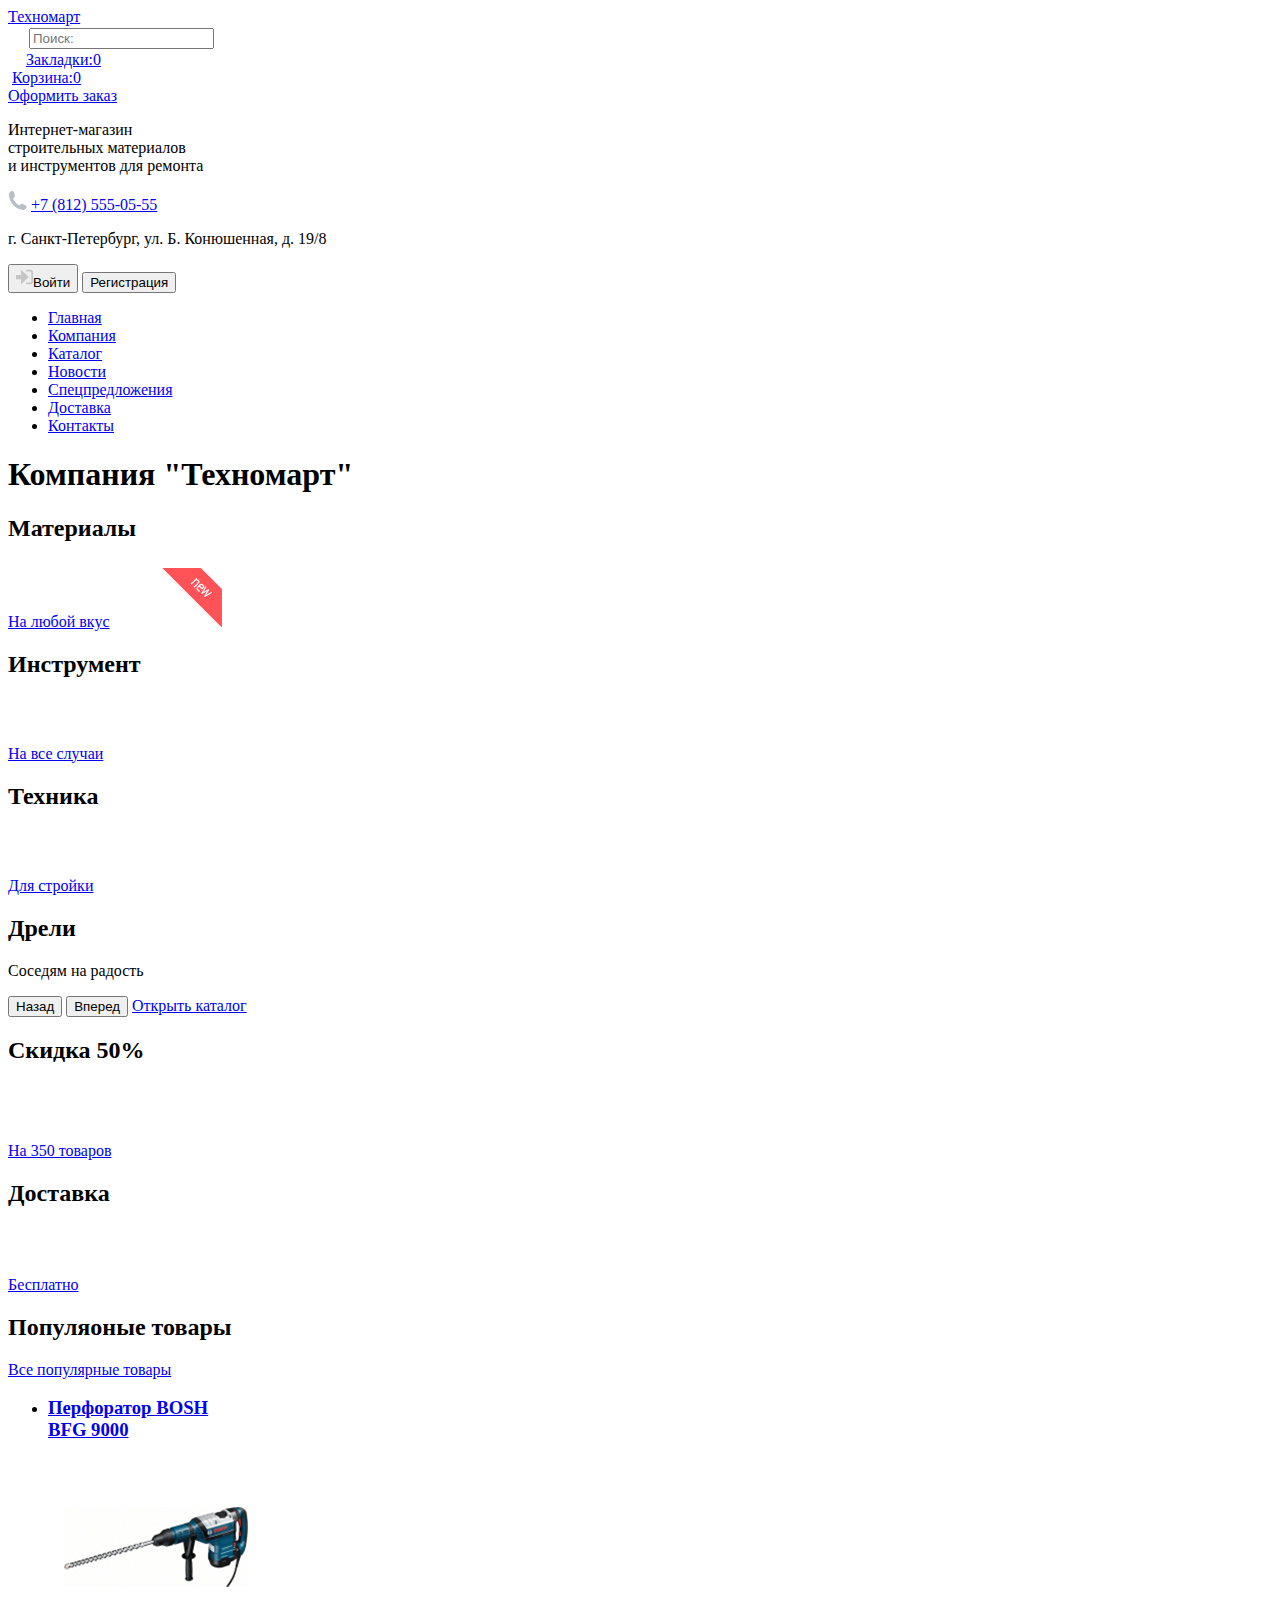
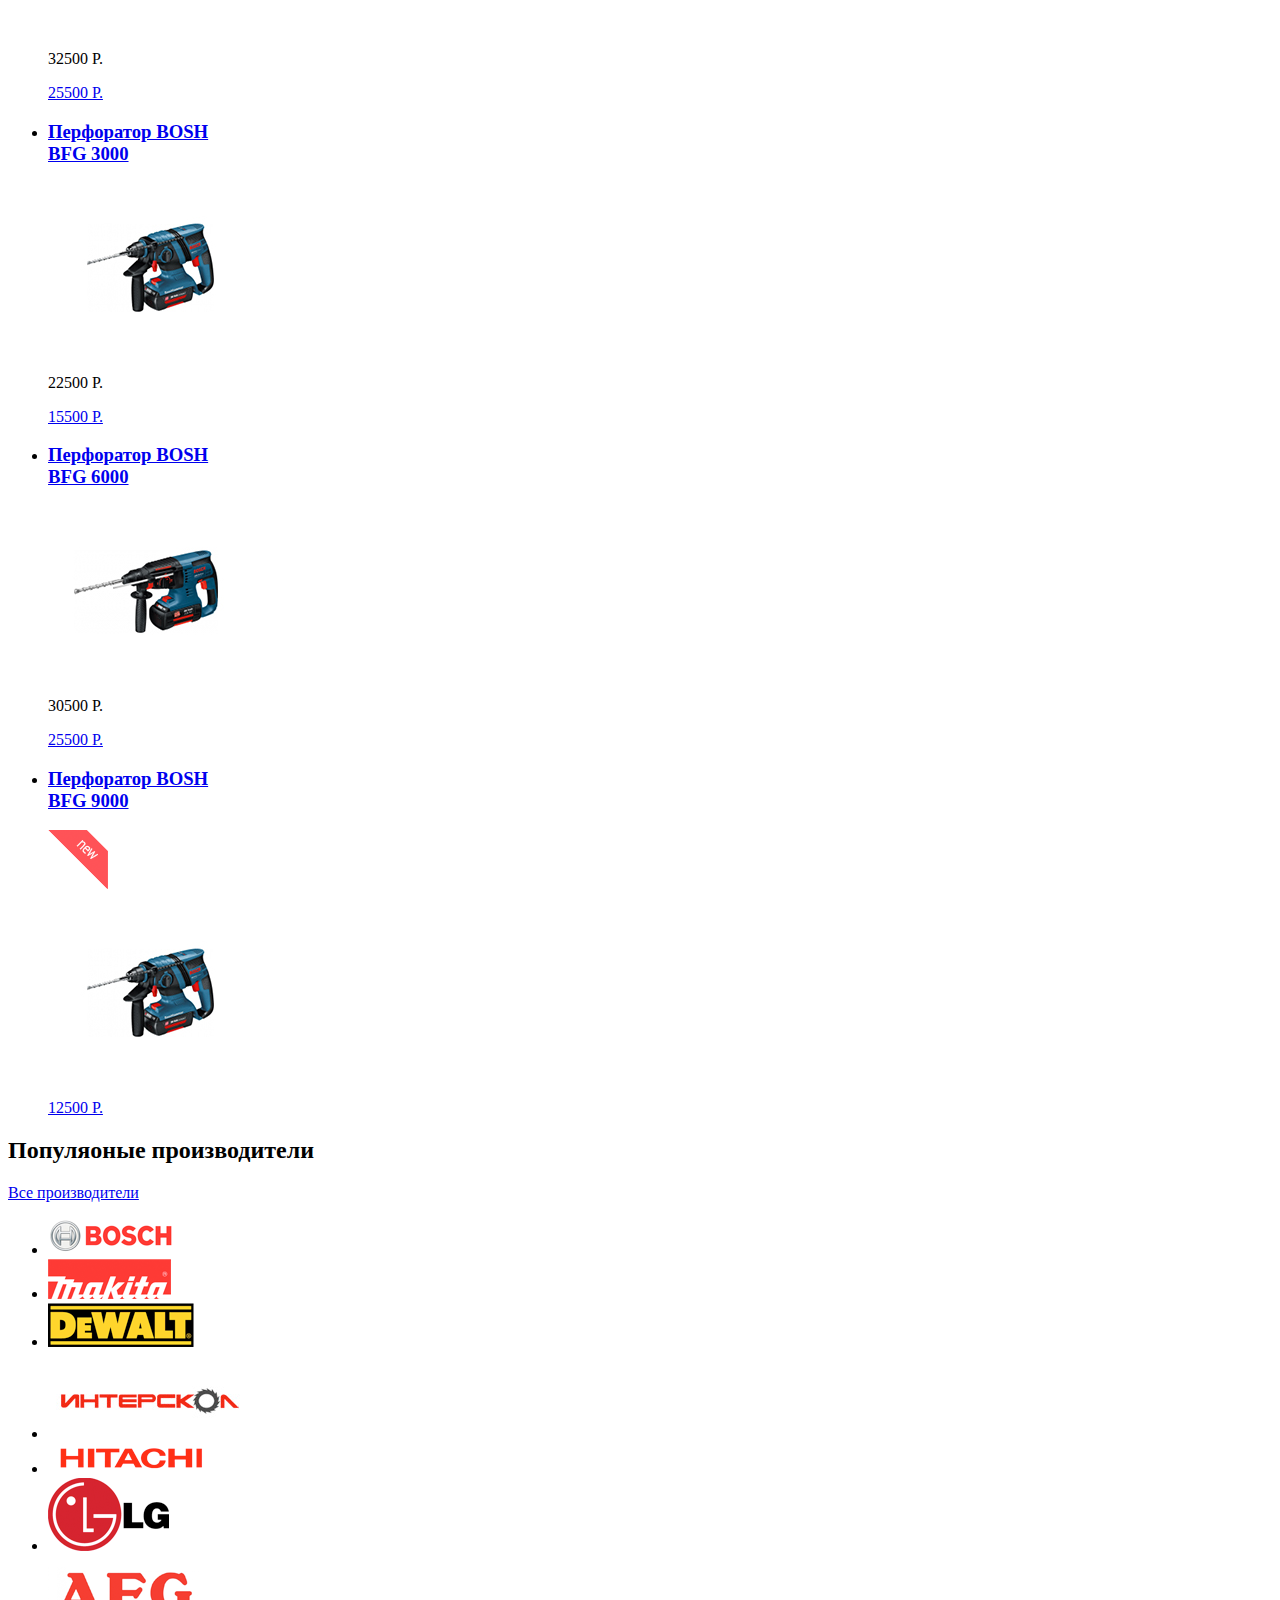
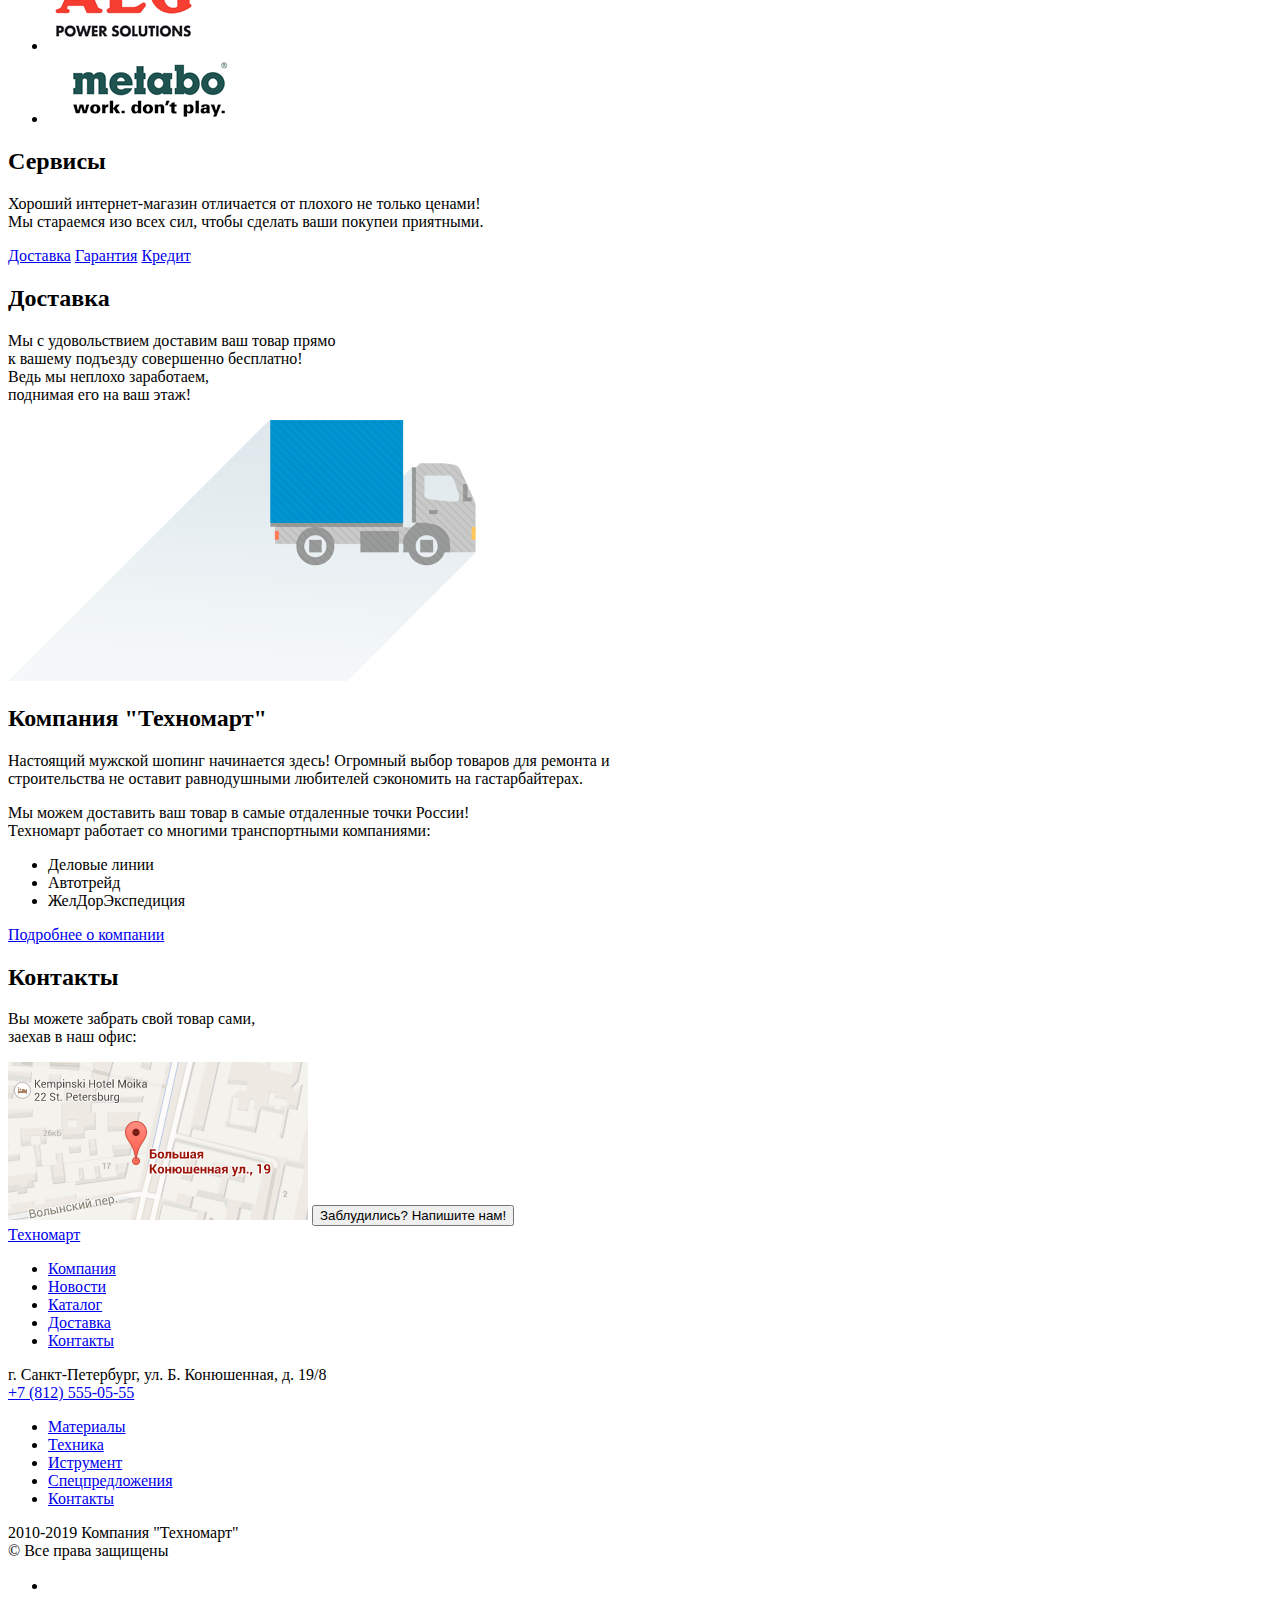
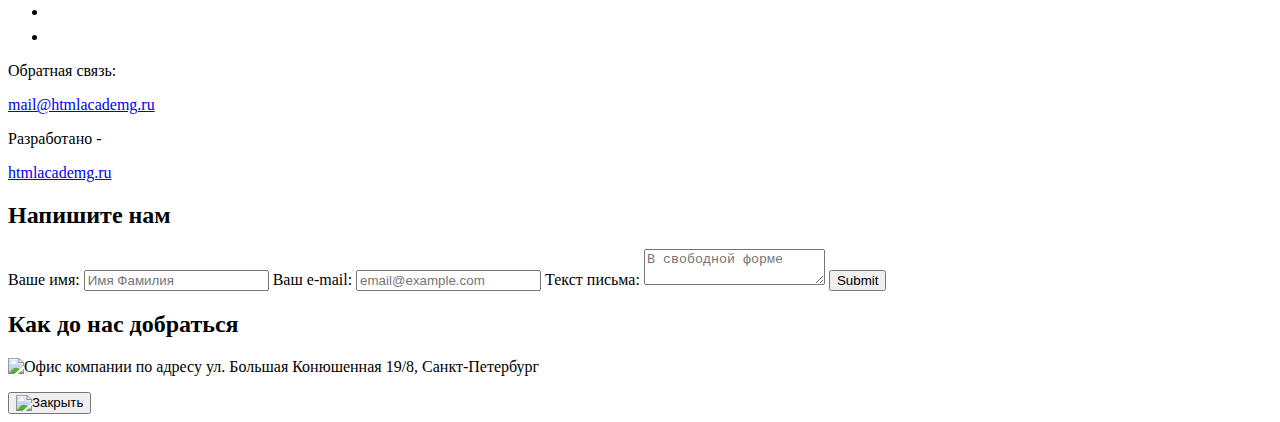
==== index.html @ 377baced "Добавил формы" ====
<!DOCTYPE html>
<html lang="ru">
  <head>
    <meta charset="utf-8">
    <title>Компания "Техномарт"</title>
  </head>
  <body>
    <header>
      <div> <!--ЛОГОТИП-->
        <a href="#"><span>Техномарт</span></a>
      </div>
      <div>
        <form action="https://echo.htmlacademy.ru" method="post">
          <img src="img/icon-search.svg" alt="">
          <label for="search" aria-label="Поле поиска"></label>
          <input type="search" name="search" id="search" placeholder="Поиск:">
        </form>
      </div>
      <div>
        <img src="img/icon-bookmark.svg" alt="">
        <a href="#">Закладки:0</a>
      </div>
      <div>
        <img src="img/cart-icon.svg" alt="">
        <a href="#">Корзина:0</a>
      </div>
      <div>
        <a href="#">Оформить заказ</a>
      </div>

      <div>
        <p>Интернет-магазин <br>строительных материалов <br>и инструментов для ремонта</p>
      </div>
      <div>
        <img src="img/icon-phone.svg" width="19" height="19" alt="">
        <a href="tel:+78125550555">+7 (812) 555-05-55</a>
        <p>г. Санкт-Петербург, ул. Б. Конюшенная, д. 19/8</p>
      </div>
      <div>
        <button type="button"><img src="img/icon-login.svg" width="17" height="20" alt="">Войти</button>
        <button type="button">Регистрация</button>
      </div>
      <nav>
        <ul>
          <li><a href="index.html">Главная</a></li>
          <li><a href="#">Компания</a></li>
          <li><a href="item.html">Каталог</a></li>
          <li><a href="#">Новости</a></li>
          <li><a href="#">Спецпредложения</a></li>
          <li><a href="#">Доставка</a></li>
          <li><a href="#">Контакты</a></li>
        </ul>
      </nav>
    </header>
    <main>

    <section>
      <h1 class="visually-hidden">Компания "Техномарт"</h1>
      <div>
        <h2>Материалы</h2>
        <a href="#">На любой вкус</a>
        <img src="img/icon-1.svg" alt="Иконка">
        <img src="img/new_flag.png" alt="new">
      </div>
      <div>
        <h2>Инструмент</h2>
        <a href="#">На все случаи</a>
        <img src="img/icon-2.svg" alt="Иконка">
      </div>
      <div>
        <h2>Техника</h2>
        <a href="#">Для стройки</a>
        <img src="img/icon-3.svg" alt="Иконка">
      </div>
      <!--слайдер. пока немонятно как он должен выглядеть в html-->
      <div>
        <h2>Дрели</h2>
        <p>Соседям на радость</p>
        <button class="button">Назад</button>
        <button class="button">Вперед</button>
        <a href="#">Открыть каталог</a>
      </div>
      <div>
        <h2>Скидка 50%</h2>
        <a href="#">На 350 товаров</a>
        <img src="img/icon-4.svg" alt="Иконка">
      </div>
      <div>
        <h2>Доставка</h2>
        <a href="#">Бесплатно</a>
        <img src="img/icon-5.svg" alt="Иконка">
      </div>
    </section>
    <section>
      <h2>Популяоные товары</h2>
        <a href="#">Все популярные товары</a>
      <ul>
          <li>
            <h3>
              <a href="#">
                <span>Перфоратор BOSH</span><br><span>BFG 9000</span></a>
            </h3>
            <p>
              <a href="#"><img src="img/Perforator_1.png" alt="Перфоратор BOSH"></a></p>
            <p>32500 Р.</p>
            <p><a href="#">25500 Р.</a></p>
          </li> 
          <li>
            <h3>
              <a href="#">
              <span>Перфоратор BOSH</span><br><span>BFG 3000</span></a>
            </h3>
            <p>
              <a href="#"><img src="img/Perforator_2.png" alt="Перфоратор BOSH"></a></p>
            <p>22500 Р.</p>
            <p><a href="#">15500 Р.</a></p>
          </li>
          <li>
            <h3>
              <a href="#">
                <span>Перфоратор BOSH</span><br><span>BFG 6000</span></a>
            </h3>
            <p>
              <a href="#"><img src="img/Perforator_3.png" alt="Перфоратор BOSH"></a></p>
            <p>30500 Р.</p>
            <p><a href="#">25500 Р.</a></p>
          </li>
          <li>
            <h3>
              <a href="#">
                <span>Перфоратор BOSH</span><br><span>BFG 9000</span></a>
            </h3>
            <img src="img/new_flag.png" alt="new">
            <p>
              <a href="#"><img src="img/Perforator_4.png" alt="Перфоратор BOSH"></a></p>
            <p><a href="#">12500 Р.</a></p>
          </li>
        </ul>
    </section>
    <section>
      <h2>Популяоные производители</h2>
      <a href="#">Все производители</a>
      <ul>
        <li><img src="img/bosch.png" alt="Логотип"></li>
        <li><img src="img/Makita.png" alt="Логотип"></li>
        <li><img src="img/DeWALT.png" alt="Логотип"></li>
        <li><img src="img/Интерскол.png" alt="Логотип"></li>
        <li><img src="img/Hitachi.png" alt="Логотип"></li>
        <li><img src="img/LG.png" alt="Логотип"></li>
        <li><img src="img/AEG.png" alt="Логотип"></li>
        <li><img src="img/Metabo.png" alt="Логотип"></li>
      </ul>
    </section>
    <section>
      <h2>Сервисы</h2>
      <p>Хороший интернет-магазин отличается от плохого не только ценами! <br> Мы стараемся изо всех сил, чтобы сделать ваши покупеи приятными.</p>
    </section>
    <section>
      <div>
        <a href="#">Доставка</a>
        <a href="#">Гарантия</a>
        <a href="#">Кредит</a>
        <img src="тень" alt="">
      </div>
      <div>
        <h2>Доставка</h2>
        <p>Мы с удовольствием доставим ваш товар прямо <br>
к вашему подъезду совершенно бесплатно! <br>
Ведь мы неплохо заработаем, <br>
поднимая его на ваш этаж!</p>
        <img src="img/Layer_131.png" alt="">
      </div>
    </section>
      <section>
        <h2>Компания "Техномарт"</h2>
        <p>Настоящий мужской шопинг начинается здесь! Огромный выбор товаров для ремонта и <br> строительства не оставит равнодушными любителей сэкономить на гастарбайтерах.</p>
        <p>Мы можем доставить ваш товар в самые отдаленные точки России! <br> Техномарт работает со многими транспортными компаниями:</p>
        <ul>
          <li>Деловые линии</li>
          <li>Автотрейд</li>
          <li>ЖелДорЭкспедиция</li>
        </ul>
        <a href="#">Подробнее о компании</a>
      </section>
      <section>
        <h2>Контакты</h2>
        <p>Вы можете забрать свой товар сами, <br> заехав в наш офис:</p>
        <img src="img/Слой_5.png" alt="Карта">
        <button class="butoon">Заблудились? Напишите нам!</button>
      </section>
    </main>
    <footer>
      <div>
        <div> <!--ЛОГОТИП-->
          <a href="#"><span>Техномарт</span></a>
        </div>
      <nav>
        <ul>
          <li><a href="index.html">Компания</a></li>
          <li><a href="#">Новости</a></li>
          <li><a href="#">Каталог</a></li>
          <li><a href="#">Доставка</a></li>
          <li><a href="#">Контакты</a></li>
        </ul>
        </nav>
      </div>
      <div>
        <p>г. Санкт-Петербург, ул. Б. Конюшенная, д. 19/8 <br> <a href="tel:+78125550555">+7 (812) 555-05-55</a></p>
        <nav>
        <ul>
          <li><a href="#">Материалы</a></li>
          <li><a href="#">Техника</a></li>
          <li><a href="#">Иструмент</a></li>
          <li><a href="#">Спецпредложения</a></li>
          <li><a href="#">Контакты</a></li>
        </ul>
        </nav>
      </div>
      <div> 
      <p>2010-2019 Компания "Техномарт" <br> © Все права защищены</p>
        <ul>
          <li><a href="#"><img src="img/vk-icon.png" alt="Вконтакте"></a></li>
          <li><a href="#"><img src="img/fb-icon.png" alt="Фейсбук"></a></li>
          <li><a href="#"><img src="img/insta-icon.png" alt="Инстаграм"></a></li>
        </ul>
        <p>Обратная связь:</p>
        <a href="#">mail@htmlacademg.ru</a>
        <p>Разработано -</p>
        <a href="#">htmlacademg.ru</a>
      </div>
    </footer>


    <section><!--форма НАПИСАТЬ НАМ -->
      <h2>Напишите нам</h2>
      <form action="https://echo.htmlacademy.ru" method="post">
        <label for="your_name">Ваше имя:</label>
        <input type="text" name="name" id="your_name" placeholder="Имя Фамилия">
        <label for="your_email">Ваш e-mail:</label>
        <input type="text" name="email" id="your_email" placeholder="email@example.com">
        <label for="your_text">Текст письма:</label>
        <textarea name="text" id="your_text" placeholder="В свободной форме"></textarea>
        <input type="submit">
      </form>
    </section>

    <section><!--Всплывающая карта проезда-->
      <h2>Как до нас добраться</h2>
      <p>
        <img src="img/layer_4.png" width="940" height="447" alt="Офис компании по адресу ул. Большая Конюшенная 19/8, Санкт-Петербург">
      </p>
      <button type="button"><img src="img/form-2.svg" alt="Закрыть"></button>
    </section>
  </body>
</html>
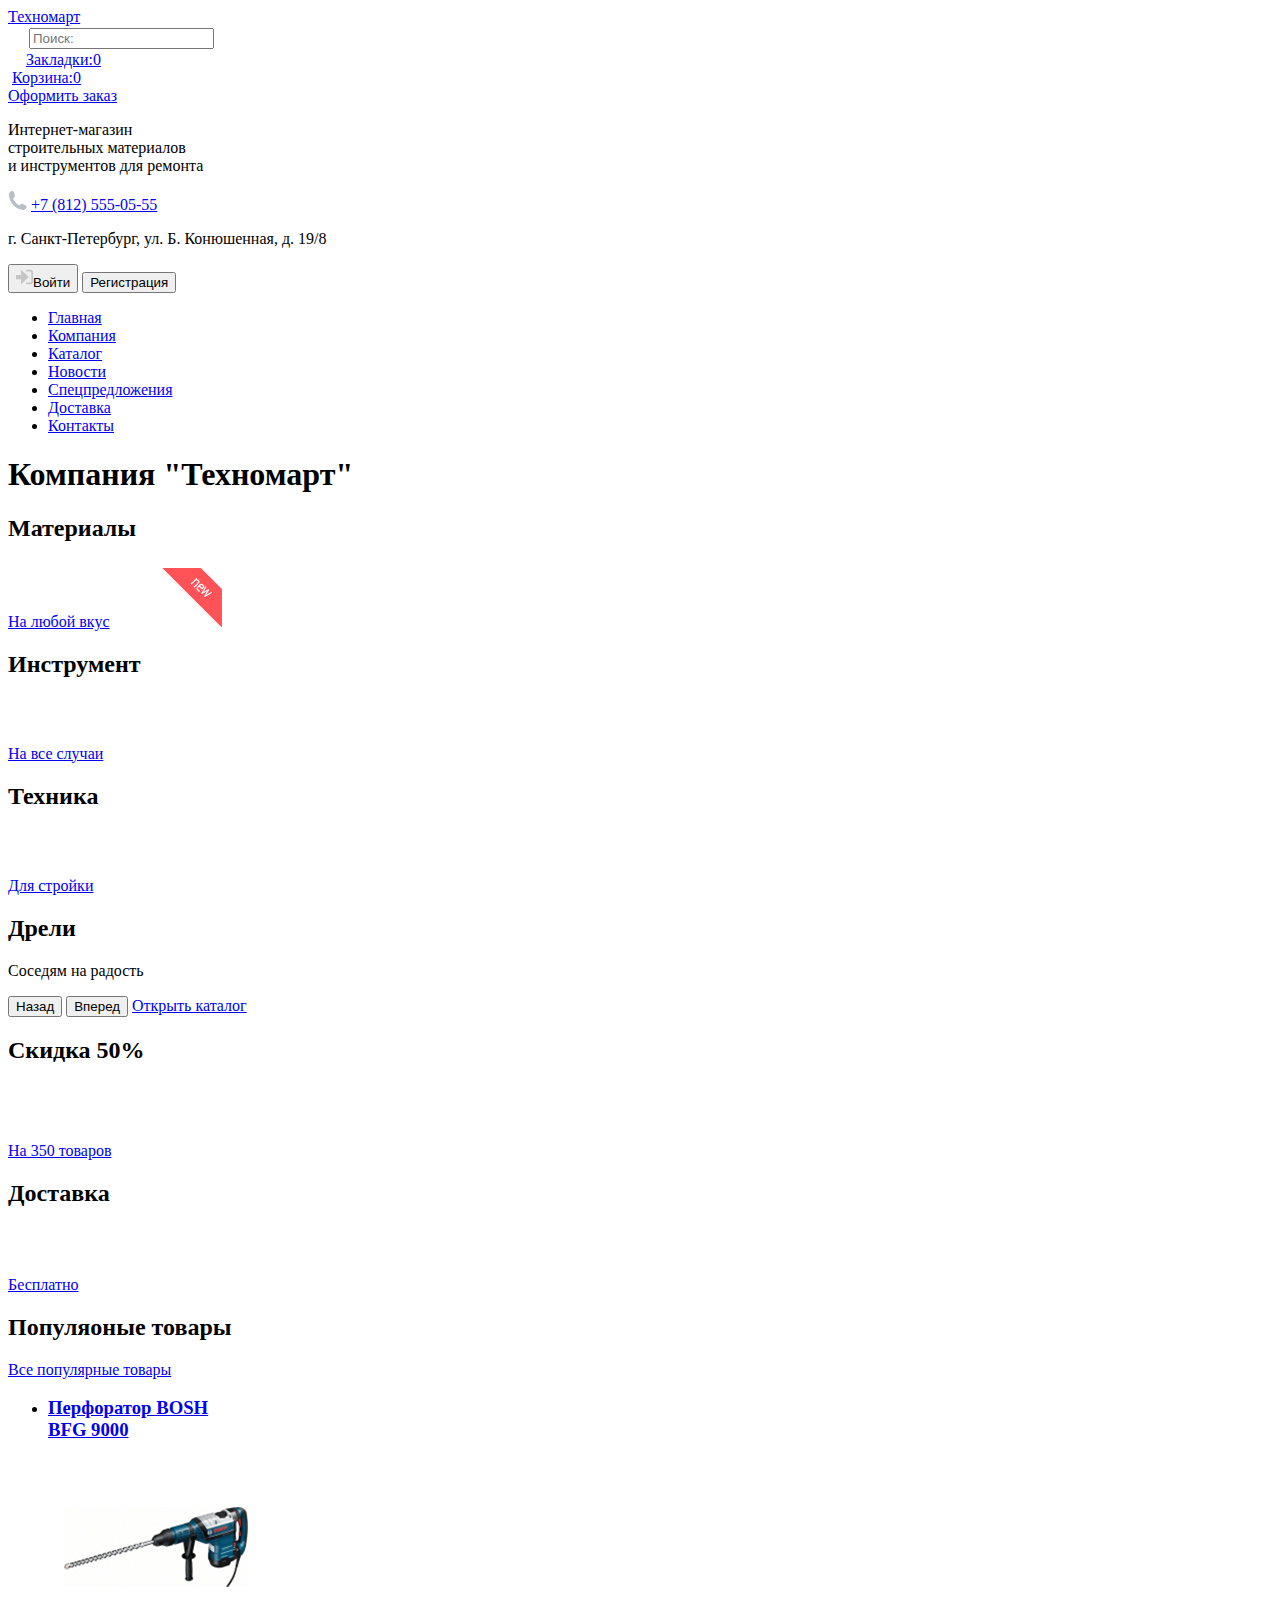
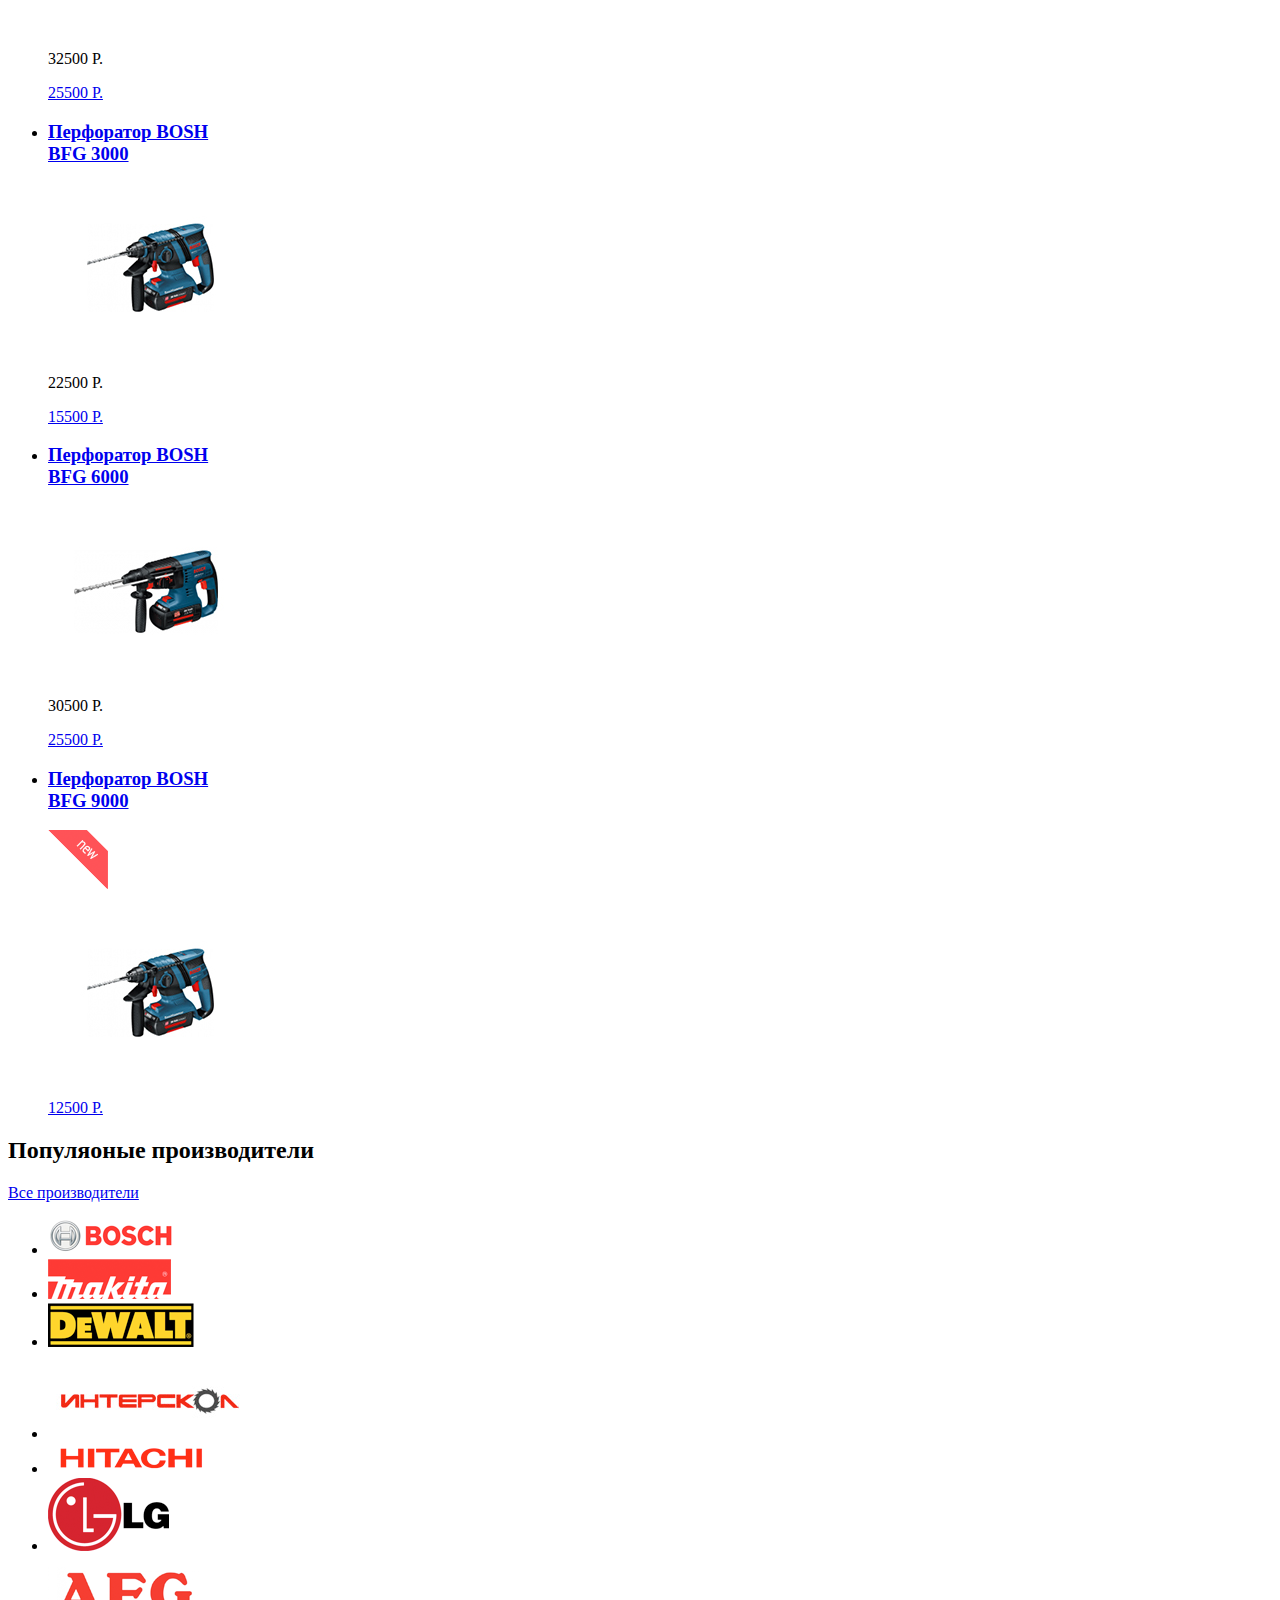
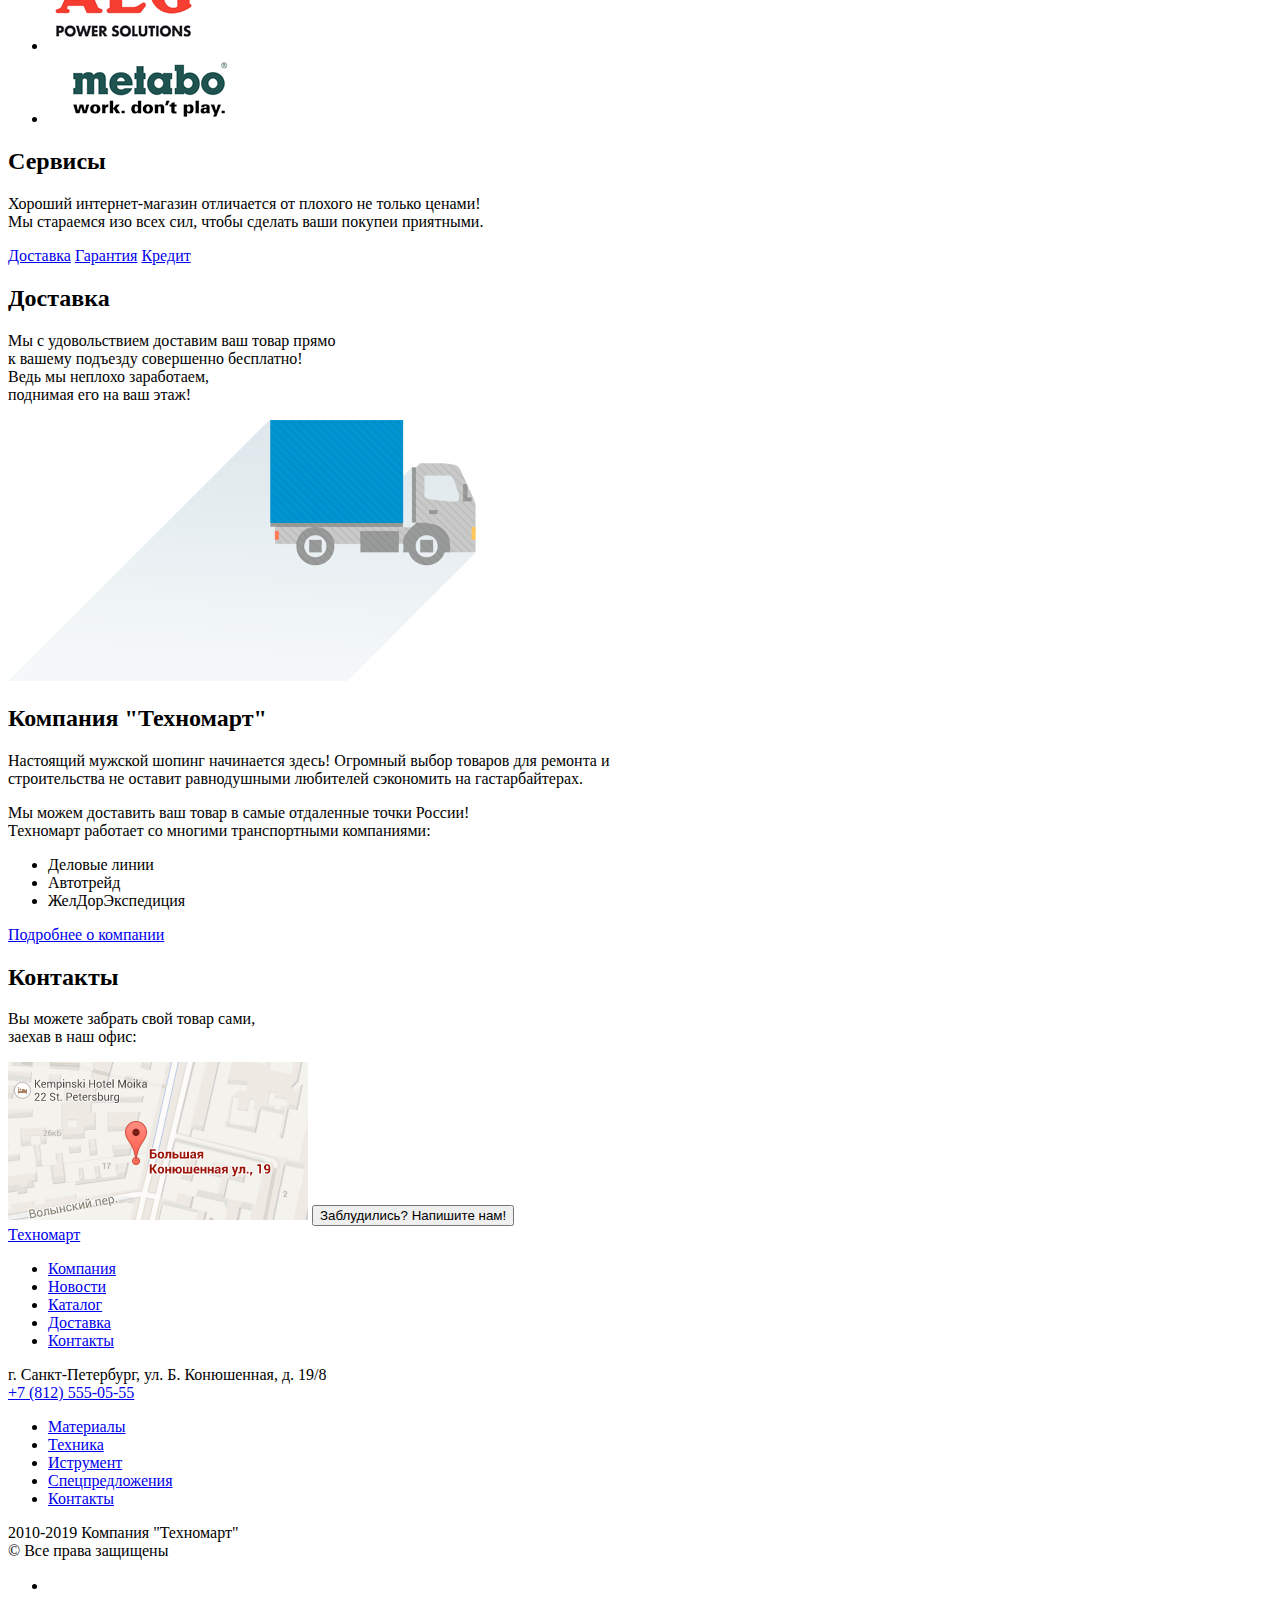
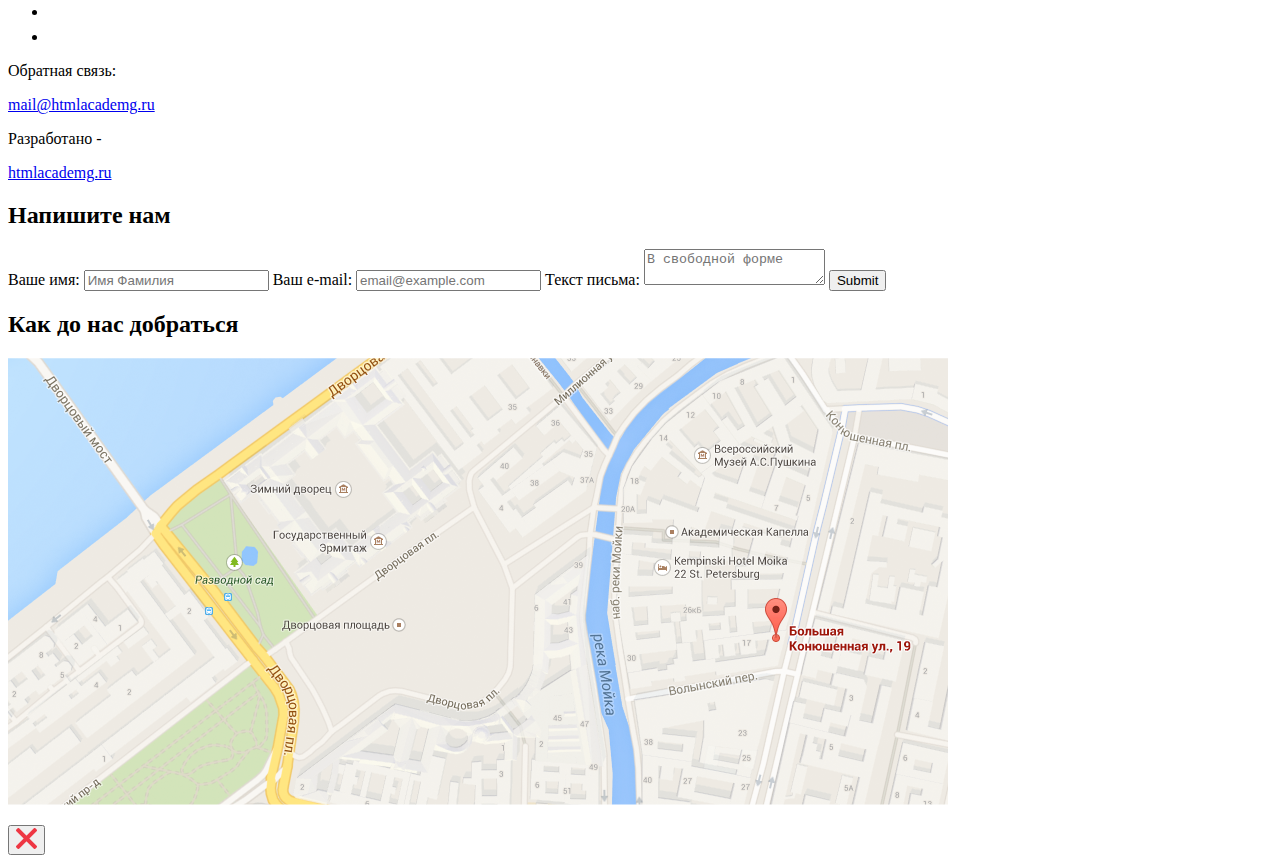
==== commit d5d704a3: "Добавил формы" ====
--- a/index.html
+++ b/index.html
@@ -186,7 +186,7 @@
       <section>
         <h2>Контакты</h2>
         <p>Вы можете забрать свой товар сами, <br> заехав в наш офис:</p>
-        <img src="img/Слой_5.png" alt="Карта">
+        <img src="img/layer_5.png" alt="Карта">
         <button class="butoon">Заблудились? Напишите нам!</button>
       </section>
     </main>
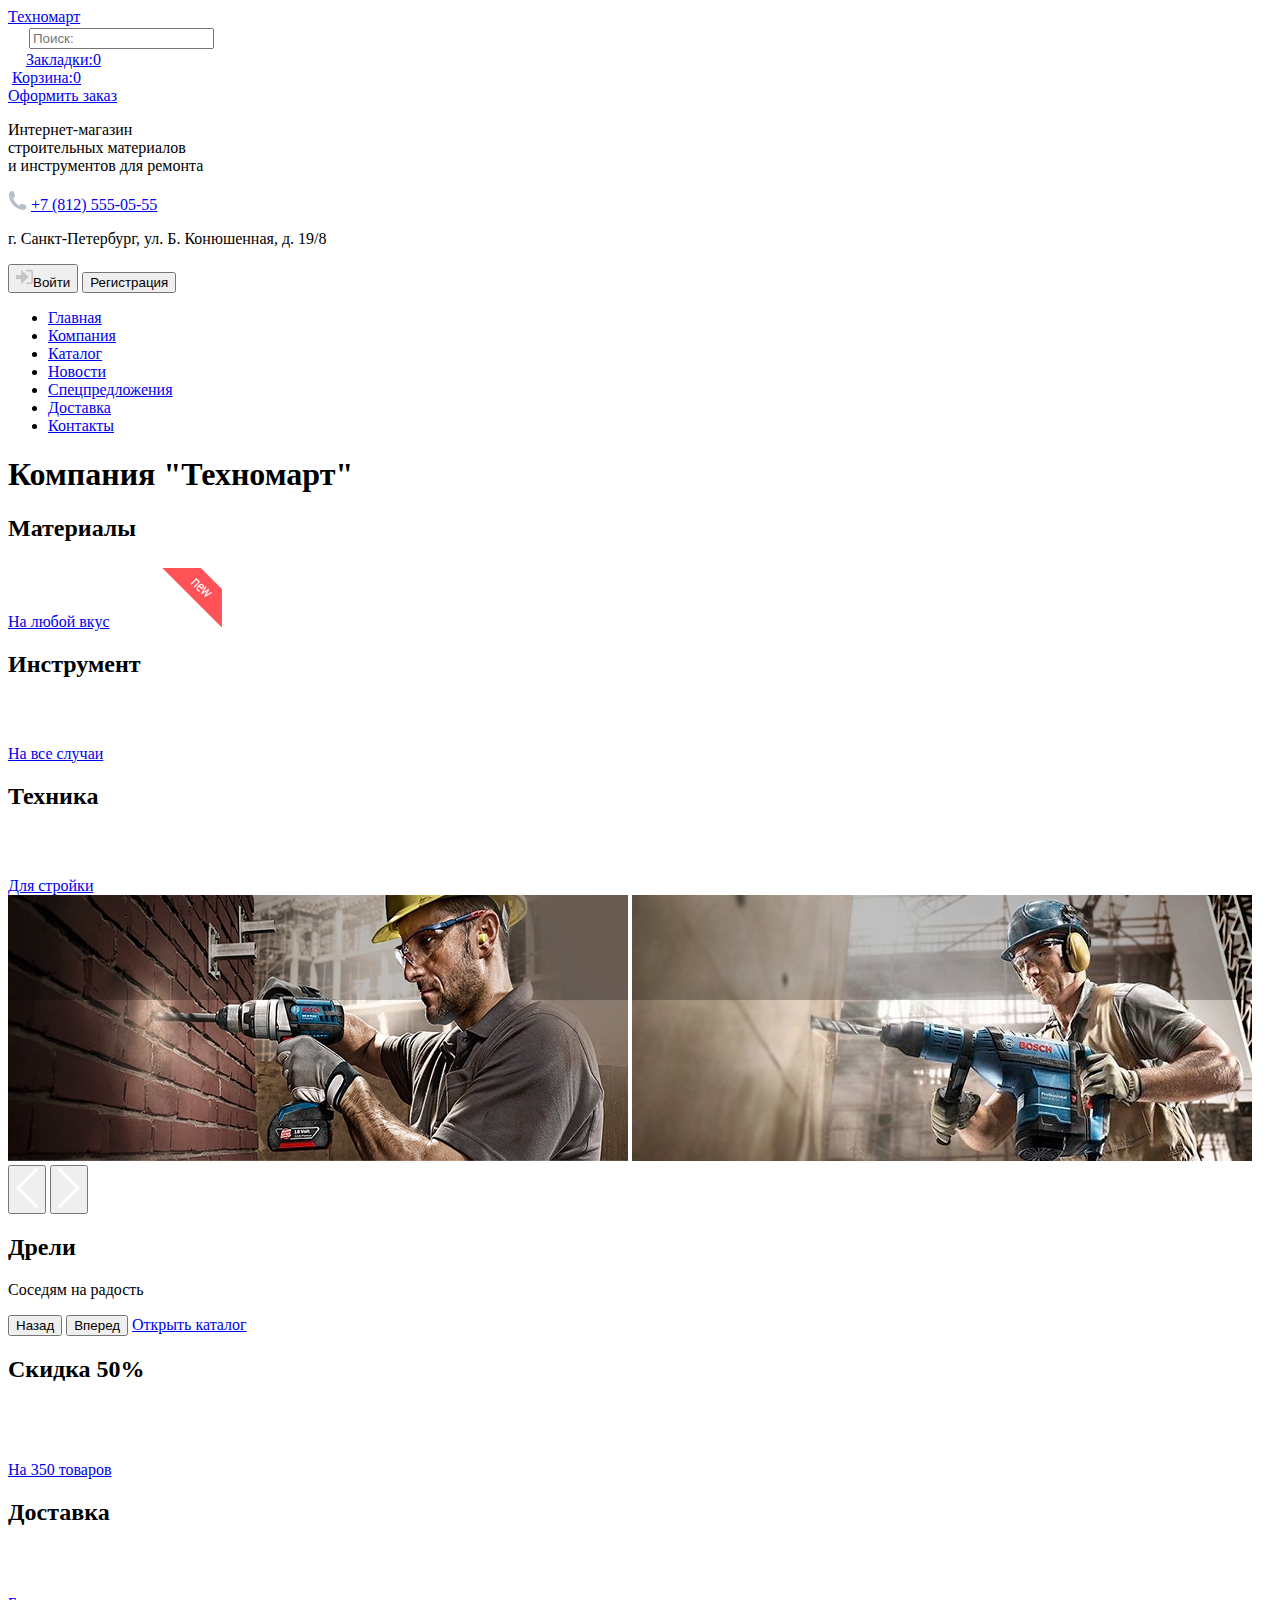
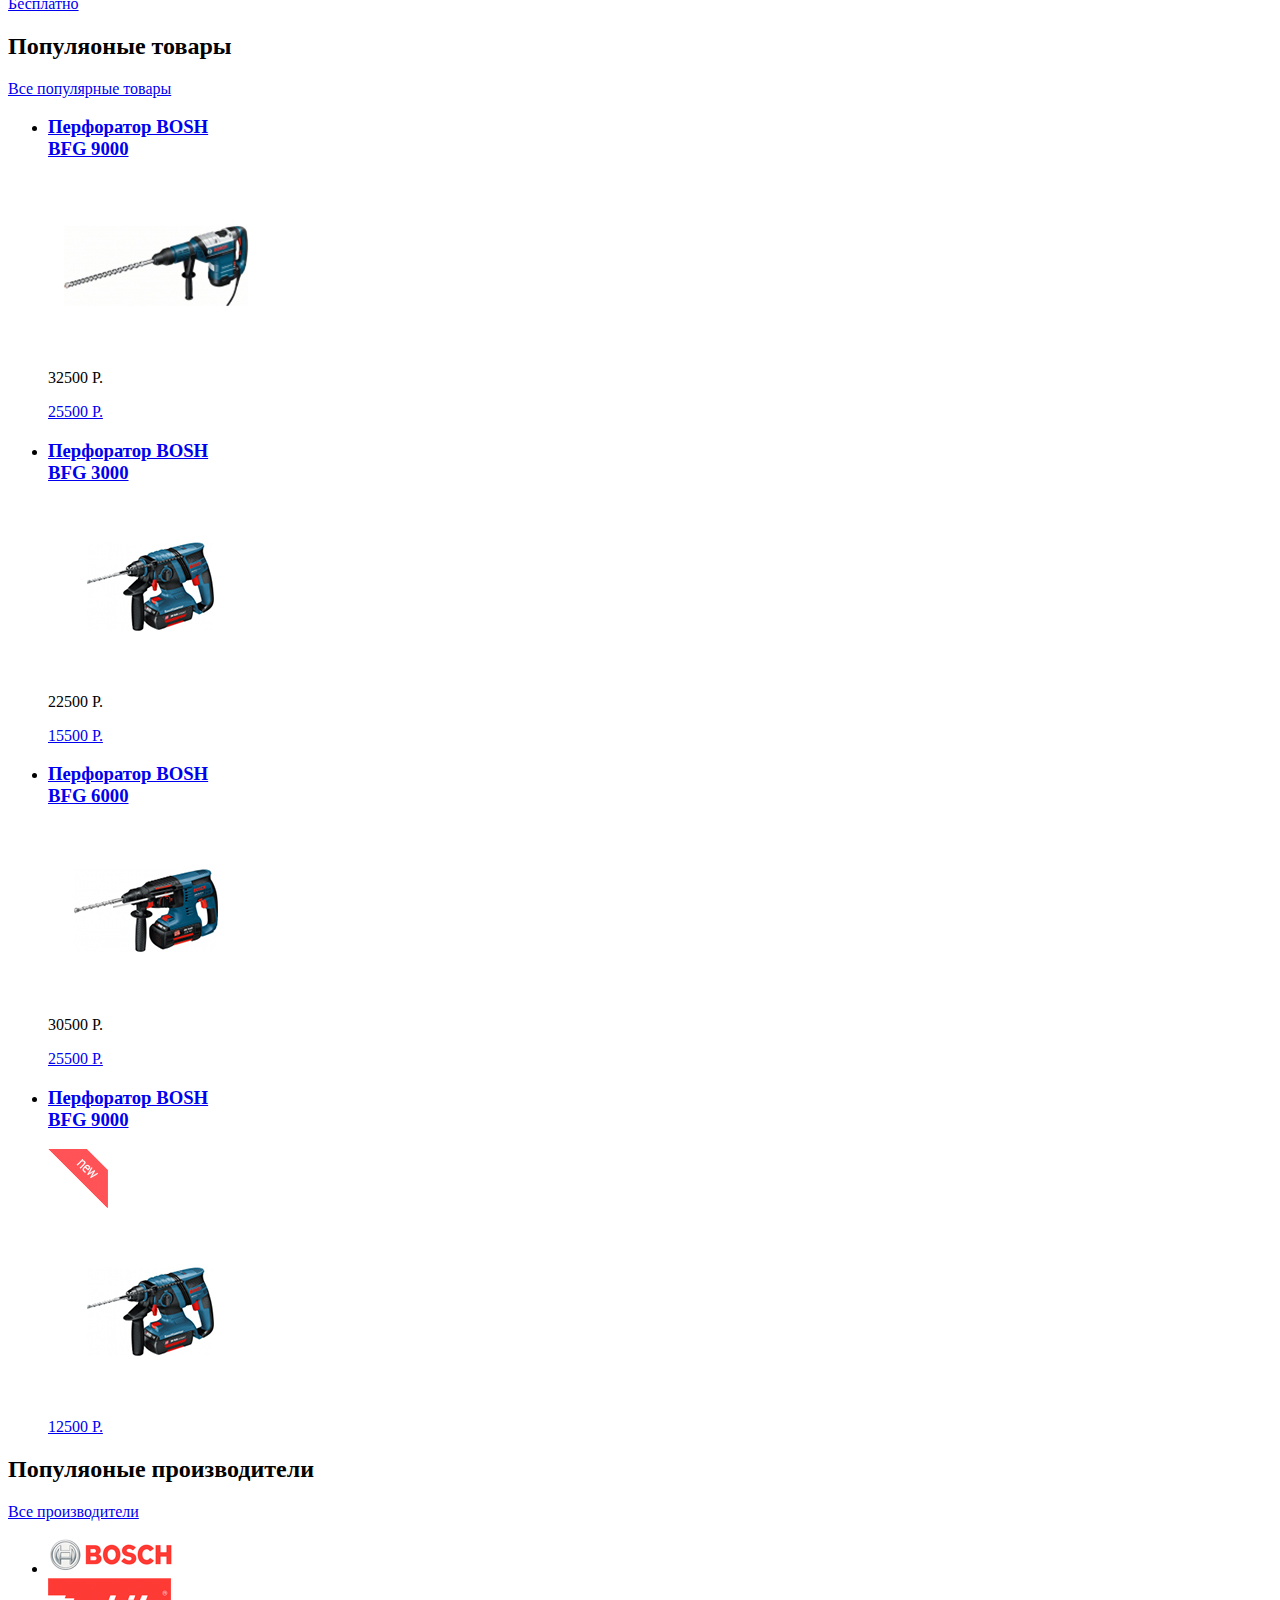
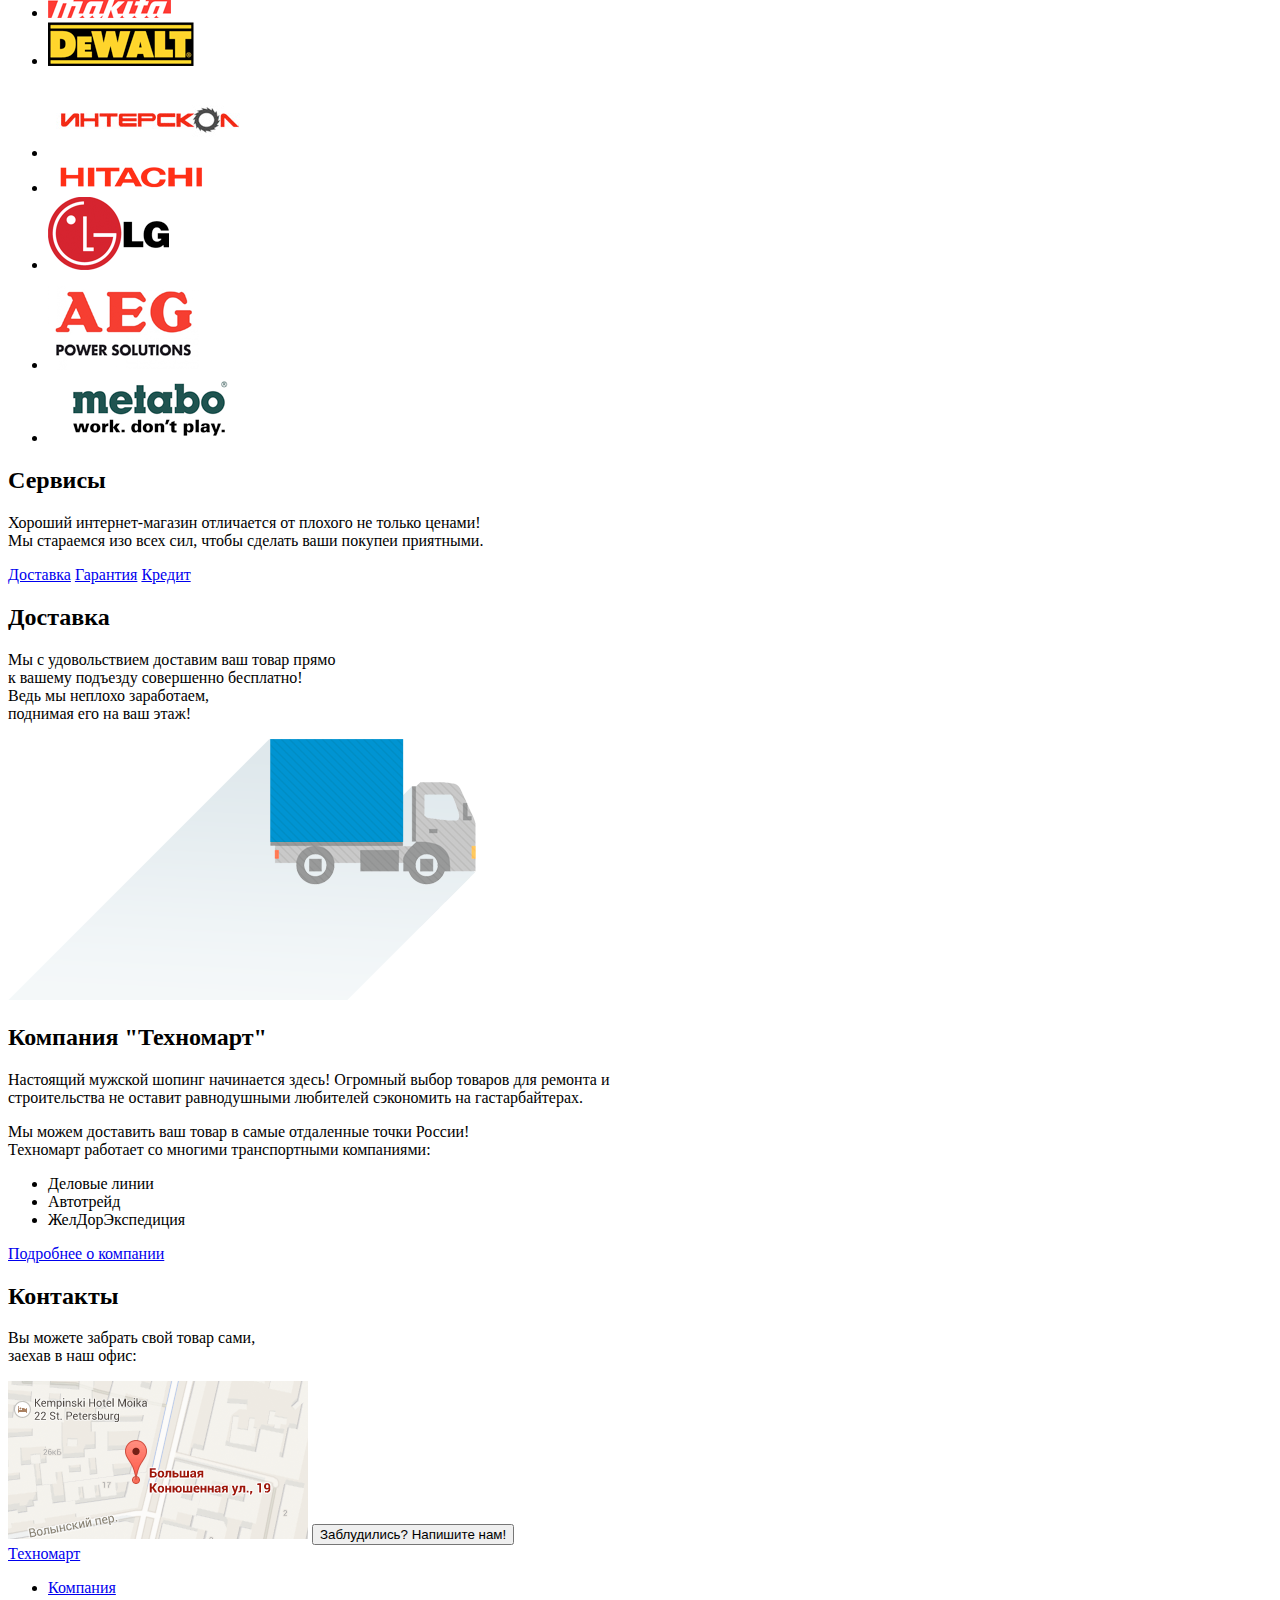
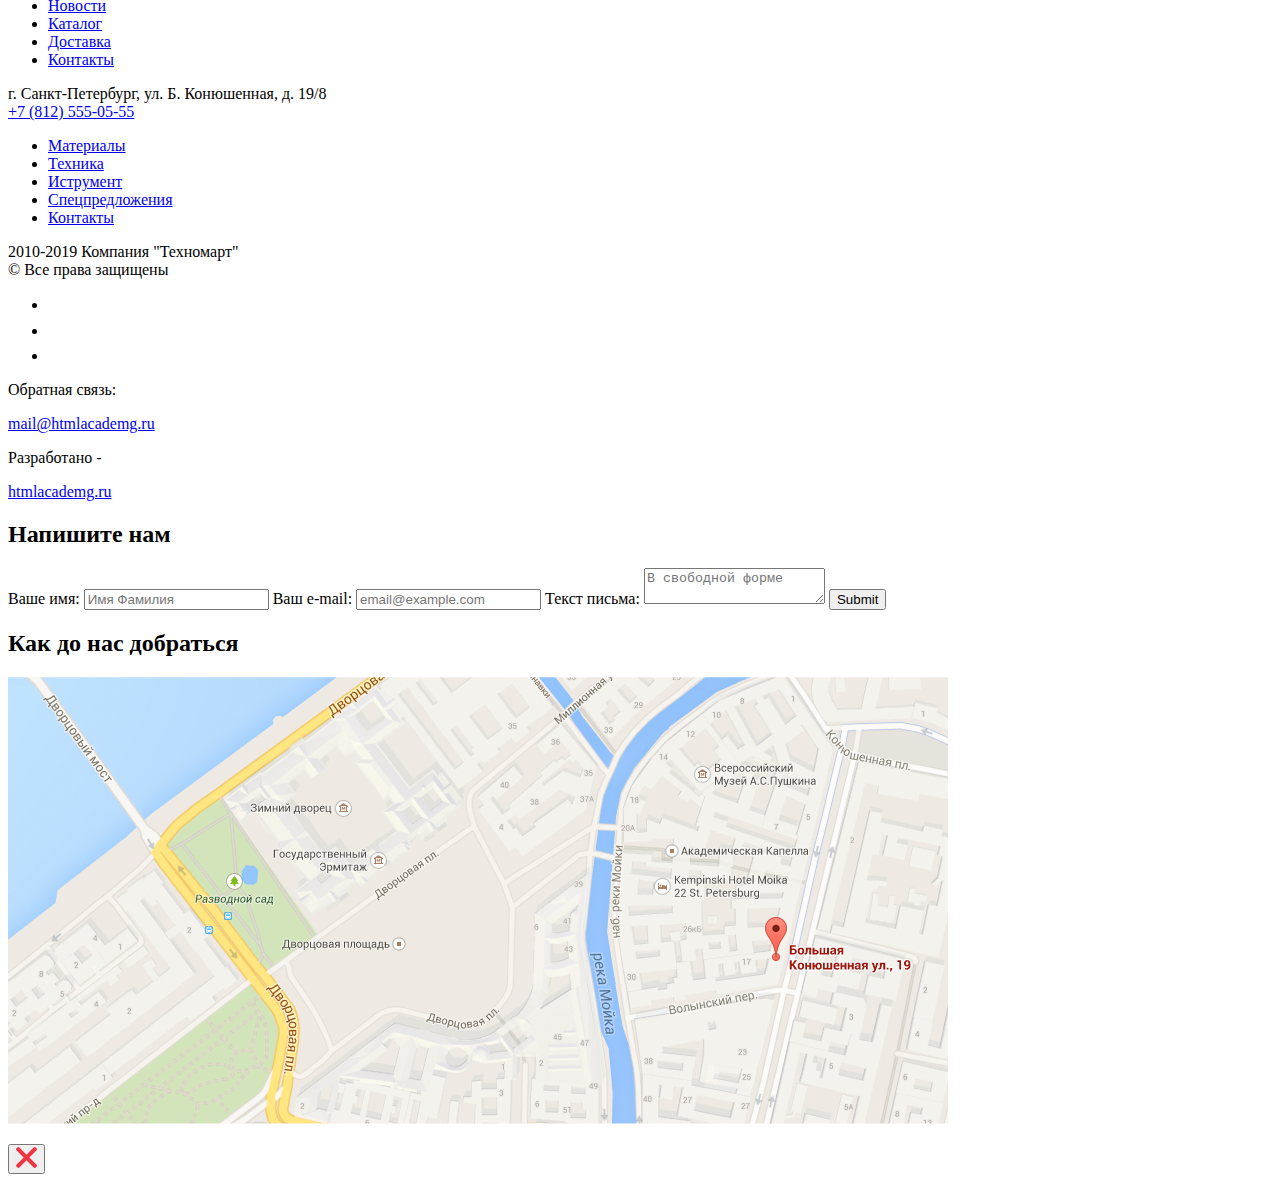
==== commit 487c8f99: "Завершаем разметку" ====
--- a/index.html
+++ b/index.html
@@ -7,7 +7,7 @@
   </head>
   <body>
     <header>
-      <div> <!--ЛОГОТИП-->
+      <div> <!--логотип техномарт-->
         <a href="#"><span>Техномарт</span></a>
       </div>
       <div>
@@ -72,9 +72,14 @@
         <h2>Техника</h2>
         <a href="#">Для стройки</a>
         <img src="img/icon-3.svg" alt="Иконка">
-      </div>
-      <!--слайдер. пока немонятно как он должен выглядеть в html-->
-      <div>
+
+      </div> <!--Слайдер-->
+      <img src="img/Layer_100.jpg" alt="Слайд_1">
+      <img src="img/Layer_99.jpg" alt="Слайд_2">
+      <button style="button"><img src="img/icon-left.svg" alt=""></button>
+      <button style="button"><img src="img/icon-right.svg" alt=""></button>
+      <div>
+
         <h2>Дрели</h2>
         <p>Соседям на радость</p>
         <button class="button">Назад</button>
@@ -187,7 +192,7 @@
         <h2>Контакты</h2>
         <p>Вы можете забрать свой товар сами, <br> заехав в наш офис:</p>
         <img src="img/layer_5.png" alt="Карта">
-        <button class="butoon">Заблудились? Напишите нам!</button>
+        <button type="butoon">Заблудились? Напишите нам!</button>
       </section>
     </main>
     <footer>
@@ -230,7 +235,6 @@
         <a href="#">htmlacademg.ru</a>
       </div>
     </footer>
-
 
     <section><!--форма НАПИСАТЬ НАМ -->
       <h2>Напишите нам</h2>
@@ -254,4 +258,3 @@
     </section>
   </body>
 </html>
-
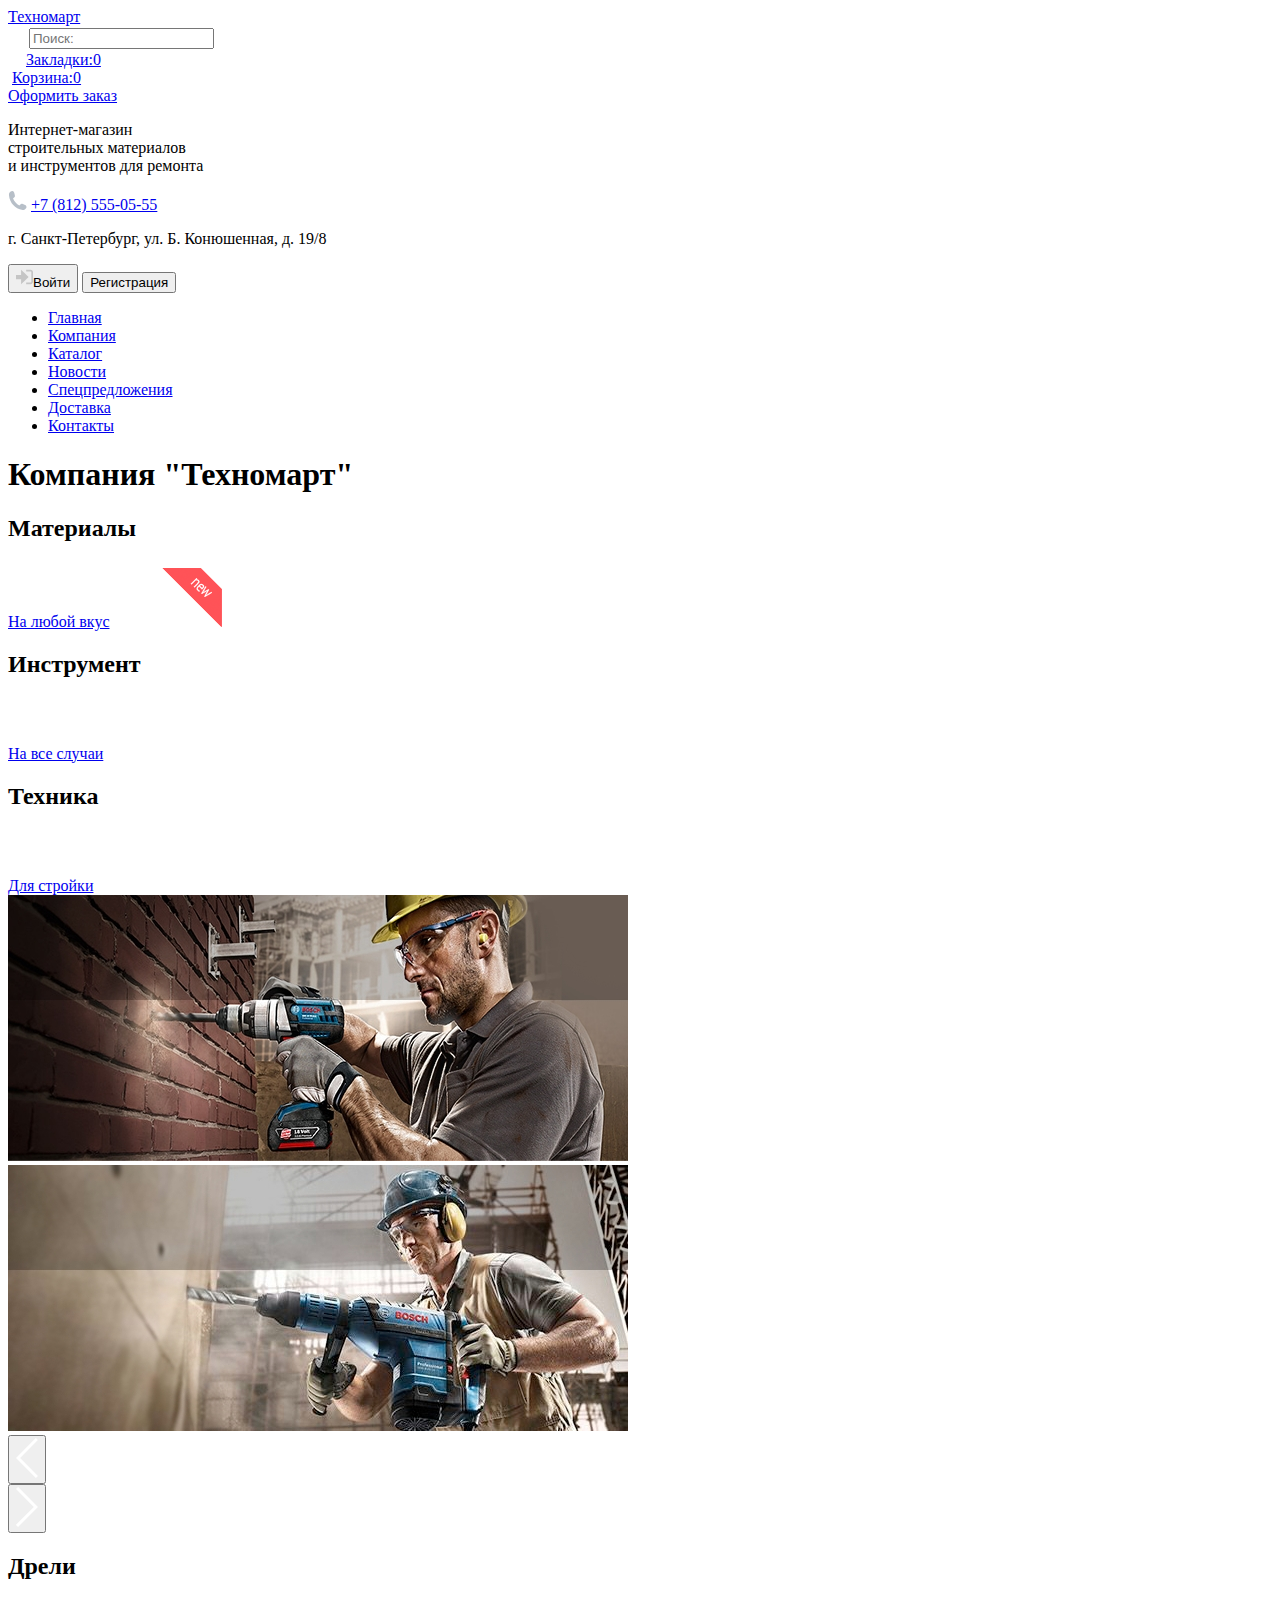
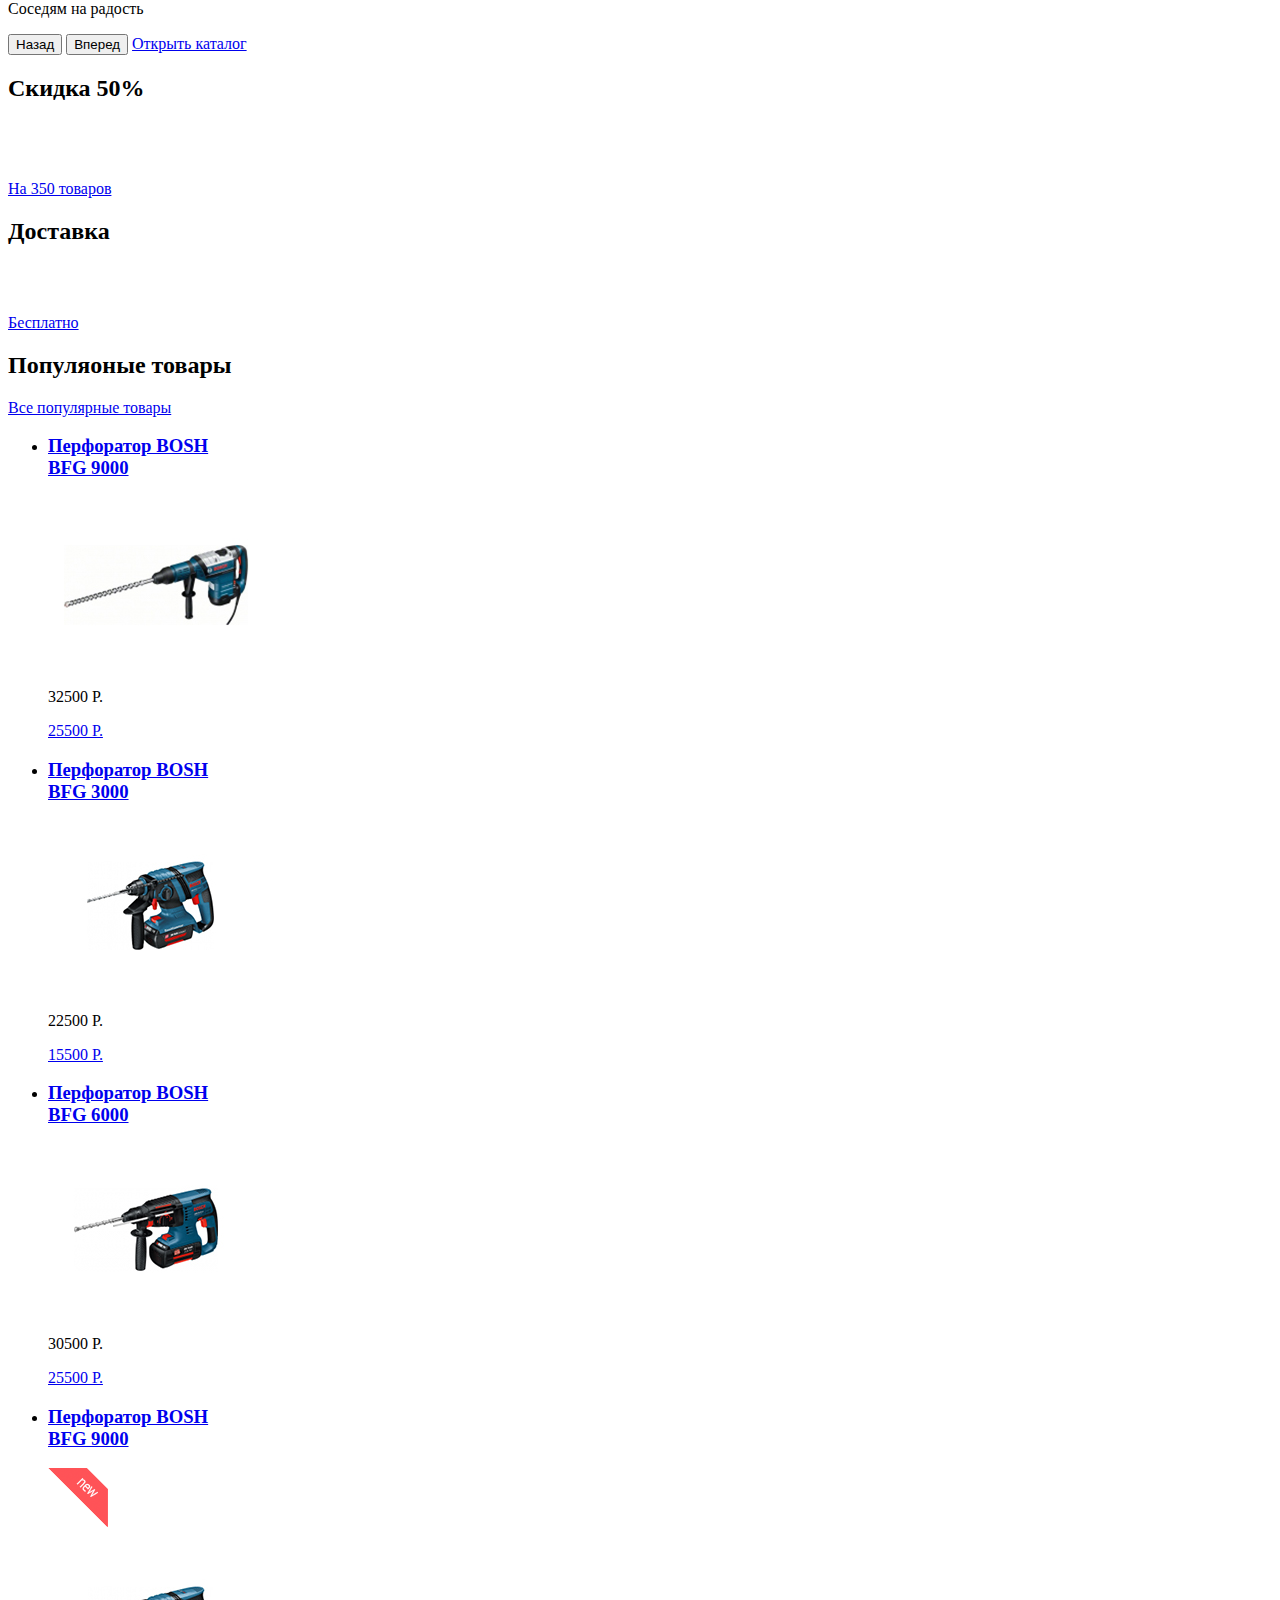
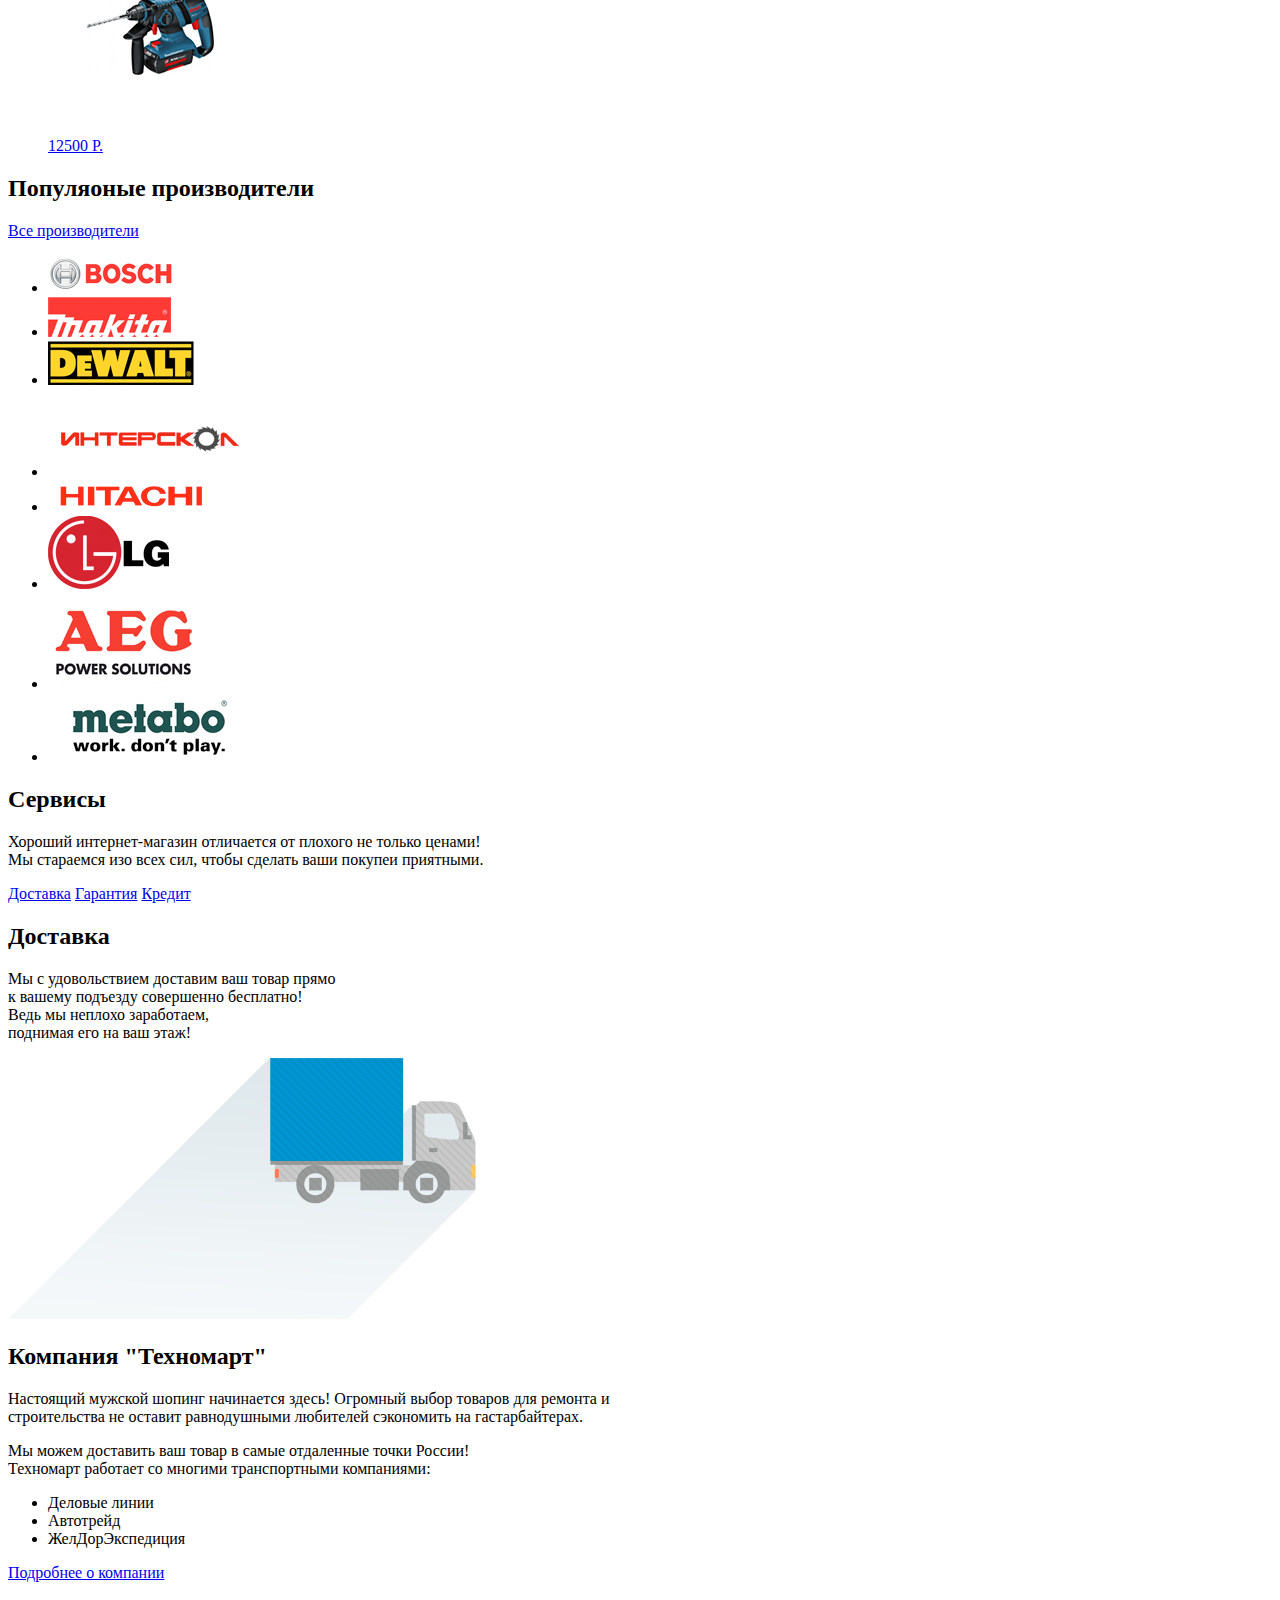
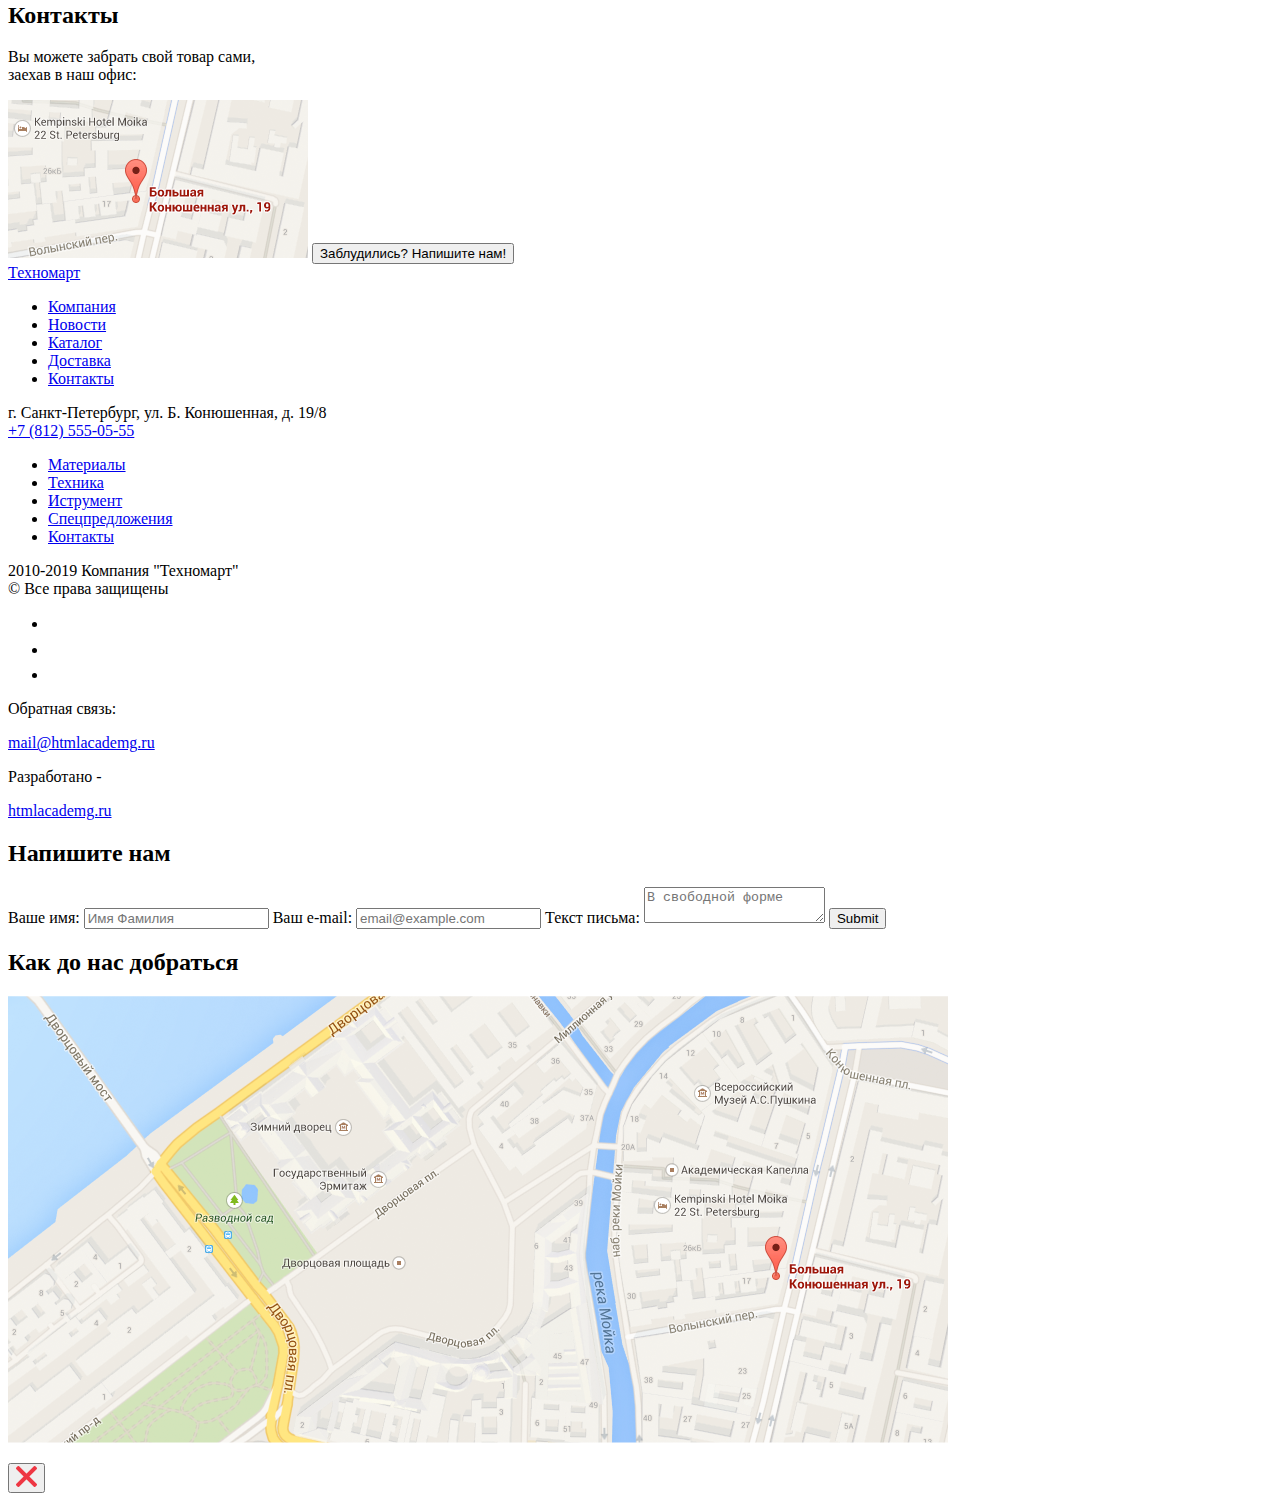
==== commit ef0d6df4: "Завершаем разметку. Дополнения_1" ====
--- a/index.html
+++ b/index.html
@@ -74,12 +74,13 @@
         <img src="img/icon-3.svg" alt="Иконка">
 
       </div> <!--Слайдер-->
-      <img src="img/Layer_100.jpg" alt="Слайд_1">
-      <img src="img/Layer_99.jpg" alt="Слайд_2">
-      <button style="button"><img src="img/icon-left.svg" alt=""></button>
-      <button style="button"><img src="img/icon-right.svg" alt=""></button>
-      <div>
-
+      <div>
+        <div><img src="img/Layer_100.jpg" alt="Слайд_1"></div>
+        <div><img src="img/Layer_99.jpg" alt="Слайд_2"></div>
+        <div><button style="button"><img src="img/icon-left.svg" alt=""></button></div>
+        <div><button style="button"><img src="img/icon-right.svg" alt=""></button></div>
+      </div>
+      <div>
         <h2>Дрели</h2>
         <p>Соседям на радость</p>
         <button class="button">Назад</button>
@@ -192,7 +193,7 @@
         <h2>Контакты</h2>
         <p>Вы можете забрать свой товар сами, <br> заехав в наш офис:</p>
         <img src="img/layer_5.png" alt="Карта">
-        <button type="butoon">Заблудились? Напишите нам!</button>
+        <button type="button">Заблудились? Напишите нам!</button>
       </section>
     </main>
     <footer>
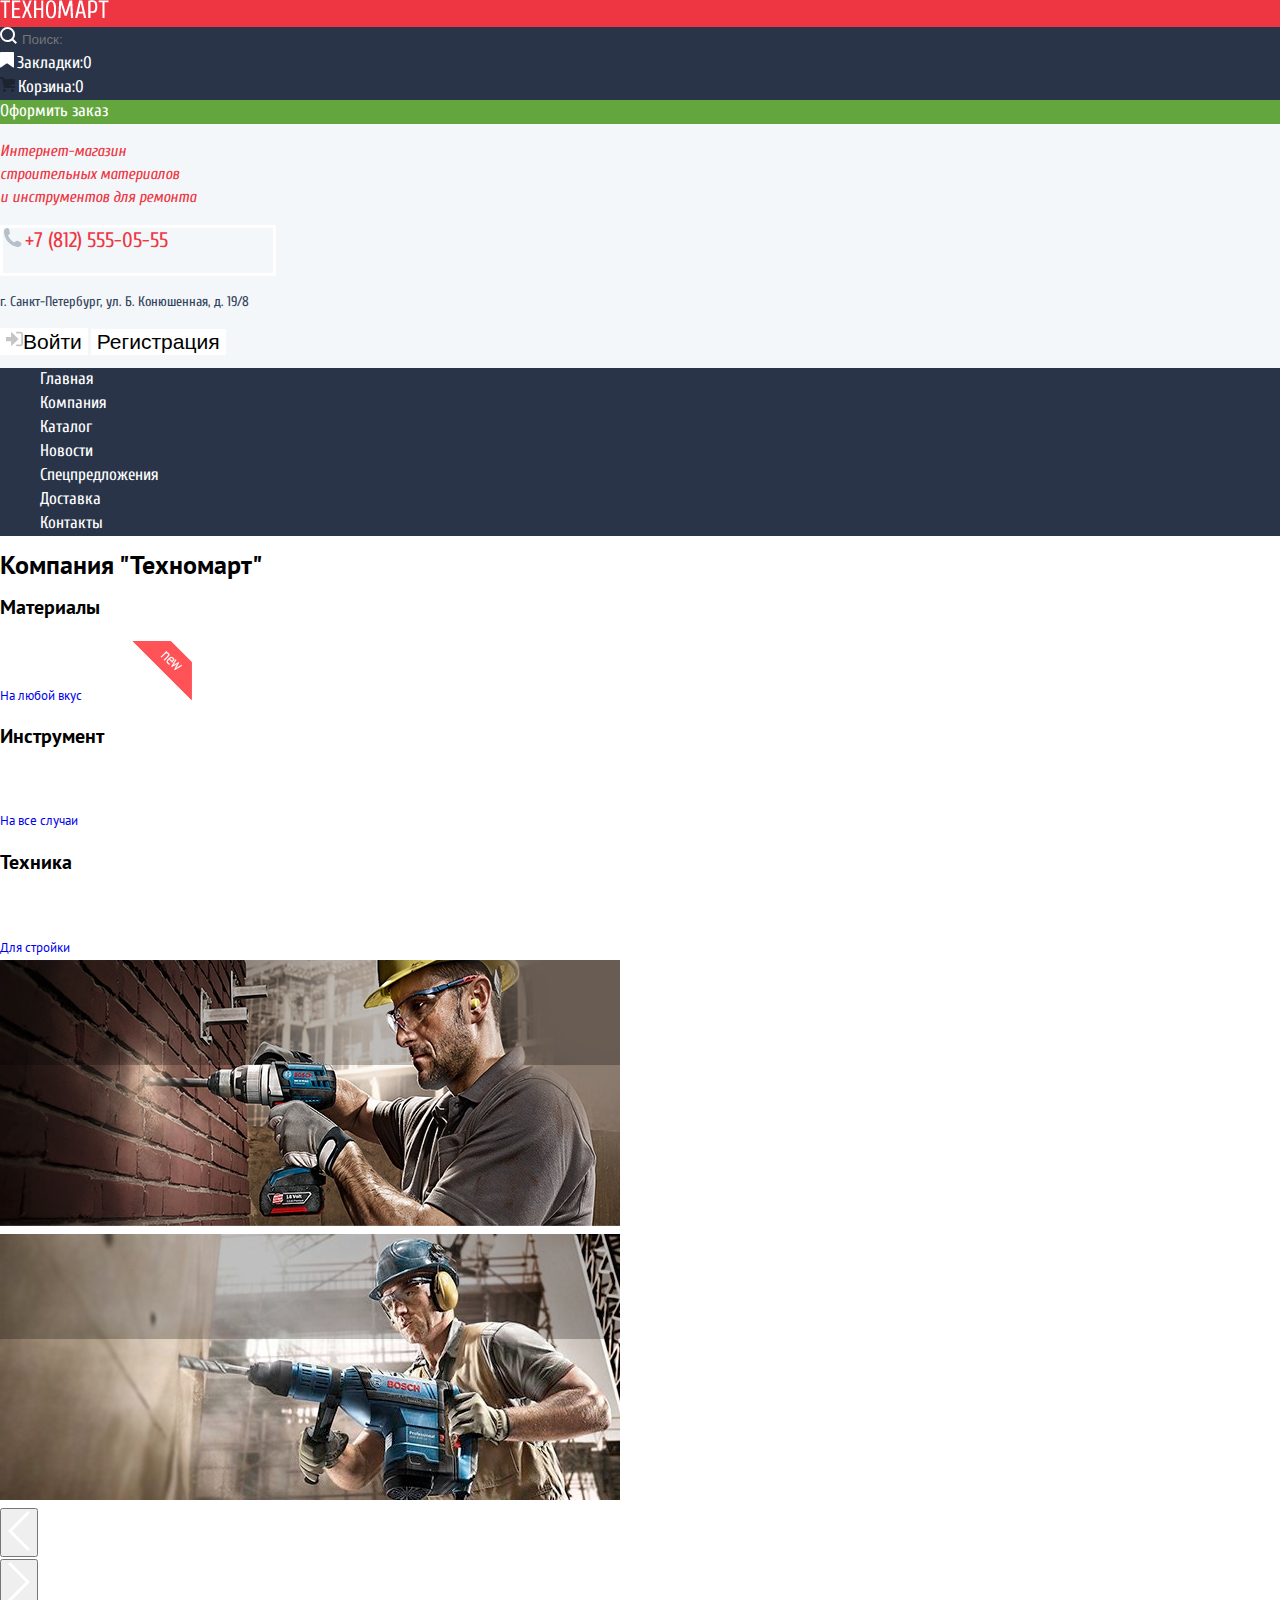
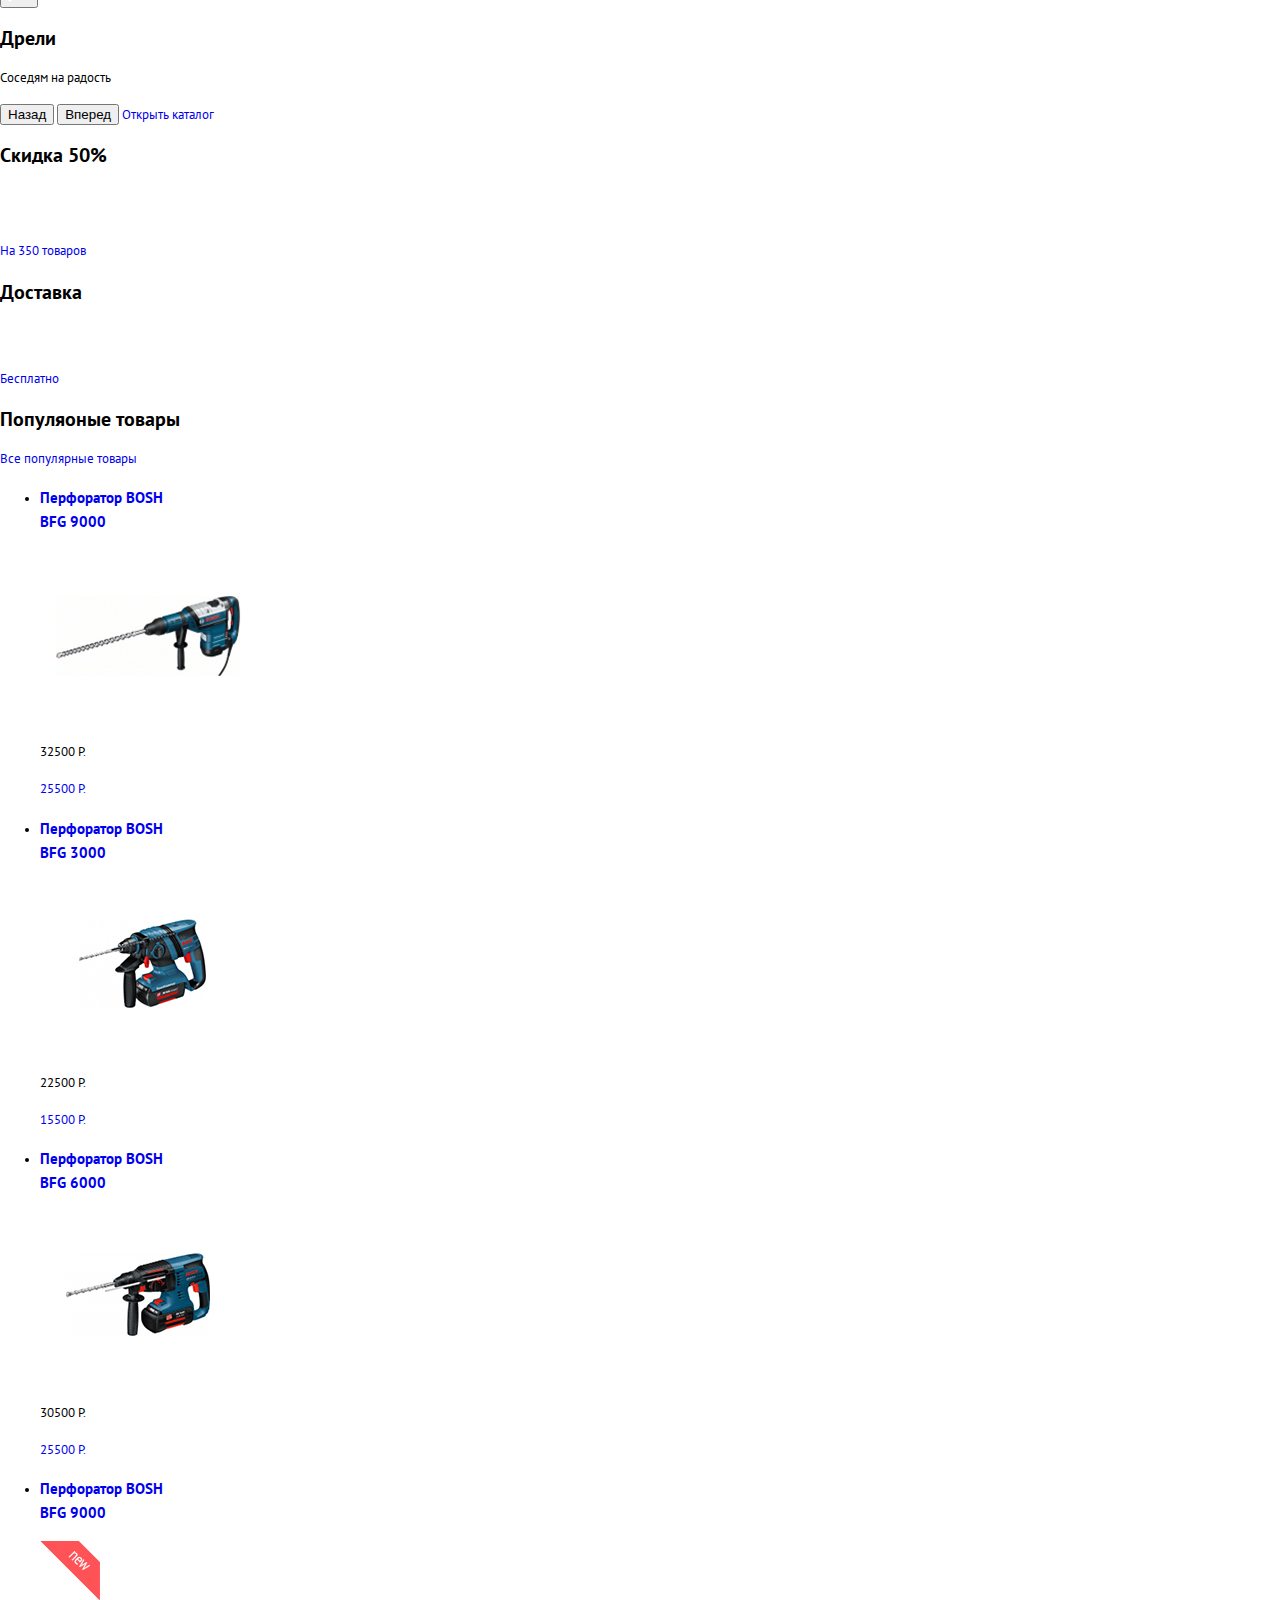
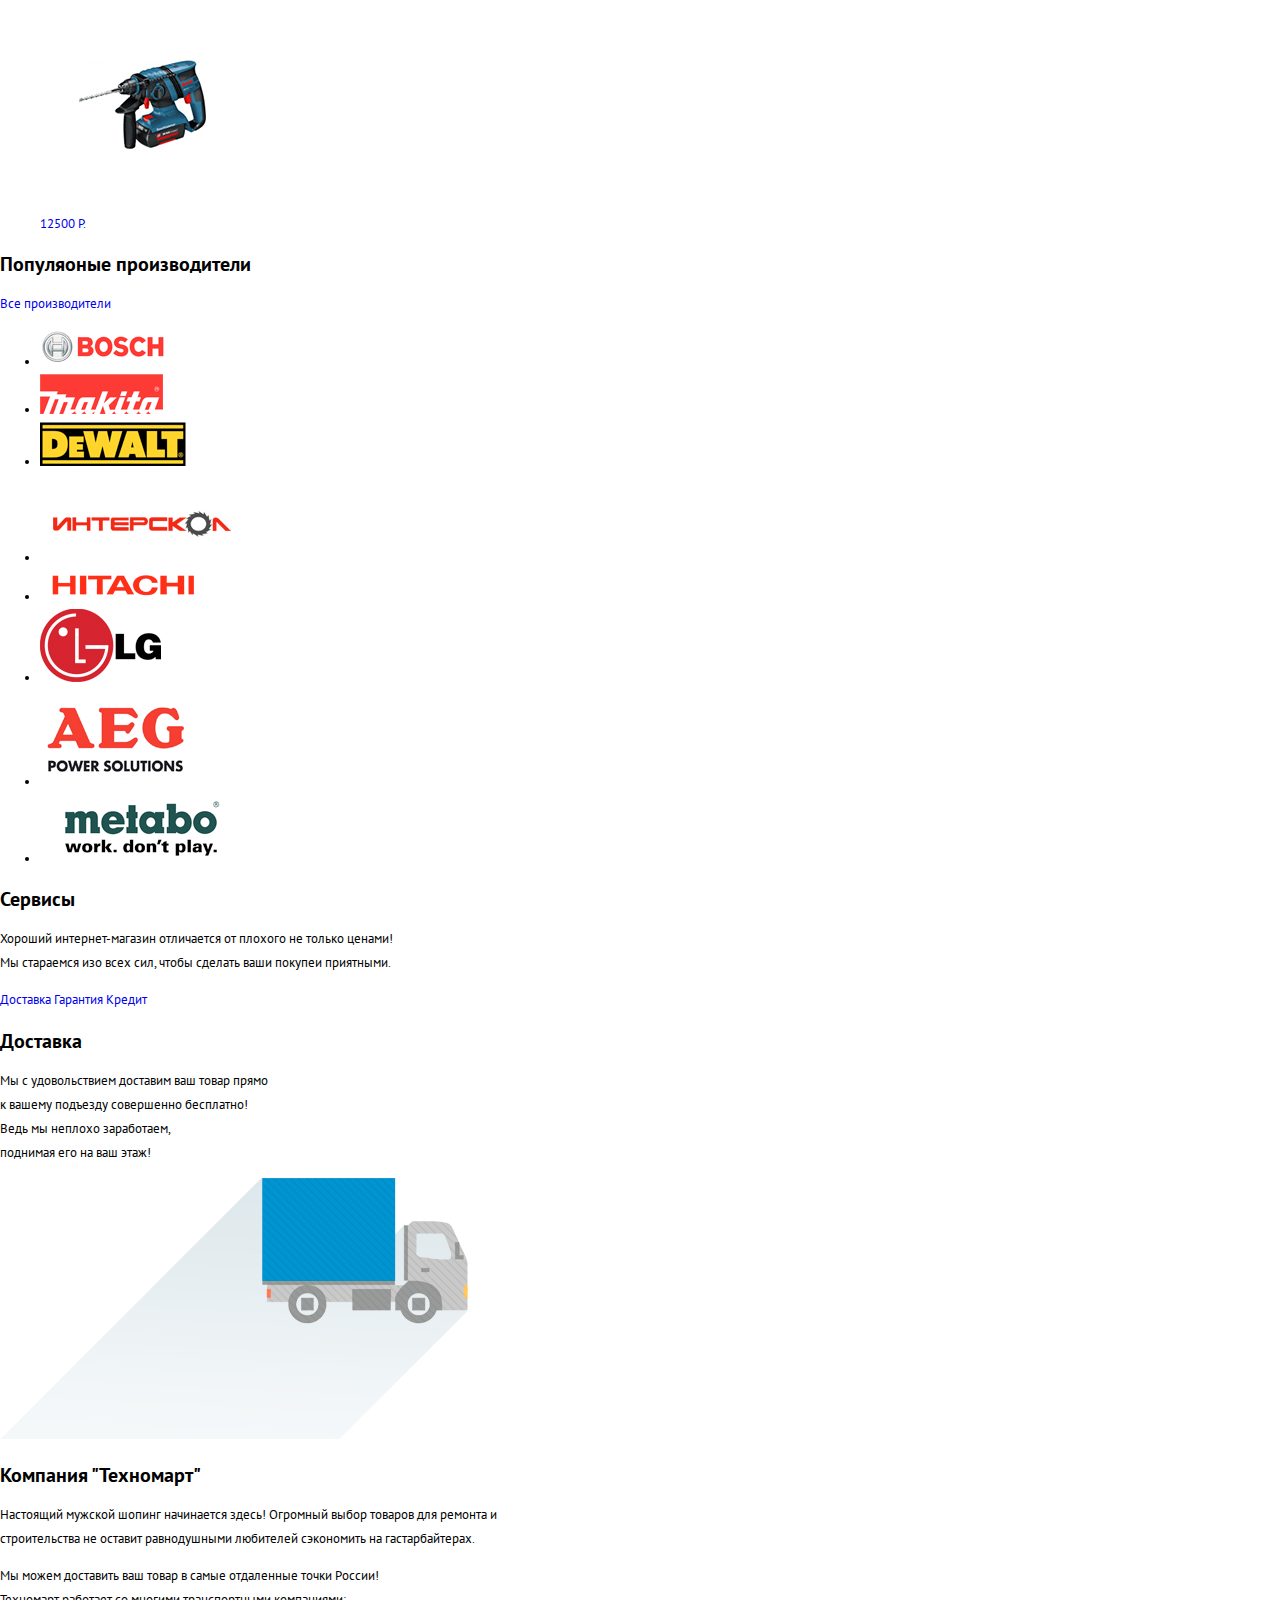
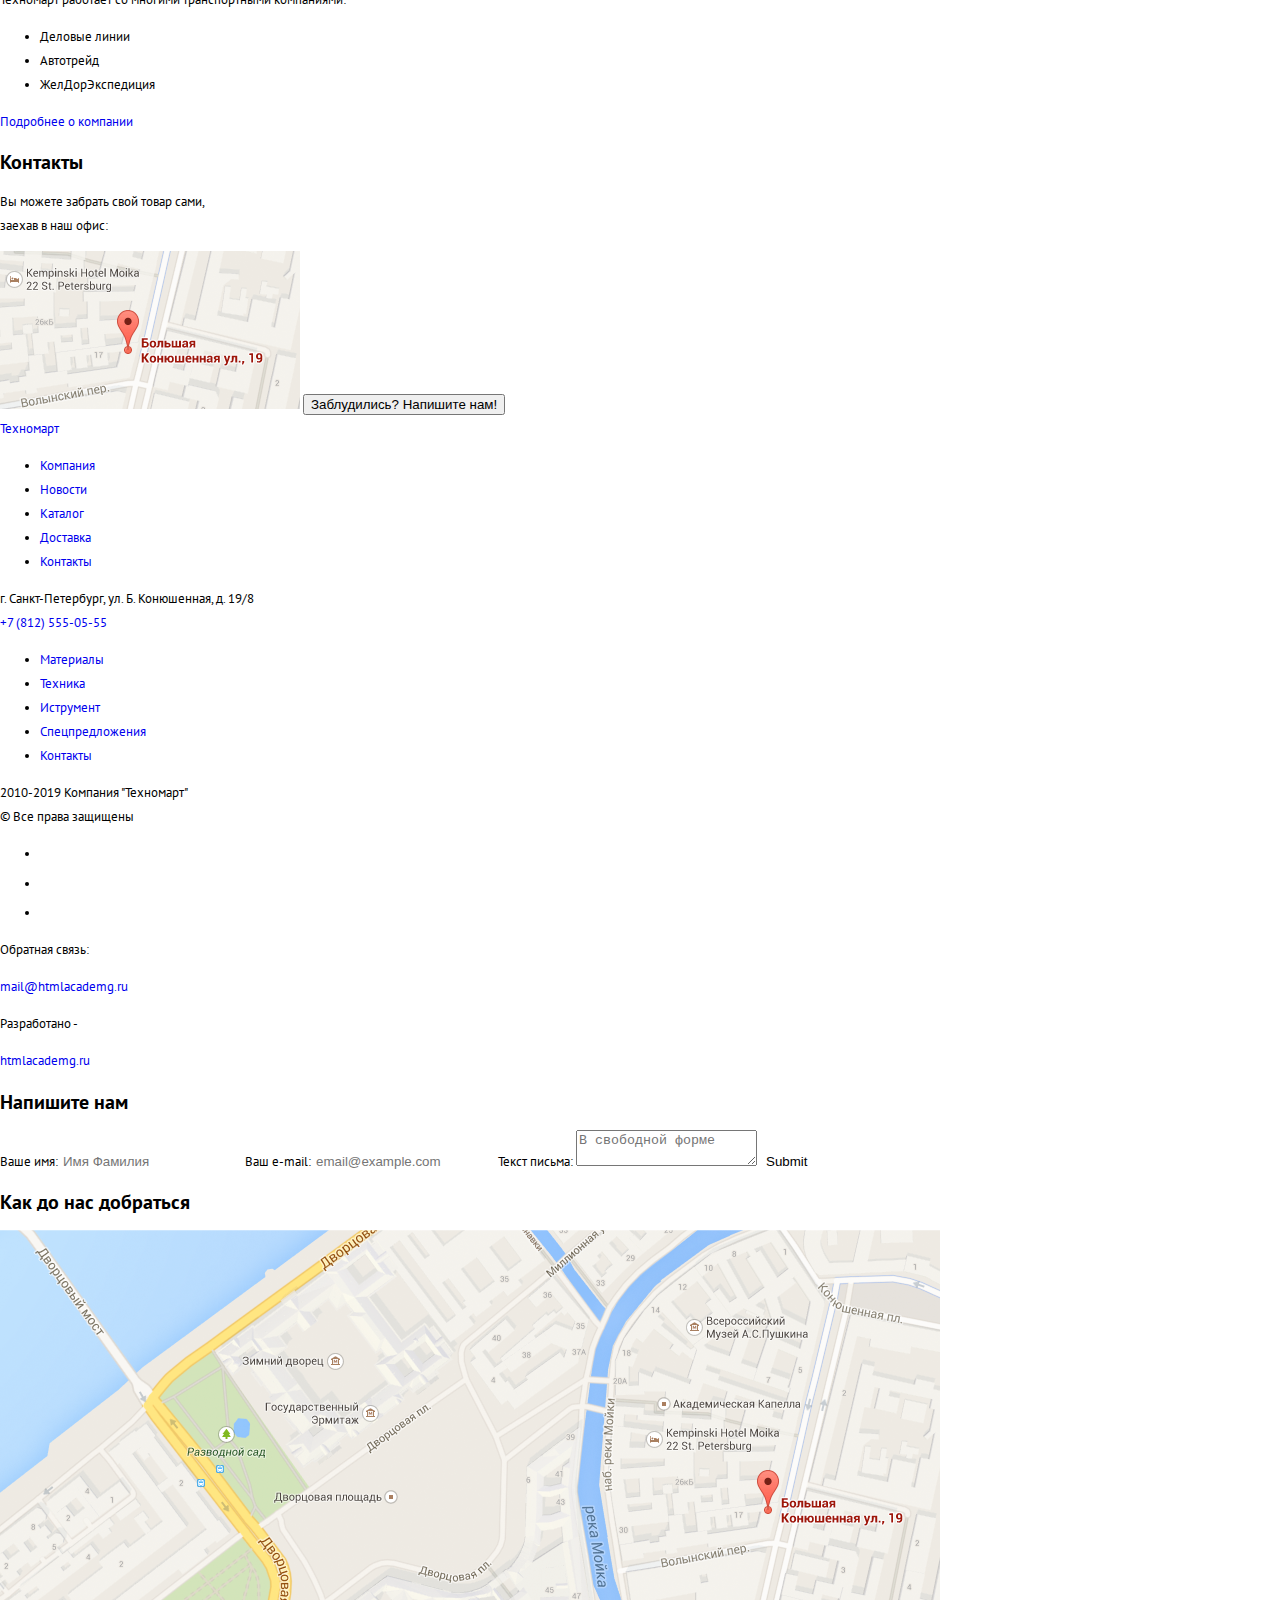
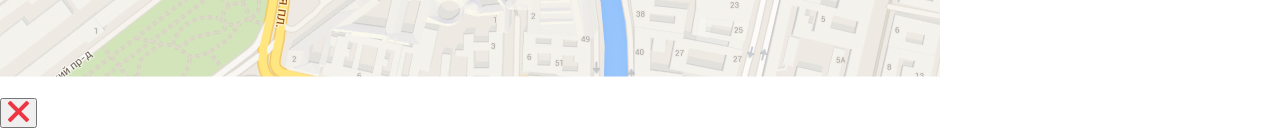
==== commit b5bfcc0f: "Начало CSS" ====
--- a/index.html
+++ b/index.html
@@ -1,103 +1,105 @@
-
 <!DOCTYPE html>
 <html lang="ru">
-  <head>
-    <meta charset="utf-8">
-    <title>Компания "Техномарт"</title>
-  </head>
-  <body>
-    <header>
-      <div> <!--логотип техномарт-->
-        <a href="#"><span>Техномарт</span></a>
-      </div>
-      <div>
-        <form action="https://echo.htmlacademy.ru" method="post">
-          <img src="img/icon-search.svg" alt="">
-          <label for="search" aria-label="Поле поиска"></label>
-          <input type="search" name="search" id="search" placeholder="Поиск:">
-        </form>
-      </div>
-      <div>
-        <img src="img/icon-bookmark.svg" alt="">
-        <a href="#">Закладки:0</a>
-      </div>
-      <div>
-        <img src="img/cart-icon.svg" alt="">
-        <a href="#">Корзина:0</a>
-      </div>
-      <div>
-        <a href="#">Оформить заказ</a>
-      </div>
-
-      <div>
-        <p>Интернет-магазин <br>строительных материалов <br>и инструментов для ремонта</p>
-      </div>
-      <div>
-        <img src="img/icon-phone.svg" width="19" height="19" alt="">
-        <a href="tel:+78125550555">+7 (812) 555-05-55</a>
-        <p>г. Санкт-Петербург, ул. Б. Конюшенная, д. 19/8</p>
-      </div>
-      <div>
-        <button type="button"><img src="img/icon-login.svg" width="17" height="20" alt="">Войти</button>
-        <button type="button">Регистрация</button>
-      </div>
-      <nav>
-        <ul>
-          <li><a href="index.html">Главная</a></li>
-          <li><a href="#">Компания</a></li>
-          <li><a href="item.html">Каталог</a></li>
-          <li><a href="#">Новости</a></li>
-          <li><a href="#">Спецпредложения</a></li>
-          <li><a href="#">Доставка</a></li>
-          <li><a href="#">Контакты</a></li>
-        </ul>
-      </nav>
-    </header>
+<head>
+  <meta charset="utf-8">
+  <title>Компания "Техномарт"</title>
+  <link href="https://fonts.googleapis.com/css?family=Cuprum|PT+Sans:400,700&display=swap&subset=cyrillic" rel="stylesheet">
+  <link href="css/normalize.css" rel="stylesheet">
+  <link href="css/style.css" rel="stylesheet">
+</head>
+<body>
+  <header class="main-header">
+    <div class="header-top">
+     <div class="header-logo"> <!--логотип техномарт-->
+       <a href="#"><img src="img/logo.png" alt="Логотип" width="109" height="19"></a>
+     </div>
+     <div>
+       <form action="https://echo.htmlacademy.ru" method="post">
+         <img src="img/icon-search.svg" alt="">
+         <label for="search" aria-label="Поле поиска"></label>
+         <input type="search" name="search" id="search" placeholder="Поиск:">
+       </form>
+     </div>
+     <div>
+       <img src="img/icon-bookmark.svg" alt="">
+       <a href="#">Закладки:0</a>
+     </div>
+     <div>
+       <img src="img/cart-icon.svg" alt="">
+       <a href="#">Корзина:0</a>
+     </div>
+     <div class="order">
+       <a href="#">Оформить заказ</a>
+     </div>
+    </div>
+    <div class="info-header">
+      <p>Интернет-магазин <br>строительных материалов <br>и инструментов для ремонта</p>
+    </div>
+    <div class="contacts-1">
+      <div class="contacts-2"><img src="img/icon-phone.svg" width="19" height="19" alt="">
+      <a href="tel:+78125550555">+7 (812) 555-05-55</a>
+      </div>
+      <p class="address-1">г. Санкт-Петербург, ул. Б. Конюшенная, д. 19/8</p>
+    </div>
+    <div>
+      <button class="button-сabinet" type="button"><img src="img/icon-login.svg" width="17" height="20" alt="">Войти</button>
+      <button class="button-registration" type="button">Регистрация</button>
+    </div>
+    <nav class="main-navigation">
+      <ul class="site-navigation">
+        <li><a href="index.html">Главная</a></li>
+        <li><a href="#">Компания</a></li>
+        <li><a href="item.html">Каталог</a></li>
+        <li><a href="#">Новости</a></li>
+        <li><a href="#">Спецпредложения</a></li>
+        <li><a href="#">Доставка</a></li>
+        <li><a href="#">Контакты</a></li>
+      </ul>
+    </nav>
+  </header>
     <main>
-
-    <section>
-      <h1 class="visually-hidden">Компания "Техномарт"</h1>
-      <div>
-        <h2>Материалы</h2>
-        <a href="#">На любой вкус</a>
-        <img src="img/icon-1.svg" alt="Иконка">
-        <img src="img/new_flag.png" alt="new">
-      </div>
-      <div>
-        <h2>Инструмент</h2>
-        <a href="#">На все случаи</a>
-        <img src="img/icon-2.svg" alt="Иконка">
-      </div>
-      <div>
-        <h2>Техника</h2>
-        <a href="#">Для стройки</a>
-        <img src="img/icon-3.svg" alt="Иконка">
-
-      </div> <!--Слайдер-->
-      <div>
-        <div><img src="img/Layer_100.jpg" alt="Слайд_1"></div>
-        <div><img src="img/Layer_99.jpg" alt="Слайд_2"></div>
-        <div><button style="button"><img src="img/icon-left.svg" alt=""></button></div>
-        <div><button style="button"><img src="img/icon-right.svg" alt=""></button></div>
-      </div>
-      <div>
-        <h2>Дрели</h2>
-        <p>Соседям на радость</p>
-        <button class="button">Назад</button>
-        <button class="button">Вперед</button>
-        <a href="#">Открыть каталог</a>
-      </div>
-      <div>
-        <h2>Скидка 50%</h2>
-        <a href="#">На 350 товаров</a>
-        <img src="img/icon-4.svg" alt="Иконка">
-      </div>
-      <div>
-        <h2>Доставка</h2>
-        <a href="#">Бесплатно</a>
-        <img src="img/icon-5.svg" alt="Иконка">
-      </div>
-    </section>
+      <section>
+        <h1 class="visually-hidden">Компания "Техномарт"</h1>
+        <div>
+          <h2>Материалы</h2>
+          <a href="#">На любой вкус</a>
+          <img src="img/icon-1.svg" alt="Иконка">
+          <img src="img/new_flag.png" alt="new">
+        </div>
+        <div>
+          <h2>Инструмент</h2>
+          <a href="#">На все случаи</a>
+          <img src="img/icon-2.svg" alt="Иконка">
+        </div>
+        <div>
+          <h2>Техника</h2>
+          <a href="#">Для стройки</a>
+          <img src="img/icon-3.svg" alt="Иконка">
+        </div> <!--Слайдер-->
+        <div>
+          <div><img src="img/Layer_100.jpg" alt="Слайд_1"></div>
+          <div><img src="img/Layer_99.jpg" alt="Слайд_2"></div>
+          <div><button style="button"><img src="img/icon-left.svg" alt=""></button></div>
+          <div><button style="button"><img src="img/icon-right.svg" alt=""></button></div>
+        </div>
+        <div>
+          <h2>Дрели</h2>
+          <p>Соседям на радость</p>
+          <button class="button">Назад</button>
+          <button class="button">Вперед</button>
+          <a href="#">Открыть каталог</a>
+        </div>
+        <div>
+          <h2>Скидка 50%</h2>
+          <a href="#">На 350 товаров</a>
+          <img src="img/icon-4.svg" alt="Иконка">
+        </div>
+        <div>
+          <h2>Доставка</h2>
+          <a href="#">Бесплатно</a>
+          <img src="img/icon-5.svg" alt="Иконка">
+        </div>
+      </section>
     <section>
       <h2>Популяоные товары</h2>
         <a href="#">Все популярные товары</a>
@@ -236,7 +238,6 @@
         <a href="#">htmlacademg.ru</a>
       </div>
     </footer>
-
     <section><!--форма НАПИСАТЬ НАМ -->
       <h2>Напишите нам</h2>
       <form action="https://echo.htmlacademy.ru" method="post">
@@ -249,7 +250,6 @@
         <input type="submit">
       </form>
     </section>
-
     <section><!--Всплывающая карта проезда-->
       <h2>Как до нас добраться</h2>
       <p>
--- a/css/style.css
+++ b/css/style.css
@@ -0,0 +1,105 @@
+body {
+  margin: 0;
+  padding: 0;
+
+  font-family: "PT Sans", Arial, sans-serif;
+  font-size: 13px;
+  line-height: 24px;
+  font-weight: 400;
+  color: #000000;
+
+  background-color: #ffffff;
+}
+
+a {
+  text-decoration: none;
+}
+
+/*==================ШАПКА===================*/
+/*Основной блок.*/
+.main-header {
+  font-family: 'Cuprum', sans-serif;
+  background-color: #f4f7f9;
+}
+
+.main-header a {
+  color: #ffffff;
+  font-size: 17px;
+  line-height: 18px;
+}
+
+.info-header {
+  color: #ee3643;
+  font-size: 16px;
+  font-style: italic;
+  line-height: 23px;
+}
+
+.contacts-2 {
+  width: 270px;
+  height: 45px;
+  border: 3px solid #ffffff;
+}
+
+.contacts-2 a {
+  color: #ee3643;
+  font-size: 21px;
+  line-height: 21px;
+}
+
+.address-1 {
+  color: #32425c;
+  font-size: 14px;
+  line-height: 24px;
+}
+
+.order {
+  background-color: #63a63e;
+}
+
+.button-сabinet,
+.button-registration {
+  font-size: 21px;
+  text-align: center;
+  vertical-align: middle;
+  color: #000000;
+  background-color: #ffffff;
+  border: none;
+}
+
+/*Верхняя часть*/
+.header-top {
+  color: #ffffff;
+  background-color: #293449;
+}
+
+.header-logo {
+  background-color: #ee3643;
+}
+
+input {
+  background: inherit;
+  border: none;
+}
+
+/*Нижняя часть. Меню*/
+.main-navigation {
+  background-color: #293449;
+}
+
+.site-navigation {
+  list-style: none;
+}
+
+.main-navigation a,
+.site-navigation a {
+  color: #ffffff;
+}
+
+.main-navigation a:hover,
+.main-navigation a:focus,
+.site-navigation a:hover,
+.site-navigation a:focus {
+  background-color: #1e2639;
+}
+/*=========================================*/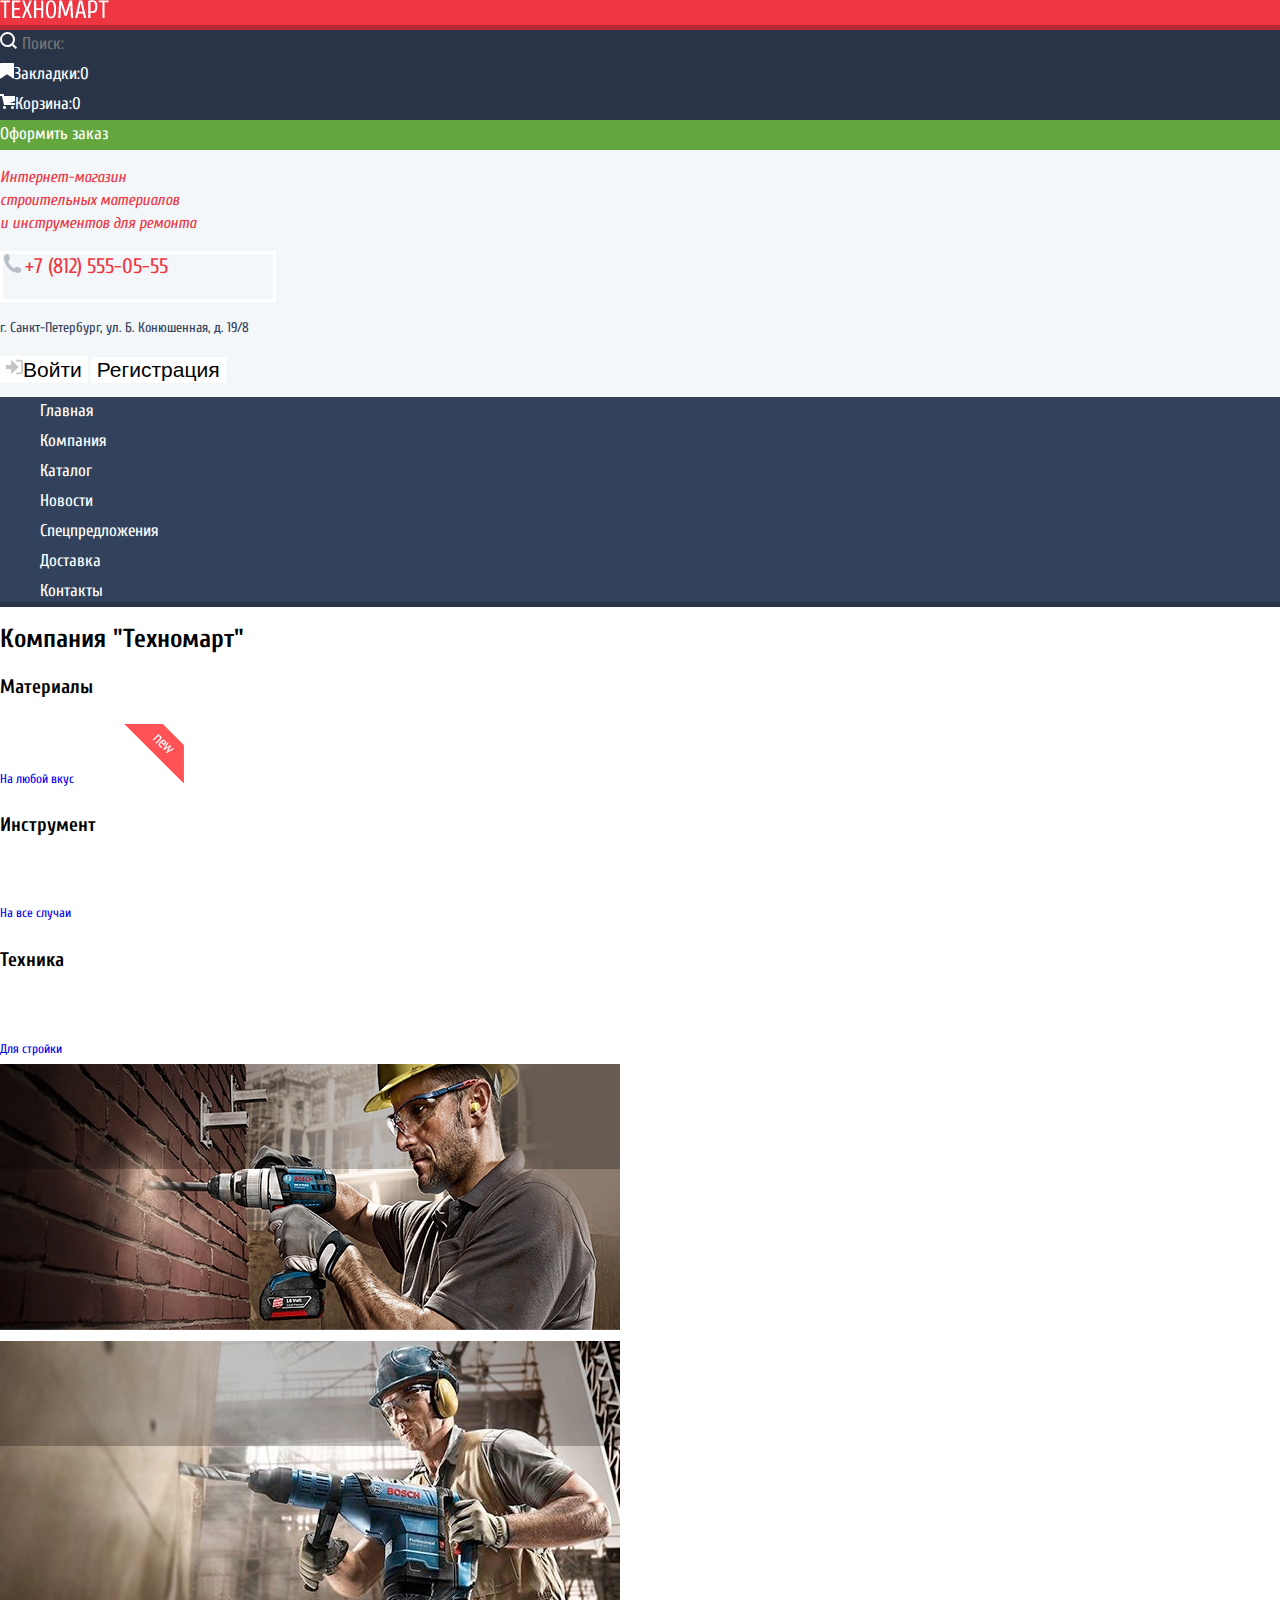
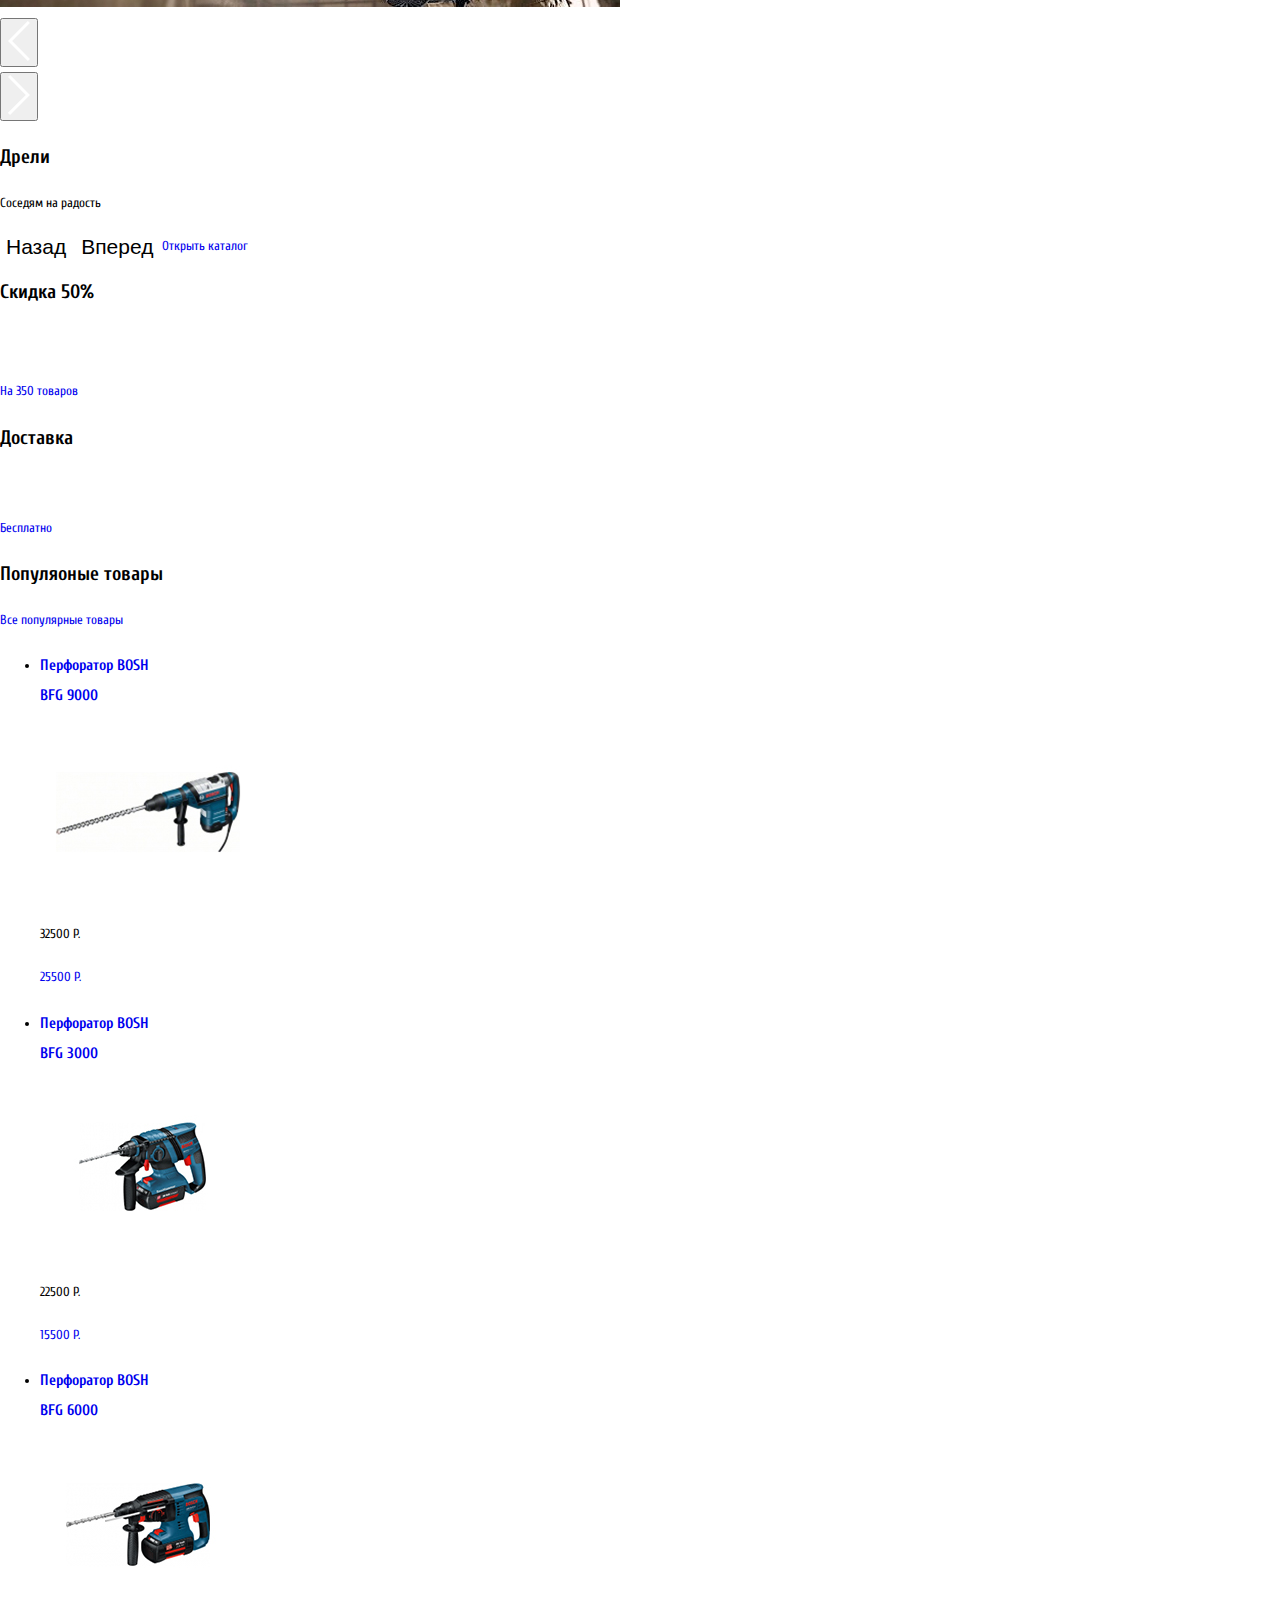
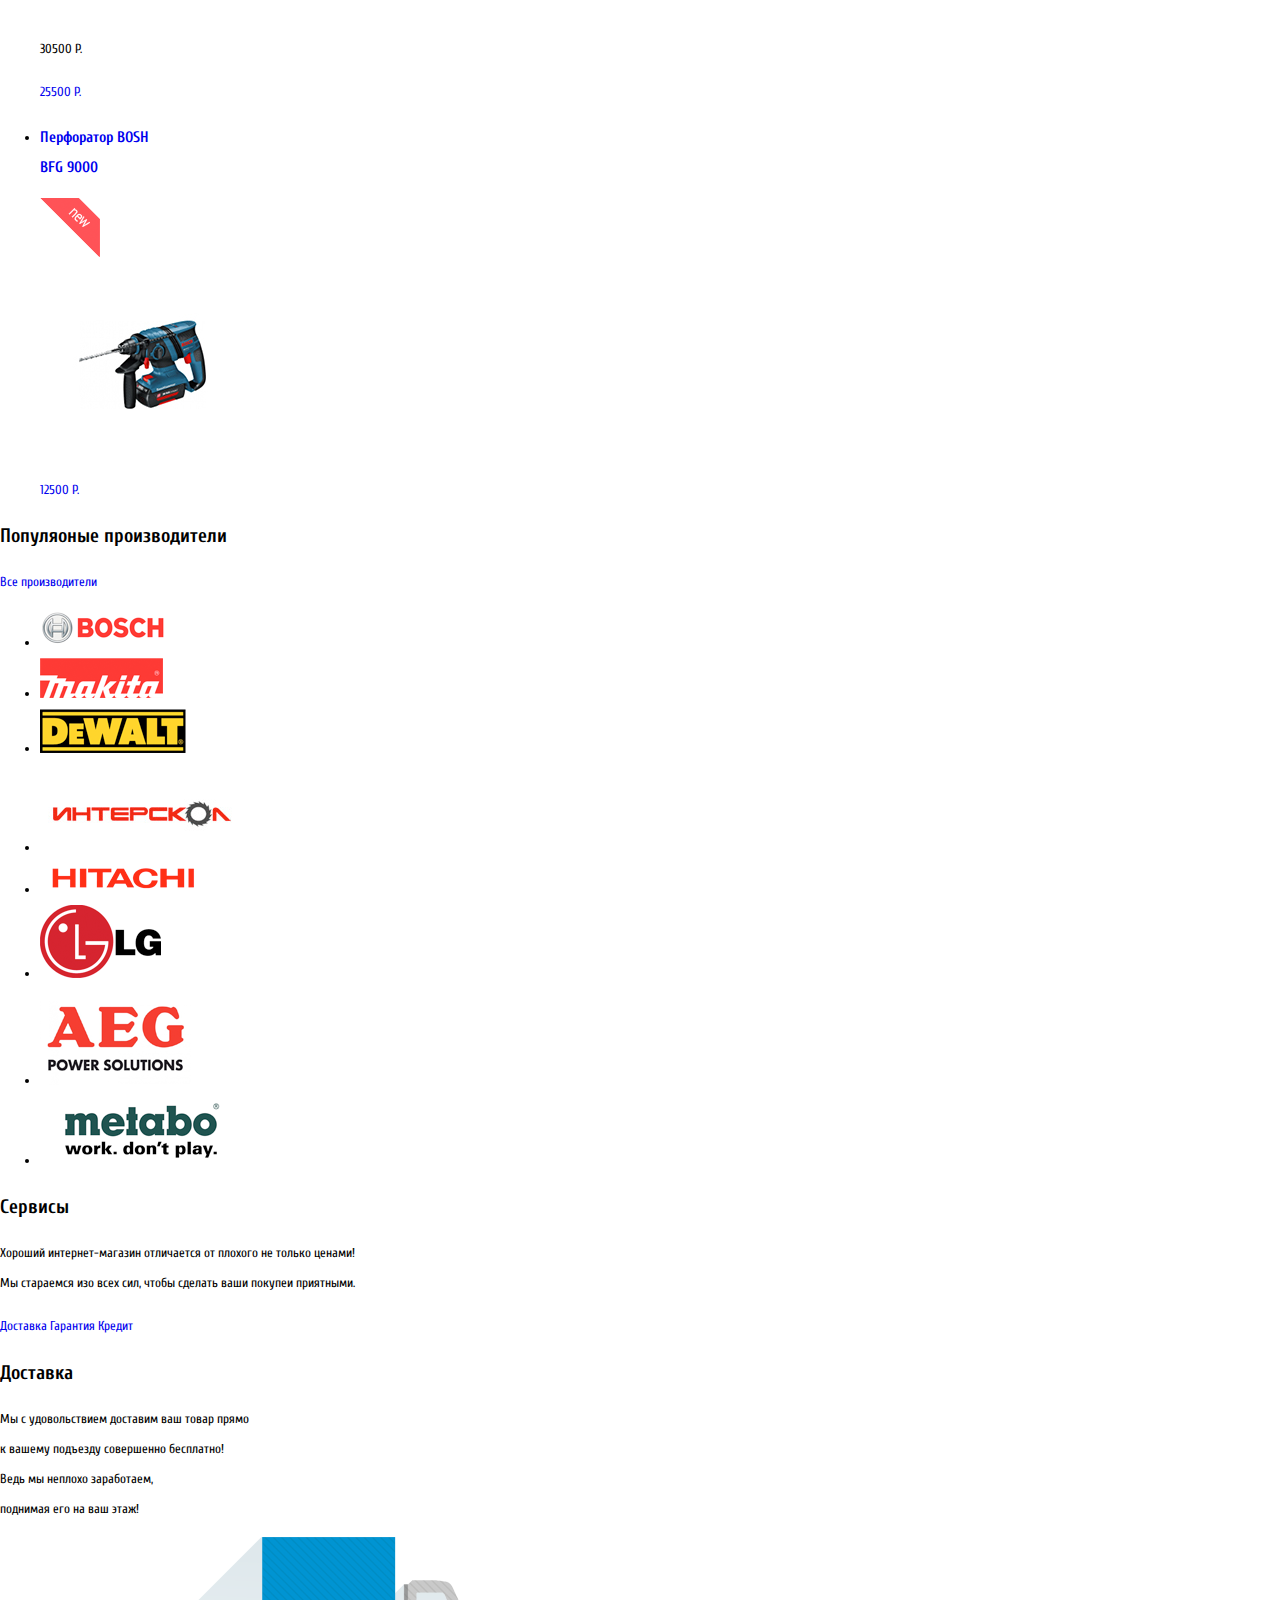
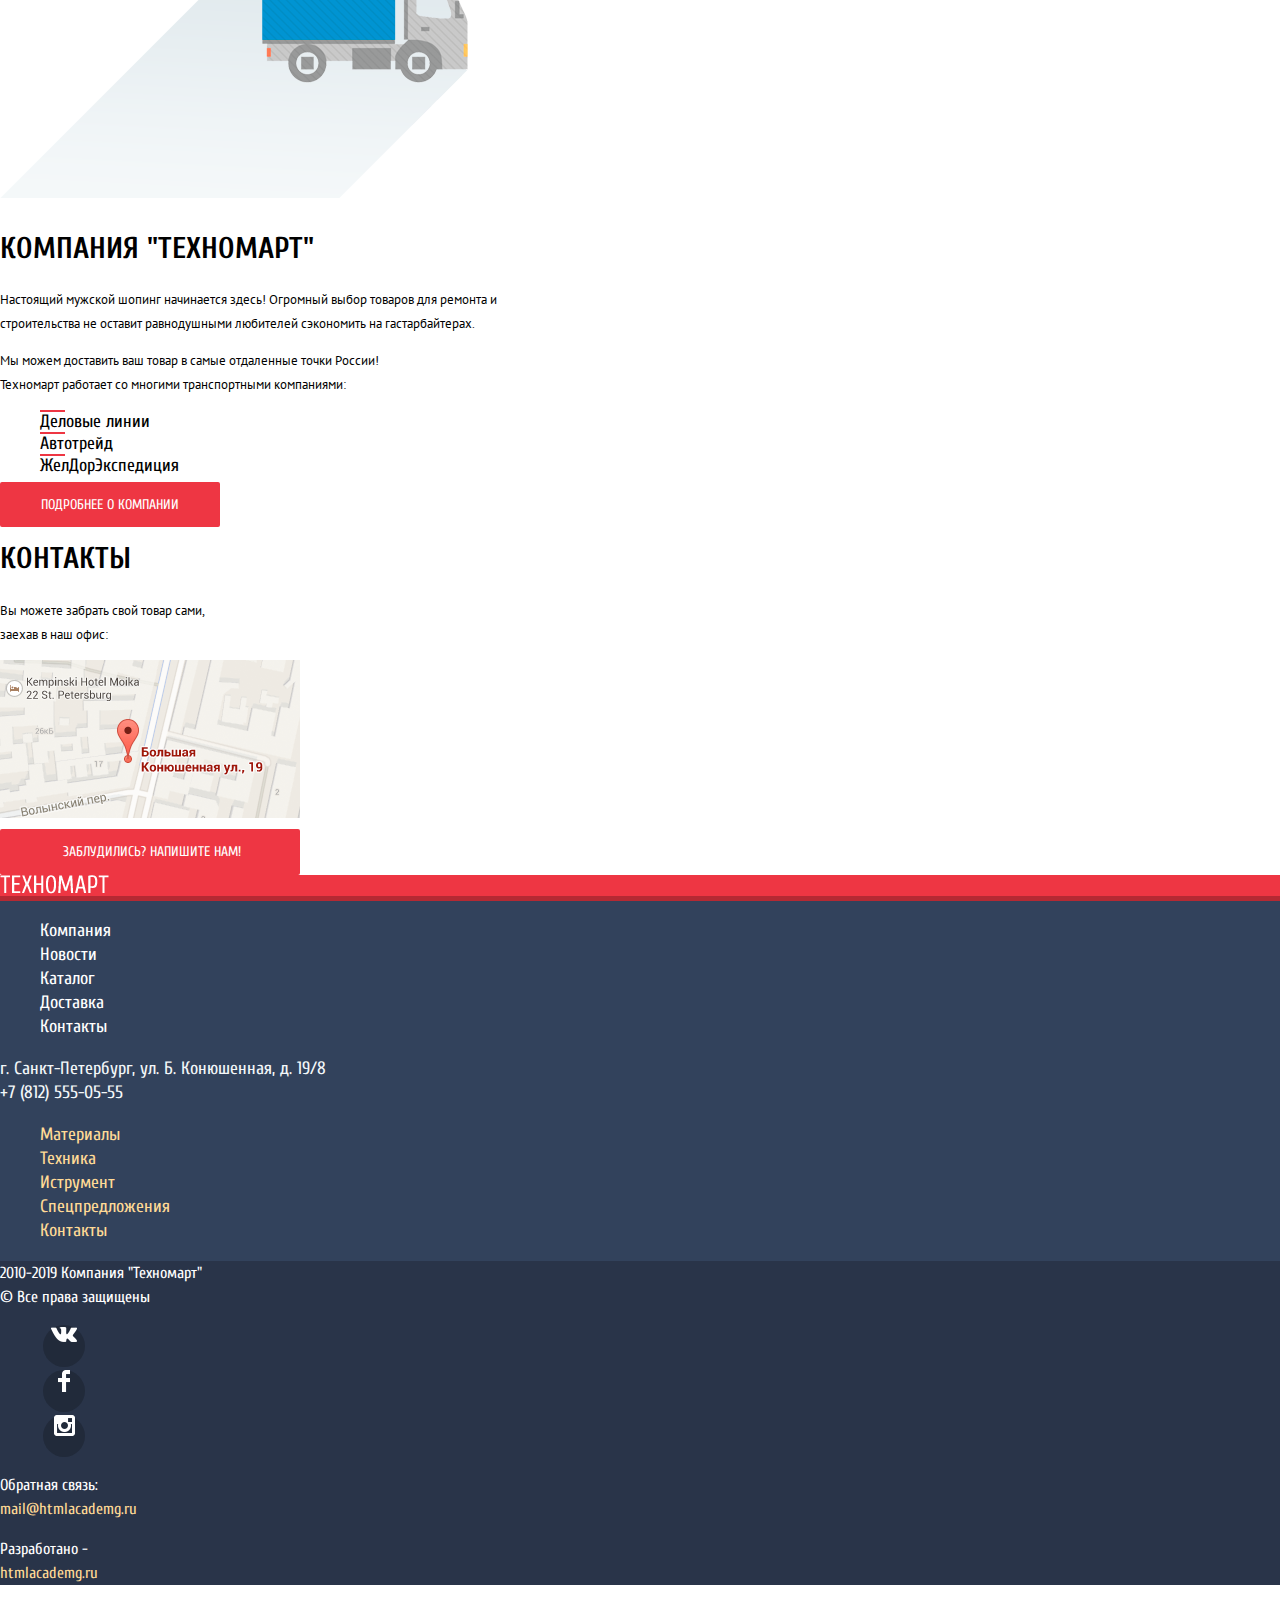
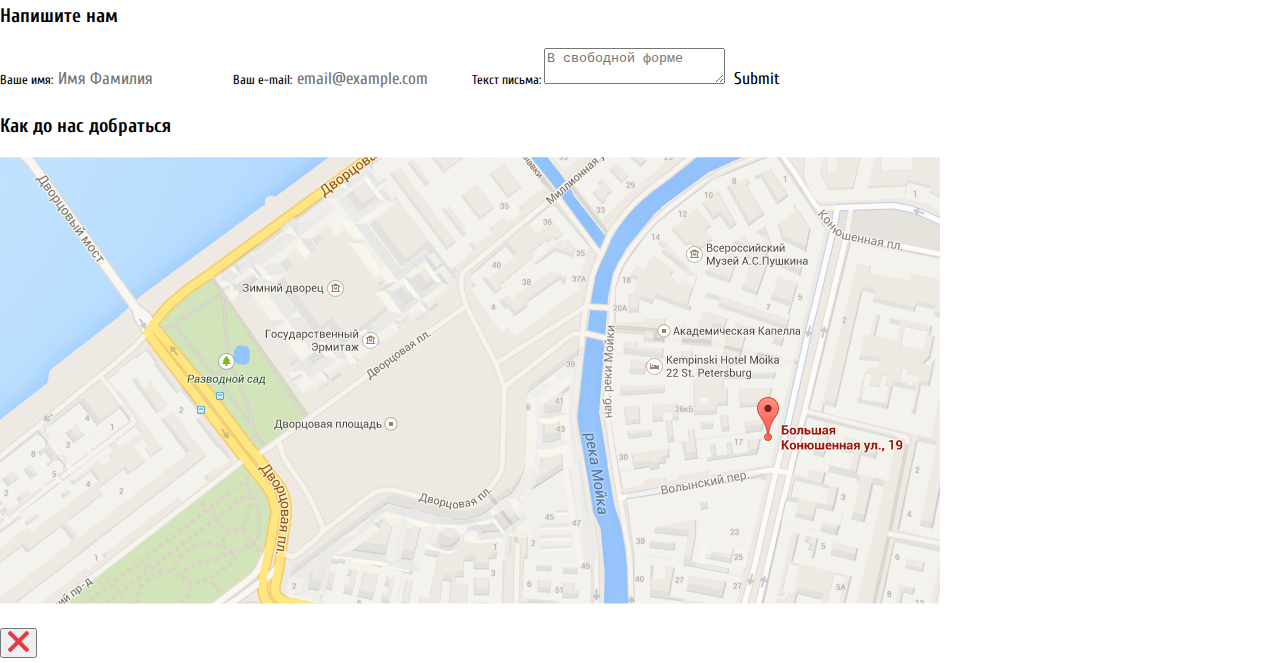
==== commit 0c705976: "Начало css. Дополнения" ====
--- a/index.html
+++ b/index.html
@@ -13,20 +13,17 @@
      <div class="header-logo"> <!--логотип техномарт-->
        <a href="#"><img src="img/logo.png" alt="Логотип" width="109" height="19"></a>
      </div>
-     <div>
+     <div class="blok-1">
        <form action="https://echo.htmlacademy.ru" method="post">
-         <img src="img/icon-search.svg" alt="">
-         <label for="search" aria-label="Поле поиска"></label>
-         <input type="search" name="search" id="search" placeholder="Поиск:">
+         <label for="search-1" aria-label="Поле поиска"><img src="img/icon-search.svg" alt=""></label>
+         <input type="search" name="search" id="search-1" placeholder="Поиск:">
        </form>
      </div>
-     <div>
-       <img src="img/icon-bookmark.svg" alt="">
-       <a href="#">Закладки:0</a>
-     </div>
-     <div>
-       <img src="img/cart-icon.svg" alt="">
-       <a href="#">Корзина:0</a>
+     <div class="blok-2">
+       <a href="#"><img src="img/icon-bookmark.svg" alt="">Закладки:0</a>
+     </div>
+     <div class="blok-3">
+       <a href="#"><img src="img/cart-icon_2.png" alt="">Корзина:0</a>
      </div>
      <div class="order">
        <a href="#">Оформить заказ</a>
@@ -42,8 +39,8 @@
       <p class="address-1">г. Санкт-Петербург, ул. Б. Конюшенная, д. 19/8</p>
     </div>
     <div>
-      <button class="button-сabinet" type="button"><img src="img/icon-login.svg" width="17" height="20" alt="">Войти</button>
-      <button class="button-registration" type="button">Регистрация</button>
+      <button class="button" type="button"><img src="img/icon-login.svg" width="17" height="20" alt="">Войти</button>
+      <button class="button" type="button">Регистрация</button>
     </div>
     <nav class="main-navigation">
       <ul class="site-navigation">
@@ -180,31 +177,32 @@
         <img src="img/Layer_131.png" alt="">
       </div>
     </section>
-      <section>
+      <section class="info-company">
         <h2>Компания "Техномарт"</h2>
         <p>Настоящий мужской шопинг начинается здесь! Огромный выбор товаров для ремонта и <br> строительства не оставит равнодушными любителей сэкономить на гастарбайтерах.</p>
         <p>Мы можем доставить ваш товар в самые отдаленные точки России! <br> Техномарт работает со многими транспортными компаниями:</p>
         <ul>
-          <li>Деловые линии</li>
-          <li>Автотрейд</li>
-          <li>ЖелДорЭкспедиция</li>
+          <li class="list-delivery">Деловые линии</li>
+          <li class="list-delivery">Автотрейд</li>
+          <li class="list-delivery">ЖелДорЭкспедиция</li>
         </ul>
         <a href="#">Подробнее о компании</a>
       </section>
-      <section>
+      <section class="info-maps">
         <h2>Контакты</h2>
         <p>Вы можете забрать свой товар сами, <br> заехав в наш офис:</p>
-        <img src="img/layer_5.png" alt="Карта">
-        <button type="button">Заблудились? Напишите нам!</button>
+        <div><img src="img/layer_5.png" width="300" height="158" alt="Карта">
+        </div>
+        <button class="button-maps" type="button">Заблудились? Напишите нам!</button>
       </section>
     </main>
     <footer>
       <div>
-        <div> <!--ЛОГОТИП-->
-          <a href="#"><span>Техномарт</span></a>
-        </div>
-      <nav>
-        <ul>
+        <div class="footer-logo"> <!--ЛОГОТИП-->
+          <a href="#"><img src="img/logo.png" alt="Логотип" width="109" height="19"></a>
+        </div>
+      <nav class="footer-navigation">
+        <ul class="footer-navigation-top">
           <li><a href="index.html">Компания</a></li>
           <li><a href="#">Новости</a></li>
           <li><a href="#">Каталог</a></li>
@@ -213,10 +211,10 @@
         </ul>
         </nav>
       </div>
-      <div>
-        <p>г. Санкт-Петербург, ул. Б. Конюшенная, д. 19/8 <br> <a href="tel:+78125550555">+7 (812) 555-05-55</a></p>
-        <nav>
-        <ul>
+      <div class="footer-telefon">
+        <p>г. Санкт-Петербург, ул. Б. Конюшенная, д. 19/8 <br>+7 (812) 555-05-55</p>
+        <nav class="footer-navigation-1">
+        <ul class="footer-navigation-button">
           <li><a href="#">Материалы</a></li>
           <li><a href="#">Техника</a></li>
           <li><a href="#">Иструмент</a></li>
@@ -225,17 +223,17 @@
         </ul>
         </nav>
       </div>
-      <div> 
+      <div class="footer-button"> 
       <p>2010-2019 Компания "Техномарт" <br> © Все права защищены</p>
-        <ul>
-          <li><a href="#"><img src="img/vk-icon.png" alt="Вконтакте"></a></li>
-          <li><a href="#"><img src="img/fb-icon.png" alt="Фейсбук"></a></li>
-          <li><a href="#"><img src="img/insta-icon.png" alt="Инстаграм"></a></li>
-        </ul>
-        <p>Обратная связь:</p>
-        <a href="#">mail@htmlacademg.ru</a>
-        <p>Разработано -</p>
-        <a href="#">htmlacademg.ru</a>
+        <ul class="social-icon">
+          <li class="blok-fon"><a href="#"><img src="img/vk-icon.png" alt="Вконтакте"></a></li>
+          <li class="blok-fon"><a href="#"><img src="img/fb-icon.png" alt="Фейсбук"></a></li>
+          <li class="blok-fon"><a href="#"><img src="img/insta-icon.png" alt="Инстаграм"></a></li>
+        </ul>
+        <p class="info-footer">Обратная связь:<br>
+        <a href="#">mail@htmlacademg.ru</a></p>
+        <p class="info-footer">Разработано -<br>
+        <a href="#">htmlacademg.ru</a></p>
       </div>
     </footer>
     <section><!--форма НАПИСАТЬ НАМ -->
--- a/css/style.css
+++ b/css/style.css
@@ -2,9 +2,9 @@
   margin: 0;
   padding: 0;
 
-  font-family: "PT Sans", Arial, sans-serif;
+  font-family: "Cuprum", Arial, sans-serif;
   font-size: 13px;
-  line-height: 24px;
+  line-height: 30px;
   font-weight: 400;
   color: #000000;
 
@@ -57,34 +57,50 @@
   background-color: #63a63e;
 }
 
-.button-сabinet,
-.button-registration {
+.button,
+.button {
   font-size: 21px;
   text-align: center;
   vertical-align: middle;
   color: #000000;
   background-color: #ffffff;
   border: none;
+  cursor: pointer;
+}
+
+.button:hover,
+.button:focus,
+.button:active {
+  color: #ee3643;
 }
 
 /*Верхняя часть*/
 .header-top {
   color: #ffffff;
-  background-color: #293449;
+  background-color: #293448;
 }
 
 .header-logo {
   background-color: #ee3643;
+  box-shadow: inset 0 -5px 0 rgba(0, 0, 0, 0.24);
 }
 
 input {
+  font-family: Cuprum;
+  font-size: 17px;
+  line-height: 18px;
   background: inherit;
   border: none;
+} 
+
+input:focus {
+  background-color: #ffffff;
 }
 
 /*Нижняя часть. Меню*/
 .main-navigation {
-  background-color: #293449;
+  background-color: #32425c;
+  box-shadow: inset 0 -5px 0 #293449;
 }
 
 .site-navigation {
@@ -100,6 +116,183 @@
 .main-navigation a:focus,
 .site-navigation a:hover,
 .site-navigation a:focus {
-  background-color: #1e2639;
-}
-/*=========================================*/+  background-color: #293449;
+}
+
+.main-navigation a:active,
+.site-navigation a:active {
+  color: #ffffff;
+  opacity: 0.5;
+  background-color: #1d2739;
+}
+
+/*=========================================*/
+
+/*========Секция. Компания техномарт=======*/
+.info-company h2 {
+  font-size: 30px;
+  line-height: 30px;
+  text-transform: uppercase;
+}
+.list-delivery {
+  font-size: 18px;
+  line-height: 20px;
+}
+
+.info-company p {
+  font-family: "PT Sans";
+  font-size: 13px;
+  line-height: 24px;
+}
+
+.list-delivery {
+  list-style: none;
+}
+
+.list-delivery:before {
+  content: "";
+  display: block;
+  width: 25px;
+  height: 2px;
+  background-color: #ee3643;
+}
+
+.info-company a {
+  font-family: Cuprum;
+  padding: 14px 41px 14px 41px;
+  color: #ffffff;
+  font-size: 14px;
+  line-height: 18px;
+  border-radius: 2px;
+  text-align: center;
+  vertical-align: middle;
+
+  background-color: #ee3643;
+  text-transform: uppercase;
+}
+
+/*========Секция. Контакты с картой========*/
+
+.info-maps h2 {
+  font-size: 30px;
+  line-height: 30px;
+  text-transform: uppercase;
+}
+.list-maps {
+  font-size: 18px;
+  line-height: 20px;
+}
+
+.info-maps p {
+  font-family: "PT Sans";
+  font-size: 13px;
+  line-height: 24px;
+}
+
+.button-maps {
+  font-family: Cuprum;
+  padding: 14px 59px 14px 63px;
+  color: #ffffff;
+  font-size: 14px;
+  line-height: 18px;
+  border-radius: 2px;
+  border: none;
+  text-align: center;
+  vertical-align: middle;
+
+  background-color: #ee3643;
+  text-transform: uppercase;
+  cursor: pointer;
+}
+/*==================Футер==================*/
+footer {
+  color: #f3f7f9;
+  font-size: 18px;
+  line-height: 24px;
+  background-color: #32425c;
+}
+
+.footer-button {
+  color: #ffffff;
+  font-size: 16px;
+  background-color: #293449;
+}
+
+.footer-logo {
+  color: #ffffff;
+  background-color: #293448;
+}
+
+.footer-logo {
+  background-color: #ee3643;
+  box-shadow: inset 0 -5px 0 rgba(0, 0, 0, 0.24);
+}
+
+.footer-navigation-top {
+  list-style: none;
+}
+
+.footer-navigation-top a {
+  color: #ffffff;
+}
+
+.footer-navigation-top a:hover,
+.footer-navigation-top a:focus {
+  text-decoration: underline;
+}
+
+.footer-navigation-top a:active {
+  color: #ffffff;
+  opacity: 0.5;
+}
+
+.footer-navigation-button {
+  list-style: none;
+}
+
+.footer-navigation-button a {
+  color: #ffda96;
+}
+
+.footer-navigation-button a:hover,
+.footer-navigation-button a:focus {
+  text-decoration: underline;
+}
+
+.footer-navigation-button a:active {
+  color: #ffda96;
+  opacity: 0.5;
+}
+
+.social-icon li {
+  list-style: none;
+} 
+
+.blok-fon {
+  margin: 3px;
+  text-align: center;
+  vertical-align: middle;
+  width: 42px;
+  height: 42px;
+  border-radius: 21px;
+  background-color: #212a3a;
+}
+
+.blok-fon li:hover,
+.blok-fon li:focus {
+  background-color: #ee3643;
+}
+
+.info-footer a {
+  font-size: 16px;
+  color: #ffda96;
+}
+
+.info-footer a:hover,
+.info-footer a:focus {
+  text-decoration: underline;
+}
+
+.info-footer a:active {
+  color: #ee3643;
+}
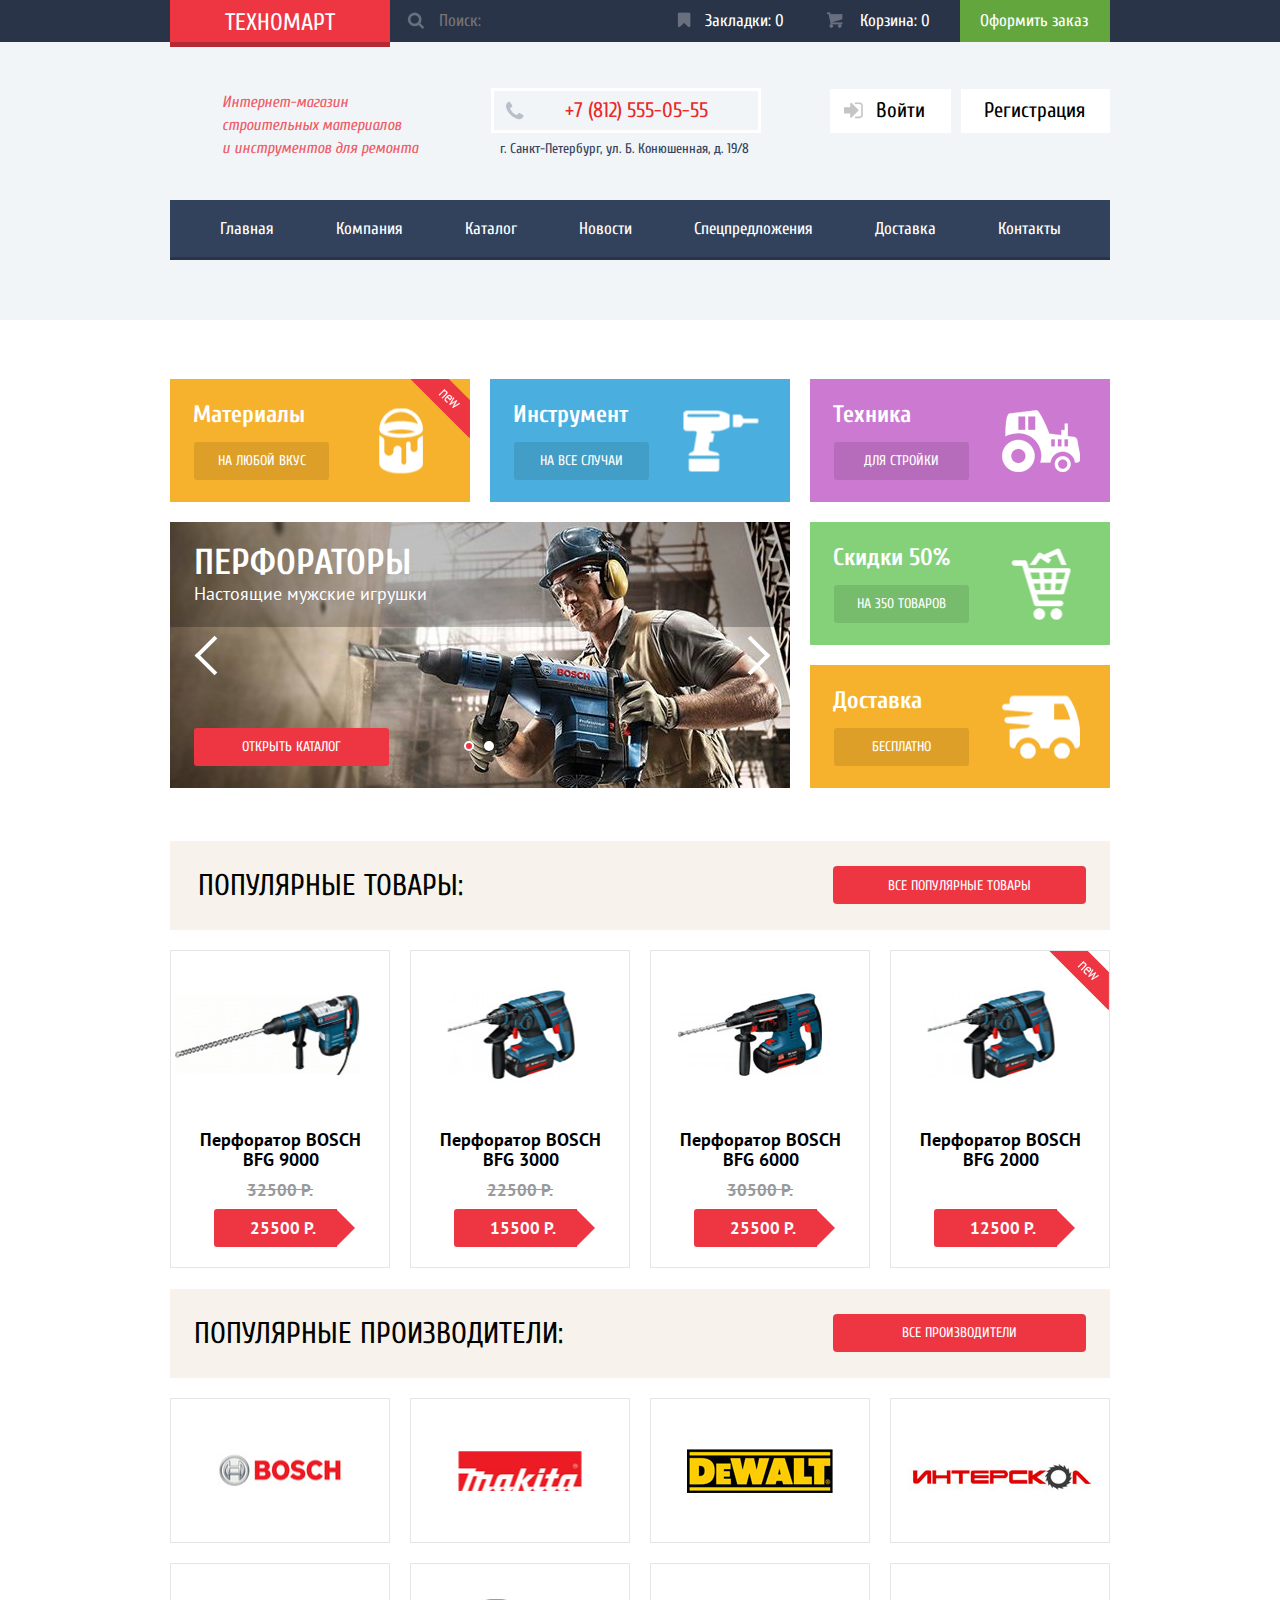
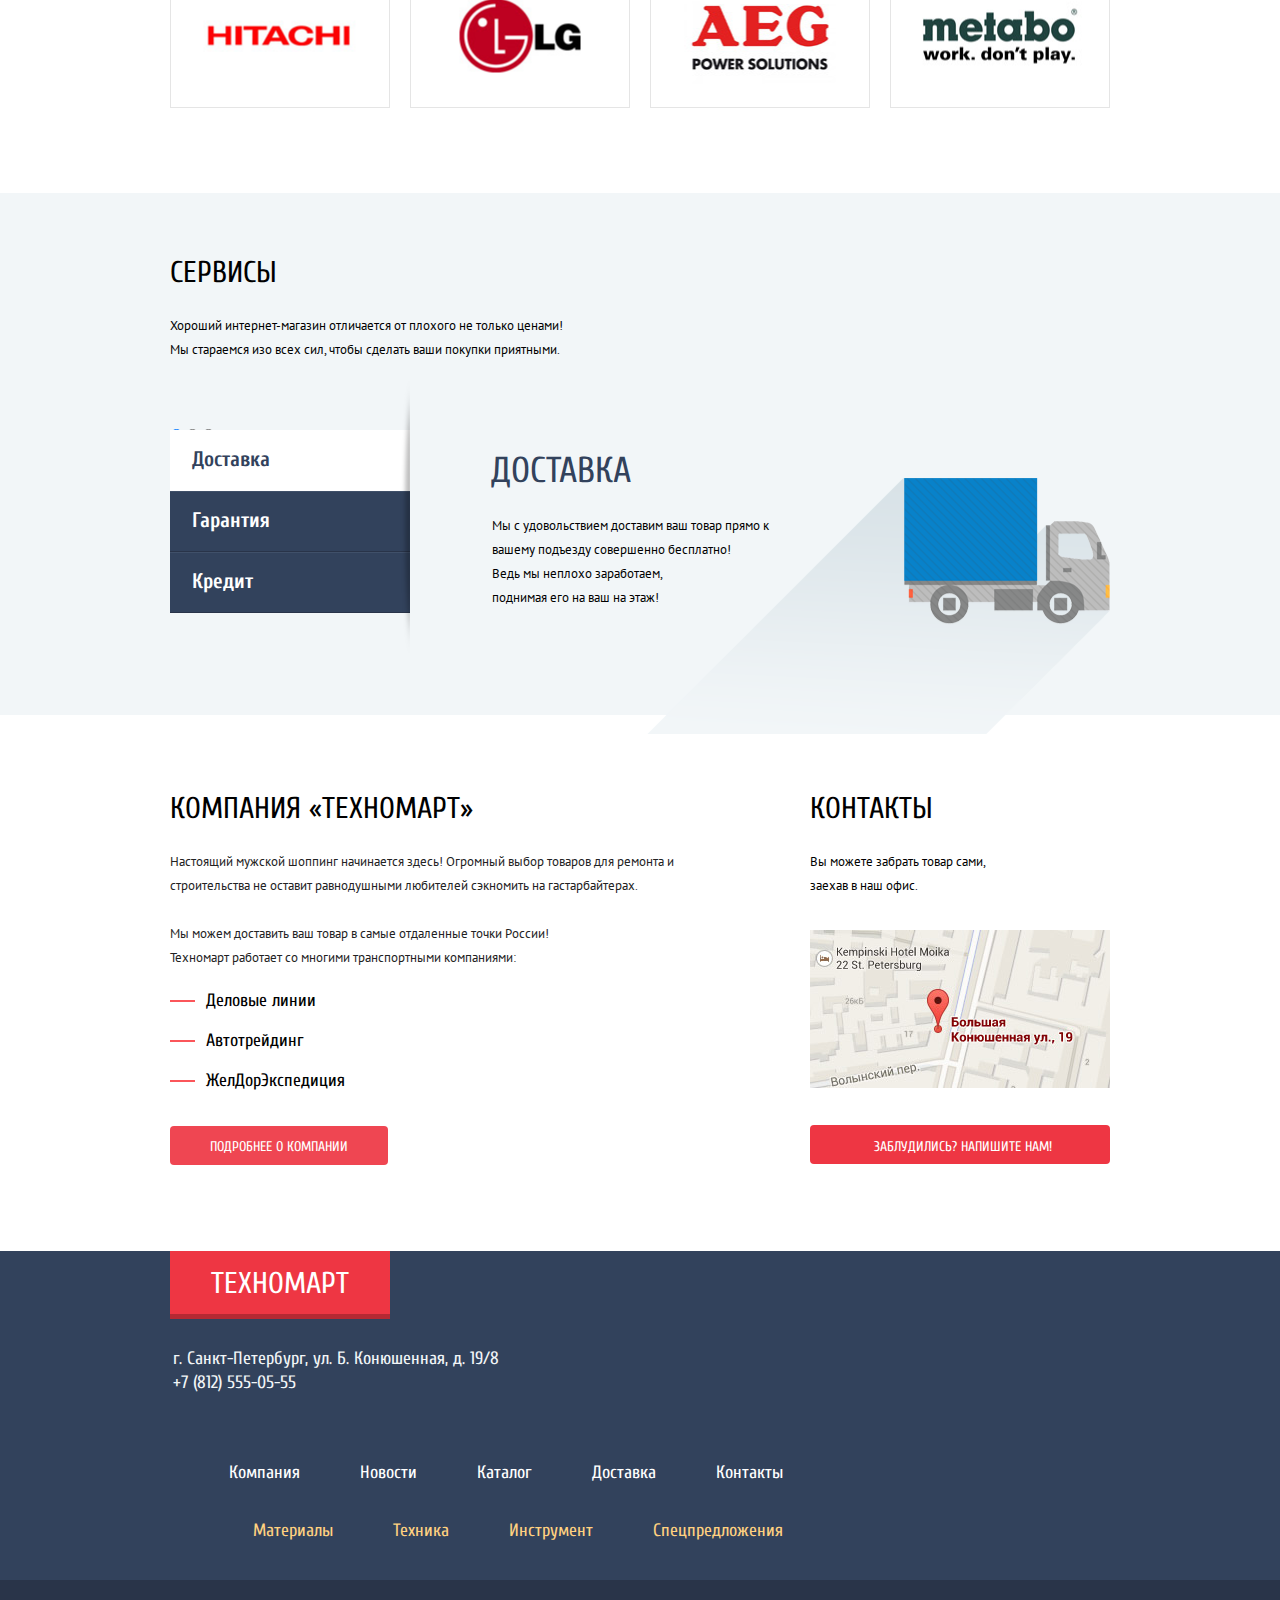
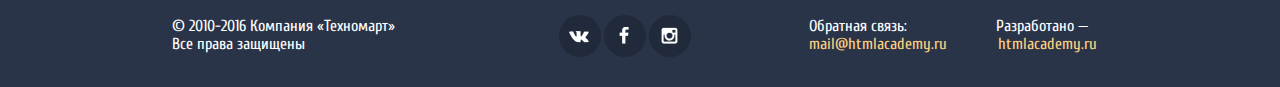
==== commit 751199f8: "Добавил alt" ====
--- a/index.html
+++ b/index.html
@@ -1,259 +1,410 @@
+
 <!DOCTYPE html>
 <html lang="ru">
 <head>
   <meta charset="utf-8">
-  <title>Компания "Техномарт"</title>
-  <link href="https://fonts.googleapis.com/css?family=Cuprum|PT+Sans:400,700&display=swap&subset=cyrillic" rel="stylesheet">
-  <link href="css/normalize.css" rel="stylesheet">
-  <link href="css/style.css" rel="stylesheet">
+  <title>Техномарт</title>
+  <link href="https://fonts.googleapis.com/css?family=Cuprum:400,400italic,700&subset=latin,cyrillic" rel="stylesheet" type="text/css">
+  <link href="https://fonts.googleapis.com/css?family=PT+Sans:400,700&subset=latin,cyrillic" rel="stylesheet" type="text/css">
+  <link rel="stylesheet" href="css/normalize.css">
+  <link rel="stylesheet" href="css/style.css">
 </head>
 <body>
   <header class="main-header">
-    <div class="header-top">
-     <div class="header-logo"> <!--логотип техномарт-->
-       <a href="#"><img src="img/logo.png" alt="Логотип" width="109" height="19"></a>
-     </div>
-     <div class="blok-1">
-       <form action="https://echo.htmlacademy.ru" method="post">
-         <label for="search-1" aria-label="Поле поиска"><img src="img/icon-search.svg" alt=""></label>
-         <input type="search" name="search" id="search-1" placeholder="Поиск:">
-       </form>
-     </div>
-     <div class="blok-2">
-       <a href="#"><img src="img/icon-bookmark.svg" alt="">Закладки:0</a>
-     </div>
-     <div class="blok-3">
-       <a href="#"><img src="img/cart-icon_2.png" alt="">Корзина:0</a>
-     </div>
-     <div class="order">
-       <a href="#">Оформить заказ</a>
-     </div>
-    </div>
-    <div class="info-header">
-      <p>Интернет-магазин <br>строительных материалов <br>и инструментов для ремонта</p>
-    </div>
-    <div class="contacts-1">
-      <div class="contacts-2"><img src="img/icon-phone.svg" width="19" height="19" alt="">
-      <a href="tel:+78125550555">+7 (812) 555-05-55</a>
-      </div>
-      <p class="address-1">г. Санкт-Петербург, ул. Б. Конюшенная, д. 19/8</p>
-    </div>
-    <div>
-      <button class="button" type="button"><img src="img/icon-login.svg" width="17" height="20" alt="">Войти</button>
-      <button class="button" type="button">Регистрация</button>
-    </div>
-    <nav class="main-navigation">
-      <ul class="site-navigation">
-        <li><a href="index.html">Главная</a></li>
-        <li><a href="#">Компания</a></li>
-        <li><a href="item.html">Каталог</a></li>
-        <li><a href="#">Новости</a></li>
-        <li><a href="#">Спецпредложения</a></li>
-        <li><a href="#">Доставка</a></li>
-        <li><a href="#">Контакты</a></li>
-      </ul>
-    </nav>
+    <div class="header-up">
+      <div class="container clearfix">
+        <div class="logo">
+          <h1><a>Техномарт</a></h1>
+        </div>
+        <div class="header-up-wrapper clearfix">
+          <div class="search">
+            <form action="#" method="get" enctype="multipart/form-data">
+              <input type="search" name="search" id="search" placeholder="Поиск:">
+              <label class="search-label" for="search"></label>
+            </form>
+          </div>
+          <a class="bookmarks" href="#bookmarks">Закладки: 0</a>
+          <a class="basket" href="#basket">Корзина: 0</a>
+          <a class="ordering" href="#ordering">Оформить заказ</a>
+        </div>
+      </div>
+    </div>
+    <div class="header-down">
+      <div class="container clearfix">
+        <div class="title">
+          <p>
+            Интернет-магазин<br> строительных материалов<br> и инструментов для ремонта
+          </p>
+        </div>
+        <div class="data">
+          <div class="telephone">
+            <p>+7 (812) 555-05-55</p>
+          </div>
+          <div class="address">
+            <p>г. Санкт-Петербург, ул. Б. Конюшенная, д. 19/8</p>
+          </div>
+        </div>
+        <div class="user-block clearfix">
+          <a class="login" href="#login">Войти</a>
+          <a class="registration" href="#registration">Регистрация</a>
+        </div>
+        <nav class="main-navigation">
+          <ul>
+            <li><a href="#">Главная</a></li>
+            <li><a href="company.html">Компания</a></li>
+            <li><a href="catalog.html">Каталог</a></li>
+            <li><a href="news.html">Новости</a></li>
+            <li><a href="discounts.html">Спецпредложения</a></li>
+            <li><a href="delivery.html">Доставка</a></li>
+            <li><a href="contacts.html">Контакты</a></li>
+          </ul>
+        </nav>
+      </div>
+    </div>
   </header>
-    <main>
-      <section>
-        <h1 class="visually-hidden">Компания "Техномарт"</h1>
-        <div>
-          <h2>Материалы</h2>
-          <a href="#">На любой вкус</a>
-          <img src="img/icon-1.svg" alt="Иконка">
-          <img src="img/new_flag.png" alt="new">
-        </div>
-        <div>
-          <h2>Инструмент</h2>
-          <a href="#">На все случаи</a>
-          <img src="img/icon-2.svg" alt="Иконка">
-        </div>
-        <div>
-          <h2>Техника</h2>
-          <a href="#">Для стройки</a>
-          <img src="img/icon-3.svg" alt="Иконка">
-        </div> <!--Слайдер-->
-        <div>
-          <div><img src="img/Layer_100.jpg" alt="Слайд_1"></div>
-          <div><img src="img/Layer_99.jpg" alt="Слайд_2"></div>
-          <div><button style="button"><img src="img/icon-left.svg" alt=""></button></div>
-          <div><button style="button"><img src="img/icon-right.svg" alt=""></button></div>
-        </div>
-        <div>
-          <h2>Дрели</h2>
-          <p>Соседям на радость</p>
-          <button class="button">Назад</button>
-          <button class="button">Вперед</button>
-          <a href="#">Открыть каталог</a>
-        </div>
-        <div>
-          <h2>Скидка 50%</h2>
-          <a href="#">На 350 товаров</a>
-          <img src="img/icon-4.svg" alt="Иконка">
-        </div>
-        <div>
-          <h2>Доставка</h2>
-          <a href="#">Бесплатно</a>
-          <img src="img/icon-5.svg" alt="Иконка">
-        </div>
-      </section>
-    <section>
-      <h2>Популяоные товары</h2>
-        <a href="#">Все популярные товары</a>
-      <ul>
-          <li>
-            <h3>
-              <a href="#">
-                <span>Перфоратор BOSH</span><br><span>BFG 9000</span></a>
-            </h3>
+  <main>
+    <div class="block-1">
+      <div class="container">
+        <div class="offers clearfix">
+          <div class="category new">
+            <h2>Материалы</h2>
+            <div class="category-img">
+              <img src="img/materials-icon.png" width="44" height="65" alt="Материалы">
+            </div>
+            <a class="category-btn" href="materials.html">На любой вкус</a>
+          </div>
+          <div class="category">
+            <h2>Инструмент</h2>
+            <div class="category-img">
+              <img src="img/tool-icon.png" width="75" height="61" alt="Инструмент">
+            </div>
+            <a class="category-btn" href="tool.html">На все случаи</a>
+          </div>
+          <div class="category">
+            <h2>Техника</h2>
+            <div class="category-img">
+              <img src="img/technics-icon.png" width="78" height="62" alt="Техника">
+            </div>
+            <a class="category-btn" href="technics">Для стройки</a>
+          </div>
+          <article class="slider">
+            <input type="radio" id="btn-1" name="toggle" checked>
+            <input type="radio" id="btn-2" name="toggle">
+            <div class="slider-controls">
+              <label for="btn-1"></label>
+              <label for="btn-2"></label>
+            </div>
+            <label class="arrow-left" for="btn-1"></label>
+            <label class="arrow-right" for="btn-2"></label>
+            <div class="slides">
+              <div class="slide">
+                <div class="slide-text">
+                  <h2 class="slide-title">Перфораторы</h2>
+                  <span>Настоящие мужские игрушки</span>
+                  <a class="btn" href="catalog.html">Открыть каталог</a>
+                </div>
+              </div>
+              <div class="slide">
+                <div class="slide-text">
+                  <h2 class="slide-title">Дрели</h2>
+                  <span>Соседям на радость!</span>
+                  <a class="btn" href="catalog-drill.html">Открыть каталог</a>
+                </div>
+              </div>
+            </div>
+          </article>
+          <div class="category">
+            <h2>Скидки 50%</h2>
+            <div class="category-img">
+              <img src="img/discounts-icon.png" width="59" height="72" alt="Скидки 50%">
+            </div>
+            <a class="category-btn" href="discounts.html">На 350 товаров</a>
+          </div>
+          <div class="category">
+            <h2>Доставка</h2>
+            <div class="category-img">
+              <img src="img/delivery-icon.png" width="78" height="63" alt="Доставка">
+            </div>
+            <a class="category-btn" href="delivery.html">Бесплатно</a>
+          </div>
+        </div>
+        <div class="popular-goods clearfix">
+          <span>Популярные товары:</span>
+          <a class="btn" href="#popular-goods">Все Популярные товары</a>
+        </div>
+        <div class="catalog our-drill">
+          <article class="drill">
+            <div class="drill-actions">
+              <a href="#buy" class="buy js-buy">Купить</a>
+              <a href="#in-bookmark" class="in-bookmark">В закладки</a>
+            </div>
+            <div class="drill-image">
+              <img src="img/bosh9000.jpg" width="184" height="164" alt="Перфоратор Bosch BFG 9000">
+            </div>
+            <div class="drill-description">
+              <span class="drill-title">Перфоратор BOSCH BFG 9000</span>
+            </div>
+            <span class="oldprice">32500 Р.</span>
+            <a class="btn" href="#bfg9000">25500 Р.</a>
+          </article>
+          <article class="drill">
+            <div class="drill-actions">
+              <a href="#buy" class="buy js-buy">Купить</a>
+              <a href="#in-bookmark" class="in-bookmark">В закладки</a>
+            </div>
+            <div class="drill-image">
+              <img src="img/bosh3000.jpg" width="127" height="112" alt="Перфоратор Bosch BFG 9000">
+            </div>
+            <div class="drill-description">
+              <span class="drill-title">Перфоратор BOSCH BFG 3000</span>
+            </div>
+            <span class="oldprice">22500 Р.</span>
+            <a class="btn" href="#bfg3000">15500 Р.</a>
+          </article>
+          <article class="drill">
+            <div class="drill-actions">
+              <a href="#buy" class="buy js-buy">Купить</a>
+              <a href="#in-bookmark" class="in-bookmark">В закладки</a>
+            </div>
+            <div class="drill-image">
+              <img src="img/bosh6000.jpg" width="144" height="128" alt="Перфоратор Bosch BFG 9000">
+            </div>
+            <div class="drill-description">
+              <span class="drill-title">Перфоратор BOSCH BFG 6000</span>
+            </div>
+            <span class="oldprice">30500 Р.</span>
+            <a class="btn" href="#bfg6000">25500 Р.</a>
+          </article>
+          <article class="drill new">
+            <div class="drill-actions">
+              <a href="#buy" class="buy js-buy">Купить</a>
+              <a href="#in-bookmark" class="in-bookmark">В закладки</a>
+            </div>
+            <div class="drill-image">
+              <img src="img/bosh2000.jpg" width="127" height="112" alt="Перфоратор Bosch BFG 9000">
+            </div>
+            <div class="drill-description">
+              <span class="drill-title">Перфоратор BOSCH BFG 2000</span>
+            </div>
+            <a class="btn" href="#bfg2000">12500 Р.</a>
+          </article>
+        </div>
+        <article class="modal-add-product">
+          <span class="icon"></span>
+          <span>Товар добавлен в корзину!</span>
+          <button class="modal-content-close-buy" type="button"></button>
+          <div class="add-product-button">
+            <a class="btn active-btn" href="#ordering">Оформить заказ</a>
+            <a class="btn" href="#">Продолжить Покупки</a>
+          </div>
+        </article>
+        <div class="popular-firms clearfix">
+          <span>Популярные производители:</span>
+          <a class="btn" href="#popular-firms">Все производители</a>
+        </div>
+        <section class="banner-firms">
+          <a href="#bosh">
+            <img src="img/bosch.jpg" width="126" height="37" alt="bosch">
+          </a>
+          <a href="#makita">
+            <img src="img/makita.jpg" width="123" height="40" alt="makita">
+          </a>
+          <a href="#dewalt">
+            <img src="img/dewalt.jpg" width="146" height="44" alt="dewalt">
+          </a>
+          <a href="#interskol">
+            <img src="img/interskol.jpg" width="200" height="88" alt="interskol">
+          </a>
+          <a href="#hitachi">
+            <img src="img/hitachi.jpg" width="169" height="31" alt="hitachi">
+          </a>
+          <a href="#lg">
+            <img src="img/lg.jpg" width="121" height="73" alt="lg">
+          </a>
+          <a href="#aeg">
+            <img src="img/aeg.jpg" width="151" height="96" alt="aeg">
+          </a>
+          <a href="#metabo">
+            <img src="img/metabo.jpg" width="204" height="69" alt="metabo">
+          </a>
+        </section>
+      </div>
+    </div>
+    <div class="block-2">
+       <div class="container">
+        <section class="service clearfix">
+          <h2>Сервисы</h2>
+          <p>
+            Хороший интернет-магазин отличается от плохого не только ценами!<br>
+            Мы стараемся изо всех сил, чтобы сделать ваши покупки приятными.
+          </p> 
+          <div class="service-block">
+            <input type="radio" id="button-1" name="service-toggle" checked>
+            <input type="radio" id="button-2" name="service-toggle">
+            <input type="radio" id="button-3" name="service-toggle">
+            <div class="service-toggle">
+              <label for="button-1">Доставка</label>
+              <label for="button-2">Гарантия</label>
+              <label for="button-3">Кредит</label>
+            </div>
+            <div class="service-block-right">
+              <div class="service-touch-button delivery">
+                <span>Доставка</span>
+                <p>
+                  Мы с удовольствием доставим ваш товар прямо
+                  к вашему подъезду совершенно бесплатно!
+                </p>
+                <p class="additional-text">
+                  Ведь мы неплохо заработаем,
+                  поднимая его на ваш на этаж!
+                </p>
+              </div>
+              <div class="service-touch-button garantia">
+                <span>Гарантия</span>
+                <p>
+                  Если купленный у нас товар поломается или заискрит,<br>
+                  а также в случае пожара, спровоцированного его вогаранием,
+                  вы всегда можете быть уверены в нашей гарантии. Мы обменяем
+                  сгоревший товар на новый.
+                </p>
+                <p>
+                  Дом уж восстановите как нибудь сами.
+                </p>
+              </div>
+              <div class="service-touch-button credit">
+                <span>Кредит</span>
+                <p>
+                  Залезть в долговую яму стало проще!
+                </p>
+                <p>
+                  Кредитные консультанты придут вам на помощь.
+                </p>
+                <a class="btn" href="credit.html">Отправить заявку</a>
+              </div>
+            </div>
+          </div>
+        </section>
+      </div>
+    </div>
+    <div class="block-3">
+      <div class="container">
+        <section class="about-company clearfix">
+          <div class="info">
+            <h2>Компания «Техномарт»</h2>
             <p>
-              <a href="#"><img src="img/Perforator_1.png" alt="Перфоратор BOSH"></a></p>
-            <p>32500 Р.</p>
-            <p><a href="#">25500 Р.</a></p>
-          </li> 
-          <li>
-            <h3>
-              <a href="#">
-              <span>Перфоратор BOSH</span><br><span>BFG 3000</span></a>
-            </h3>
+              Настоящий мужской шоппинг начинается здесь! Огромный выбор товаров для ремонта и строительства не оставит равнодушными любителей сэкномить на гастарбайтерах.
+            </p>
             <p>
-              <a href="#"><img src="img/Perforator_2.png" alt="Перфоратор BOSH"></a></p>
-            <p>22500 Р.</p>
-            <p><a href="#">15500 Р.</a></p>
-          </li>
-          <li>
-            <h3>
-              <a href="#">
-                <span>Перфоратор BOSH</span><br><span>BFG 6000</span></a>
-            </h3>
+              Мы можем доставить ваш товар в самые отдаленные точки России!
+            </p>
             <p>
-              <a href="#"><img src="img/Perforator_3.png" alt="Перфоратор BOSH"></a></p>
-            <p>30500 Р.</p>
-            <p><a href="#">25500 Р.</a></p>
-          </li>
-          <li>
-            <h3>
-              <a href="#">
-                <span>Перфоратор BOSH</span><br><span>BFG 9000</span></a>
-            </h3>
-            <img src="img/new_flag.png" alt="new">
+              Техномарт работает со многими транспортными компаниями:
+            </p>
+            <ul class="list-info">
+              <li>Деловые линии</li>
+              <li>Автотрейдинг</li>
+              <li>ЖелДорЭкспедиция</li>
+            </ul>
+            <a class="btn" href="company.html">Подробнее о Компании</a>
+          </div>
+          <div class="contacts">
+            <h2>Контакты</h2>
             <p>
-              <a href="#"><img src="img/Perforator_4.png" alt="Перфоратор BOSH"></a></p>
-            <p><a href="#">12500 Р.</a></p>
-          </li>
-        </ul>
-    </section>
-    <section>
-      <h2>Популяоные производители</h2>
-      <a href="#">Все производители</a>
-      <ul>
-        <li><img src="img/bosch.png" alt="Логотип"></li>
-        <li><img src="img/Makita.png" alt="Логотип"></li>
-        <li><img src="img/DeWALT.png" alt="Логотип"></li>
-        <li><img src="img/Интерскол.png" alt="Логотип"></li>
-        <li><img src="img/Hitachi.png" alt="Логотип"></li>
-        <li><img src="img/LG.png" alt="Логотип"></li>
-        <li><img src="img/AEG.png" alt="Логотип"></li>
-        <li><img src="img/Metabo.png" alt="Логотип"></li>
-      </ul>
-    </section>
-    <section>
-      <h2>Сервисы</h2>
-      <p>Хороший интернет-магазин отличается от плохого не только ценами! <br> Мы стараемся изо всех сил, чтобы сделать ваши покупеи приятными.</p>
-    </section>
-    <section>
-      <div>
-        <a href="#">Доставка</a>
-        <a href="#">Гарантия</a>
-        <a href="#">Кредит</a>
-        <img src="тень" alt="">
-      </div>
-      <div>
-        <h2>Доставка</h2>
-        <p>Мы с удовольствием доставим ваш товар прямо <br>
-к вашему подъезду совершенно бесплатно! <br>
-Ведь мы неплохо заработаем, <br>
-поднимая его на ваш этаж!</p>
-        <img src="img/Layer_131.png" alt="">
-      </div>
-    </section>
-      <section class="info-company">
-        <h2>Компания "Техномарт"</h2>
-        <p>Настоящий мужской шопинг начинается здесь! Огромный выбор товаров для ремонта и <br> строительства не оставит равнодушными любителей сэкономить на гастарбайтерах.</p>
-        <p>Мы можем доставить ваш товар в самые отдаленные точки России! <br> Техномарт работает со многими транспортными компаниями:</p>
-        <ul>
-          <li class="list-delivery">Деловые линии</li>
-          <li class="list-delivery">Автотрейд</li>
-          <li class="list-delivery">ЖелДорЭкспедиция</li>
-        </ul>
-        <a href="#">Подробнее о компании</a>
-      </section>
-      <section class="info-maps">
-        <h2>Контакты</h2>
-        <p>Вы можете забрать свой товар сами, <br> заехав в наш офис:</p>
-        <div><img src="img/layer_5.png" width="300" height="158" alt="Карта">
-        </div>
-        <button class="button-maps" type="button">Заблудились? Напишите нам!</button>
-      </section>
-    </main>
-    <footer>
-      <div>
-        <div class="footer-logo"> <!--ЛОГОТИП-->
-          <a href="#"><img src="img/logo.png" alt="Логотип" width="109" height="19"></a>
-        </div>
-      <nav class="footer-navigation">
-        <ul class="footer-navigation-top">
-          <li><a href="index.html">Компания</a></li>
-          <li><a href="#">Новости</a></li>
-          <li><a href="#">Каталог</a></li>
-          <li><a href="#">Доставка</a></li>
-          <li><a href="#">Контакты</a></li>
-        </ul>
-        </nav>
-      </div>
-      <div class="footer-telefon">
-        <p>г. Санкт-Петербург, ул. Б. Конюшенная, д. 19/8 <br>+7 (812) 555-05-55</p>
-        <nav class="footer-navigation-1">
-        <ul class="footer-navigation-button">
-          <li><a href="#">Материалы</a></li>
-          <li><a href="#">Техника</a></li>
-          <li><a href="#">Иструмент</a></li>
-          <li><a href="#">Спецпредложения</a></li>
-          <li><a href="#">Контакты</a></li>
-        </ul>
-        </nav>
-      </div>
-      <div class="footer-button"> 
-      <p>2010-2019 Компания "Техномарт" <br> © Все права защищены</p>
-        <ul class="social-icon">
-          <li class="blok-fon"><a href="#"><img src="img/vk-icon.png" alt="Вконтакте"></a></li>
-          <li class="blok-fon"><a href="#"><img src="img/fb-icon.png" alt="Фейсбук"></a></li>
-          <li class="blok-fon"><a href="#"><img src="img/insta-icon.png" alt="Инстаграм"></a></li>
-        </ul>
-        <p class="info-footer">Обратная связь:<br>
-        <a href="#">mail@htmlacademg.ru</a></p>
-        <p class="info-footer">Разработано -<br>
-        <a href="#">htmlacademg.ru</a></p>
-      </div>
-    </footer>
-    <section><!--форма НАПИСАТЬ НАМ -->
-      <h2>Напишите нам</h2>
-      <form action="https://echo.htmlacademy.ru" method="post">
-        <label for="your_name">Ваше имя:</label>
-        <input type="text" name="name" id="your_name" placeholder="Имя Фамилия">
-        <label for="your_email">Ваш e-mail:</label>
-        <input type="text" name="email" id="your_email" placeholder="email@example.com">
-        <label for="your_text">Текст письма:</label>
-        <textarea name="text" id="your_text" placeholder="В свободной форме"></textarea>
-        <input type="submit">
-      </form>
-    </section>
-    <section><!--Всплывающая карта проезда-->
-      <h2>Как до нас добраться</h2>
-      <p>
-        <img src="img/layer_4.png" width="940" height="447" alt="Офис компании по адресу ул. Большая Конюшенная 19/8, Санкт-Петербург">
-      </p>
-      <button type="button"><img src="img/form-2.svg" alt="Закрыть"></button>
-    </section>
-  </body>
+              Вы можете забрать товар сами,<br> заехав в наш офис.
+            </p>
+            <a class="map js-map" href="img/big-map.jpg">
+              <img src="img/map.jpg" width="300" height="158" alt="">
+            </a>
+            <div class="modal-map">
+              <button class="modal-content-close-map" type="button"></button>
+              <img src="img/maps2.png" width="940" height="448" alt="">
+            </div>
+            <a class="btn js-lesson" href="write-us.html">Заблудились? напишите нам!</a>
+            <div class="modal-write-us">
+              <button class="modal-content-close-lesson" type="button"></button>
+              <form class="write-us-form" action="#" method="post">
+                <div class="form-answer">
+                  <label>
+                    <span>Ваше имя:</span><br>
+                    <input type="text" name="login" placeholder="Представьтесь, пожалуйста" onfocus="placeholder='';" onblur="placeholder='Представьтесь, пожалуйста';">
+                  </label>
+                  <label>
+                    <span>Ваш e-mail:</span><br>
+                    <input type="text" name="email" placeholder="Для отправки ответа" onfocus="placeholder='';" onblur="placeholder='Для отправки ответа';"> 
+                  </label>
+                  <span>Текст письма:</span>
+                  <textarea name="textletter" cols="61" rows="6" placeholder="В свободной форме" onfocus="placeholder='';" onblur="placeholder='В свободной форме';"></textarea>
+                </div>
+                <div class="form-btn">
+                  <button class="btn" type="submit">Отправить</button>
+                </div>
+              </form>
+            </div>
+          </div>
+        </section>
+      </div>
+    </div>
+  </main>
+  <footer class="main-footer">
+    <div class="footer-up">
+      <div class="container clearfix">
+        <div class="left-footer-up">
+          <div class="logo-footer">
+            <h1><a>Техномарт</a></h1>
+          </div>
+          <div class="address-footer">
+            <p>
+              г. Санкт-Петербург, ул. Б. Конюшенная, д. 19/8<br> +7 (812) 555-05-55
+           </p>
+          </div>
+        </div>
+        <div class="right-footer-up">
+          <nav class="footer-navigation">
+            <ul class="footer-navigation-list">
+              <li><a href="company.html">Компания</a></li>
+              <li><a href="news.html">Новости</a></li>
+              <li><a href="catalog.html">Каталог</a></li>
+              <li><a href="delivery.html">Доставка</a></li>
+              <li><a href="contacts.html">Контакты</a></li>
+            </ul>
+          </nav>
+          <nav class="footer-navigation otherness">
+            <ul class="footer-navigation-list">
+              <li><a href="materials.html">Материалы</a></li>
+              <li><a href="technics.html">Техника</a></li>
+              <li><a href="tool.html">Инструмент</a></li>
+              <li><a href="discounts.html">Спецпредложения</a></li>
+            </ul>
+          </nav>
+        </div>
+      </div>
+    </div>
+    <div class="footer-down">
+       <div class="container clearfix">
+        <div class="copyright">
+          <p>
+            © 2010-2016 Компания «Техномарт»<br>Все права защищены
+          </p>
+        </div>
+        <div class="social">
+          <a class="social-btn-vk" href="#"></a>
+          <a class="social-btn-fb" href="#"></a>
+          <a class="social-btn-inst" href="#"></a>
+        </div>
+        <div class="communication">
+          <div class="feedback">
+            <p>Обратная связь:</p>
+            <p>Разработано —</p>
+          </div>
+          <div class="mail">
+            <a href="mail@htmlacademy.ru">mail@htmlacademy.ru</a>
+            <a href="https://htmlacademy.ru">htmlacademy.ru</a>
+          </div>
+        </div>
+      </div>
+    </div>
+  </footer>
+<script src="js/js.js"></script>
+</body>
 </html>
+
--- a/css/style.css
+++ b/css/style.css
@@ -1,298 +1,3209 @@
-body {
+body,html {
+  min-width: 960px;
   margin: 0;
   padding: 0;
-
-  font-family: "Cuprum", Arial, sans-serif;
   font-size: 13px;
+  line-height: 24px;
+  font-weight: 400;
+  font-style: normal;
+  font-family: "PT Sans","Arial",sans-serif;
+  color: #000;
+  background: #fff;
+}
+
+input,p,textarea {
+  padding: 0;
+  margin: 0;
+}
+
+h1,h2 {
+  font-family: "Cuprum","Arial",sans-serif;
+}
+
+h1,h2,h3 {
+  font-weight: 700;
+  font-style: normal;
+}
+
+h1 {
+  margin: 0;
+  padding: 0;
+  font-size: 36px;
   line-height: 30px;
-  font-weight: 400;
-  color: #000000;
-
-  background-color: #ffffff;
-}
-
-a {
-  text-decoration: none;
-}
-
-/*==================ШАПКА===================*/
-/*Основной блок.*/
+  color: #fff;
+}
+
+h2,h3 {
+  color: #000;
+}
+
+h2 {
+  font-size: 30px;
+  line-height: 24px;
+}
+
+h2,h3,ul {
+  margin: 0;
+  padding: 0;
+}
+
+h3 {
+  font-size: 17px;
+  line-height: 30px;
+  font-family: "PT Sans","Arial",sans-serif;
+}
+
+img {
+  max-width: 100%;
+  height: auto;
+  border: none;
+}
+
+ul {
+  list-style: none;
+}
+
 .main-header {
-  font-family: 'Cuprum', sans-serif;
-  background-color: #f4f7f9;
-}
-
-.main-header a {
-  color: #ffffff;
+  min-height: 320px;
+  margin-bottom: 59px;
+}
+
+.catalog-page .main-header {
+  margin-bottom: 18px;
+}
+
+.container {
+  width: 940px;
+  margin: 0 auto;
+}
+
+.clearfix:after {
+  content: '';
+  clear: both;
+  display: table;
+}
+
+.header-up {
+  min-height: 42px;
+  background: #293449;
+} 
+
+.logo {
+  float: left;
+}
+
+.logo a {
+  display: inline-block;
+  width: 165px;
+  padding: 11px 0 7px 55px;
+  font-size: 24px;
+  line-height: 24px;
+  font-weight: 400;
+  font-style: normal;
+  font-family: "Cuprum","Arial",sans-serif;
+  text-transform: uppercase;
+  text-decoration: none;
+  text-align: left;
+  color: #fff;
+  background-color: #ee3643;
+  box-shadow: 0 5px 0 0 #b52933;
+}
+
+.logo a:hover {
+  background: #ca2c37;
+}
+
+.logo a:active {
+  background: #ba2732;
+}
+
+.header-up-wrapper,.search {
+  float: left;
+  color: #fff;
+  background: #293449;
+}
+
+.header-up-wrapper {
+  max-width: 720px;
+}
+.search {
+  position: relative;
+  width: 270px;
+}
+
+input[type=search] {
+  width: 100%;
+  padding: 12px 0 12px 49px;
   font-size: 17px;
   line-height: 18px;
-}
-
-.info-header {
-  color: #ee3643;
+  font-weight: 400;
+  font-style: normal;
+  font-family: "Cuprum","Arial",sans-serif;
+  color: #fff;
+  background-color: #293449;
+  border: none;
+  cursor: pointer;
+}
+
+label.search-label {
+  position: absolute;
+  top: 12px;
+  left: 17px;
+  z-index: 20;
+  width: 20px;
+  height: 20px;
+  background: url(../img/sprite.png) no-repeat;
+  background-position: -106px -1px;
+  cursor: pointer;
+}
+input[type=search]:hover {
+  background: #212a3a;
+  border: none;
+}
+
+input[type=search]:focus {
+  color: #000;
+  background: #fff;
+  outline: none;
+}
+
+input[type=search]:hover+label {
+  background: url(../img/sprite.png) no-repeat;
+  background-position: -106px -51px;
+}
+
+input[type=search]:focus+label {
+  background: url(../img/sprite.png) no-repeat;
+  background-position: -207px -151px;
+}
+
+.bookmarks {
+  position: relative;
+  width: 105px;
+  float: left;
+  padding: 12px 0 12px 45px;
+  font-size: 17px;
+  line-height: 18px;
+  font-weight: 400;
+  font-style: normal;
+  font-family: "Cuprum","Arial",sans-serif;
+  text-decoration: none;
+  color: #fff;
+  background-color: #293449;
+}
+
+.bookmarks:hover {
+  background: #212a3a;
+}
+
+.bookmarks:active {
+  background: #161d29;
+}
+
+.bookmarks::before {
+  content: "";
+  position: absolute;
+  top: 10px;
+  left: 13px;
+  width: 20px;
+  height: 20px;
+  background: url(../img/sprite.png) no-repeat;
+  background-position: -53px 1px;
+}
+
+.bookmarks:hover:before {
+  background-position: -53px -49px;
+}
+
+.bookmarks:active:before {
+  background-position: -54px -99px;
+}
+
+.basket {
+  position: relative;
+  float: left;
+  width: 100px;
+  padding: 12px 0 12px 50px;
+  font-size: 17px;
+  line-height: 18px;
+  font-weight: 400;
+  font-style: normal;
+  font-family: "Cuprum","Arial",sans-serif;
+  text-decoration: none;
+  text-align: left;
+  color: #fff;
+  background-color: #293449;
+}
+
+.full-basket {
+  background: #ee3643;
+}
+
+.basket:hover {
+  background: #212a3a;
+}
+
+.basket:active {
+  background: #161d29;
+}
+
+.basket::before {
+  content: "";
+  position: absolute;
+  top: 10px;
+  left: 15px;
+  width: 20px;
+  height: 20px;
+  background: url(../img/sprite.png) no-repeat;
+  background-position: -8px 1px;
+}
+.basket:hover:before {
+  background-position: -7px -49px;
+}
+
+.basket:active:before {
+  background-position: -8px -99px;
+}
+
+.ordering {
+  float: left;
+  padding: 12px 22px 12px 20px;
+  font-size: 17px;
+  line-height: 18px;
+  font-weight: 400;
+  font-style: normal;
+  font-family: "Cuprum","Arial",sans-serif;
+  text-decoration: none;
+  color: #fff;
+  background: #63a63e;
+}
+
+.ordering:hover {
+  background: #5fbb2d;
+}
+
+.ordering:active {
+  background: #518534;
+}
+
+.header-down {
+  min-height: 278px;
+  color: #000;
+  background-color: #f1f5f7;
+}
+
+.title {
+  width: 247px;
+  float: left;
+  margin: 49px 0 40px 52px;
   font-size: 16px;
+  line-height: 23px;
+  font-weight: 400;
   font-style: italic;
-  line-height: 23px;
-}
-
-.contacts-2 {
-  width: 270px;
-  height: 45px;
-  border: 3px solid #ffffff;
-}
-
-.contacts-2 a {
-  color: #ee3643;
+  font-family: "Cuprum","Arial",sans-serif;
+  color: #ef5c67;
+}
+
+.data {
+  float: left;
+  width: 340px;
+}
+
+.address,
+.telephone {
+  font-weight: 400;
+  font-style: normal;
+  font-family: "Cuprum","Arial",sans-serif;
+}
+
+.telephone {
+  position: relative;
+  margin: 46px 50px 4px 22px;
+  border: 3px solid #fff;
+  width: 264px;
   font-size: 21px;
-  line-height: 21px;
-}
-
-.address-1 {
-  color: #32425c;
+  line-height: 18px;
+}
+
+.telephone p {
+  padding: 10px 10px 11px 71px;
+  color: #e9292a;
+}
+
+.telephone::before {
+  content: "";
+  position: absolute;
+  top: 9px;
+  left: 10px;
+  width: 20px;
+  height: 20px;
+  background: url(../img/sprite.png) no-repeat;
+  background-position: -201px -202px;
+}
+
+.address {
+  width: 310px;
+  margin-left: 31px;
   font-size: 14px;
   line-height: 24px;
-}
-
-.order {
-  background-color: #63a63e;
-}
-
-.button,
-.button {
+  color: #32425c;
+}
+
+.login,
+.user-block {
+  float:left;
+}
+
+.login {
+  position: relative;
+  margin: 47px 10px 0 21px;
+  padding: 12px 26px 14px 46px;
+  font-family: "Cuprum","Arial",sans-serif;
+  font-weight: 400;
+  font-style: normal;
   font-size: 21px;
+  line-height: 18px;
+  text-decoration: none;
+  color: #000;
+  background-color: #fff;
+}
+
+.login:hover {
+  color: #ee3643;
+}
+
+.login:active {
+  color: #cacaca;
+}
+
+.login::before {
+  content: "";
+  position: absolute;
+  top: 10px;
+  left: 14px;
+  width: 20px;
+  height: 20px;
+  background: url(../img/sprite.png) no-repeat;
+  background-position: -304px -98px;
+}
+
+.login:hover::before {
+  background-position: -201px -98px;
+}
+
+.login:active::before {
+  background-position: -254px -98px;
+}
+
+.registration {
+  float: right;
+  padding: 12px 25px 14px 23px;
+  margin-top: 47px;
+  font-size: 21px;
+  line-height: 18px;
+  font-weight: 400;
+  font-style: normal;
+  font-family: "Cuprum","Arial",sans-serif;
+  text-decoration: none;
+  color: #000;
+  background-color: #fff;
+}
+
+.registration:hover {
+  color: #ee3643;
+}
+
+.loged:active,
+.registration:active {
+  color: #cacaca;
+}
+
+.loged {
+  position: relative;
+  float: left;
+  padding: 12px 65px 14px 46px;
+  margin: 47px 0 0 3px;
+  font-weight: 400;
+  font-style: normal;
+  font-size: 21px;
+  line-height: 18px;
+  font-family: "Cuprum","Arial",sans-serif;
+  text-decoration: none;
+  color: #000;
+  background-color: #fff;
+}
+
+.loged::before {
+  content: "";
+  position: absolute;
+  top: 10px;
+  left: 11px;
+  width: 20px;
+  height: 20px;
+  background: url(../img/sprite.png) no-repeat;
+  background-position: -303px -46px;
+}
+
+.loged:hover:before {
+  background-position: -201px -49px;
+}
+
+.loged:active:before {
+  background-position: -251px -44px;
+}
+
+.loged::after {
+  content: "";position:absolute;
+  top: 10px;
+  left: 268px;
+  width: 20px;
+  height: 20px;
+  background: url(../img/sprite.png) no-repeat;
+  background-position: -306px 2px;
+}
+
+.loged:hover:after {
+  background-position: -205px 3px;
+}
+
+.loged:active:after {
+  background-position: -253px 3px;
+}
+
+.information {
+  float: left;
+  margin-top: 8px;
+  font-size: 0;
+  line-height: 0;
+}
+
+.my-orders {
+  display: inline-block;
+  padding-left: 19px;
+  font-size: 16px;
+  line-height: 18px;
+  font-weight: 400;
+  font-style: normal;
+  font-family: "Cuprum","Arial",sans-serif;
+  color: #32425c;
+  background: #f2f6f8;
+}
+
+.my-orders:hover {
+  color: #ef4652;
+}
+
+.my-orders:active {
+  color: #c5cad0;
+}
+
+.cabinet,
+.point {
+  display: inline-block;
+}
+
+.point {
+  width: 5px;
+  height: 5px;
+  margin-left: 15px;
+  margin-bottom: 2px;
+  background: #32425c;
+  border-radius: 50px;
+}
+
+.cabinet {
+  position: relative;
+  padding-left: 12px;
+  font-weight: 400;
+  font-style: normal;
+  font-size: 16px;
+  line-height: 18px;
+  font-family: "Cuprum","Arial",sans-serif;
+  background: #f2f6f8;
+  color: #32425c;
+}
+
+.cabinet:hover {
+  color: #ef4652;
+}
+
+.cabinet:active {
+  color: #c5cad0;
+}
+
+.main-navigation {
+  float: left;
+  width: 100%;
+  margin-bottom: 60px;
+  font-size: 0;
+  line-height: 0;
+  text-align: center;
+  background-color: #32425c;
+  border-bottom: 3px solid #293449;
+}
+
+.main-navigation li {
+  display: inline-block;
+}
+
+.main-navigation a {
+  display: block;
+  padding: 20px 31px;
+  font-weight: 400;
+  font-style: normal;
+  font-size: 17px;
+  line-height: 17px;
+  font-family: "Cuprum","Arial",sans-serif;
+  text-decoration: none;
+  color: #fff;
+}
+
+.main-navigation a:hover,
+.service-toggle label:hover {
+  background: #293449;
+}
+
+.main-navigation a:active {
+  background: #1d2739;
+}
+
+.block-1 {
+  margin-bottom: 65px;
+  background: #fff;
+  color: #000;
+}
+
+.category,
+.offers {
+  line-height: 0;
+  font-size: 0;
+}
+
+.offers {
+  margin-bottom: 33px;
+  width: 940px;
+}
+
+.category {
+  position: relative;
+  display: inline-block;
+  width: 300px;
+  height: 123px;
+  margin: 0 0 20px 20px;
+  vertical-align: middle;
+  background-color: #f6b22d;
+}
+
+.category:first-child {
+  margin-left: 0;
+}
+
+.category:nth-child(2) {
+  background: #4aafde;
+}
+
+.category:nth-child(3) {
+  background: #cc79d1;
+}
+
+.category:nth-child(5) {
+  background: #85d179;
+}
+
+.category-btn,
+.category>h2 {
+  font-style: normal;
+  font-family: "Cuprum","Arial",sans-serif;
+  color: #fff;
+}
+
+.category>h2 {
+  background: 0 0;
+  display: block;
+  margin: 21px 0 0 23px;
+  font-weight: 700;
+  font-size: 24px;
+  line-height: 30px;
+}
+
+.category-img {
+  position: absolute;
+  width: 123px;
+  height: 123px;
+  right: 0;
+  top: 0;
+}
+
+.category-img>img {
+  position: absolute;
+  left: 44%;
+  top: 50%;
+  -webkit-transform: translate(-50%,-50%);
+  transform: translate(-50%,-50%);
+}
+
+.category-btn {
+  display: inline-block;
+  width: 135px;
+  padding: 10px 0;
+  margin: 12px 0 0 24px;
+  font-weight: 400;
+  font-size: 14px;
+  line-height: 18px;
+  text-decoration: none;
+  text-transform: uppercase;
+  text-align: center;
+  border-radius: 3px;
+  background: rgba(0,0,0,.1);
+}
+
+.category-btn:hover {
+  background: rgba(0,0,0,.2);
+}
+
+.category-btn:active {
+  background: rgba(0,0,0,.3);
+}
+
+.slider {
+  position: relative;
+  display: inline-block;
+  float: left;
+  width: 620px;
+  height: 266px;
+  margin: 0 auto;
+}
+
+.service-block input [type=radio],
+.slider input [type=radio] {
+  position: absolute;
+  opacity: 0;
+}
+
+.slider-controls {
+  position: absolute;
+  z-index: 60;
+  bottom: 14%;
+  left: 45%;
+  width: 60px;
+  height: 10px;
+  text-align: center;
+}
+
+.slider-controls label {
+  display: inline-block;
+  width: 6px;
+  height: 6px;
+  margin: 0 5px;
+  vertical-align: top;
+  background: #fff;
+  border: 2px solid #fff;
+  border-radius: 50%;
+  cursor: pointer;
+}
+
+.slider .arrow-left::before {
+  content: "";
+  position: absolute;
+  z-index: 20;
+  left: 22px;
+  top: 123px;
+  -webkit-transform: rotate(-45deg);
+  transform: rotate(-45deg);
+  display: block;
+  width: 28px;
+  height: 4px;
+  background: #fff;
+  cursor: pointer;
+}
+
+.slider .arrow-left::after,
+.slider .arrow-right::after,
+.slider .arrow-right::before {
+  content: "";
+  position: absolute;
+  z-index: 20;
+  top: 140px;
+  display: block;
+  width: 28px;
+  height: 4px;
+  background: #fff;
+  cursor: pointer;
+}
+
+.slider .arrow-left::after {
+  left: 22px;
+  -webkit-transform: rotate(45deg);
+  transform: rotate(45deg);
+}
+
+.slider .arrow-right::after,
+.slider .arrow-right::before {
+  right: 17px;
+  -webkit-transform: rotate(-45deg);
+  transform: rotate(-45deg);
+}
+
+.slider .arrow-right::after {
+  top: 123px;
+  -webkit-transform: rotate(45deg);
+  transform: rotate(45deg);
+}
+
+#btn-1:checked~.slider-controls label[for=btn-1],
+#btn-2:checked~.slider-controls label[for=btn-2] {
+  background: #ee3643;
+}
+
+.slide {
+  position: absolute;
+  top: 0;
+  left: 0;
+  width: 100%;
+  height: 100%;
+  overflow: hidden;
+}
+
+.slide-text {
+  margin-left: 24px;
+  padding-top: 26px;
+  font-size: 18px;
+  line-height: 24px;
+  font-weight: 400;
+  font-style: normal;
+  font-family: "PT Sans","Arial",sans-serif;
+  color: #fff;
+  background: 0 0;
+}
+
+.slide .btn,
+.slide-title {
+  font-style: normal;
+  font-family: "Cuprum","Arial",sans-serif;
+  text-transform: uppercase;
+  color: #fff;
+}
+
+.slide-title {
+  margin-bottom: 4px;
+  background: 0 0;
+  font-size: 36px;
+  line-height: 30px;
+  font-weight: 700;
+}
+
+.slide .btn {
+  display: block;
+  width: 195px;
+  padding: 10px 0;
+  margin-top: 122px;
+  font-weight: 400;
+  font-size: 14px;
+  line-height: 18px;
+  text-decoration: none;
+  text-align: center;
+  background: #ee3643;
+  border-radius: 3px;
+}
+
+.slide:nth-child(1),
+.slide:nth-child(2) {
+  background-image: url(../img/slider-1.jpg);
+  background-repeat: no-repeat;
+}
+
+.slide:nth-child(2) {
+  background-image: url(../img/slider-2.jpg);
+}
+
+.slide {
+  display: none;
+}
+
+#btn-1:checked~.slides .slide:nth-child(1),
+#btn-2:checked~.slides .slide:nth-child(2) {
+  display: block;
+}
+
+.popular-goods {
+  background-color: #f7f3ec;
+  margin-bottom: 20px;
+}
+
+.popular-goods .btn,.popular-goods>span {
+  float: left;
+  margin: 30px 0 29px 28px;
+  font-weight: 400;
+  font-style: normal;
+  font-size: 30px;
+  line-height: 30px;
+  font-family: "Cuprum","Arial",sans-serif;
+  text-transform: uppercase;
+}
+
+.popular-goods .btn {
+  float: right;
+  padding: 11px 55px 9px;
+  margin: 25px 24px 0 0;
+  font-size: 14px;
+  line-height: 18px;
+  text-align: center;
+  text-decoration: none;
+  background-color: #ee3643;
+  color: #fff;
+  border-radius: 4px;
+}
+
+.catalog {
+  font-size: 0;
+  line-height: 0;
+}
+
+.drill {
+  position: relative;
+  display: inline-block;
+  margin-bottom: 21px;
+  margin-left: 20px;
+  width: 218px;
+  height: 316px;
   text-align: center;
   vertical-align: middle;
-  color: #000000;
-  background-color: #ffffff;
-  border: none;
-  cursor: pointer;
-}
-
-.button:hover,
-.button:focus,
-.button:active {
-  color: #ee3643;
-}
-
-/*Верхняя часть*/
-.header-top {
-  color: #ffffff;
-  background-color: #293448;
-}
-
-.header-logo {
-  background-color: #ee3643;
-  box-shadow: inset 0 -5px 0 rgba(0, 0, 0, 0.24);
-}
-
-input {
-  font-family: Cuprum;
+  border: 1px solid #e5e5e5;
+}
+
+.drill:hover {
+  box-shadow: 0 0 10px #aeb2ba;
+}
+
+.new:before {
+  content: '';
+  position: absolute;
+  top: 0;
+  right: 0;
+  z-index: 10;
+  width: 60px;
+  height: 60px;
+  background: url(../img/new-flag.png) no-repeat 0 0;
+}
+
+.our-drill .drill:nth-child(4n+1) {
+  margin-left: 0;
+}
+
+.drill-actions {
+  position: absolute;
+  z-index: 150;
+  top: 0;
+  left: 0;
+  display: none;
+  width: 218px;
+  height: 88px;
+  padding: 44px 0;
+  font-weight: 700;
+  font-style: normal;
+  font-size: 18px;
+  line-height: 20px;
+  font-family: "PT Sans","Arial",sans-serif;
+  text-align: center;
+  color: #000;
+  background: #fff;
+}
+
+.drill:hover .drill-actions {
+  display: block;
+}
+
+.drill-actions .buy {
+  width: 135px;
+  padding: 9px 0;
+  color: #fff;
+}
+
+.drill-actions .buy,
+.drill-actions .in-bookmark {
+  display: block;
+  margin: 0 auto 7px;
+  font-size: 14px;
+  line-height: normal;
+  font-weight: 400;
+  font-style: normal;
+  font-family: 'Cuprum','Arial',sans-serif;
+  text-decoration: none;
+  text-transform: uppercase;
+  background: #63a63e;
+  border-radius: 3px;
+}
+
+.drill-actions .buy {
+  position: relative;
+  box-shadow: inset 0 -3px 0 #367315;
+}
+
+.drill-actions .buy:hover {
+  background: #5fbb2d;
+  box-shadow: 0 3px 15px rgba(0,1,1,.25);
+}
+
+.drill-actions .buy:active {
+  background: #518534;
+  box-shadow: 0 10px 25px rgba(41,52,73,.5);
+}
+
+.drill-actions .buy::before {
+  content: "";
+  position: absolute;
+  top: 8px;
+  left: 12px;
+  width: 20px;
+  height: 20px;
+  background: url(../img/sprite.png) no-repeat;
+  background-position: -9px 1px;
+}
+
+.drill-actions .buy:active::before,
+.drill-actions .buy:hover::before {
+  background-position: -8px -49px;
+}
+
+.drill-actions .in-bookmark {
+  width: 129px;
+  padding: 7px 0;
+  color: #32425c;
+  background: #fff;
+  border: 3px solid #63a63e;
+}
+
+.drill-actions .in-bookmark:hover {
+  color: #32425c;
+  background: #fff;
+  border: 3px solid #32425c;
+}
+
+.drill-actions .in-bookmark:active {
+  color: #d0d2d6;
+  border: 3px solid #c1c6ce;
+}
+
+.modal-add-product .icon {
+  position: relative;
+  display: inline-block;
+  margin: 47px 32px 50px 80px;
+  width: 66px;
+  height: 66px;
+  line-height: 42px;
+  font-family: "Arial",sans-serif;
+  vertical-align: middle;
+  text-decoration: none;
+  background: #693;
+  border-radius: 50px;
+}
+
+.add-product-button .btn,.icon+span {
+  line-height: 18px;
+  font-weight: 400;
+  font-style: normal;
+  font-family: "Cuprum","Arial",sans-serif;
+  color: #000;
+  background: #fff;
+}
+
+.icon+span {
+  display: inline-block;
+  vertical-align: middle;
+  font-size: 30px;
+}
+
+.modal-add-product .icon::before {
+  content: "";
+  position: absolute;
+  top: 14px;
+  left: 12px;
+  width: 46px;
+  height: 42px;
+  background: url(../img/sprite.png) no-repeat;
+  background-position: -345px -91px;
+}
+
+.add-product-button {
+  padding: 48px 0 46px;
+  text-align: center;
+  font-size: 0;
+  line-height: 0;
+  background: #f1f1f1;
+}
+
+.add-product-button .btn {
+  width: 460px;
+  padding: 11px 49px;
+  margin-right: 20px;
+  font-size: 14px;
+  text-transform: uppercase;
+  text-decoration: none;
+  border-radius: 5px;
+}
+
+.add-product-button .btn:last-child {
+  margin-right: 0;
+}
+
+.add-product-button .active-btn {
+  color: #fff;
+  background: #ee3643;
+}
+
+.drill-image {
+  position: relative;
+  width: 218px;
+  height: 168px;
+  overflow: hidden;
+}
+
+.drill-image>img {
+  position: absolute;
+  top: 50%;
+  left: 50%;
+  -webkit-transform: translate(-57%,-50%);
+  transform: translate(-57%,-50%);
+  z-index: 100;
+}
+
+.drill .btn,
+.drill .oldprice,
+.drill-title {
+  font-weight: 700;
+  font-style: normal;
+  font-family: "PT Sans","Arial",sans-serif;
+}
+
+.drill-title {
+  display: block;
+  padding: 0 24px 0 25px;
+  margin: 11px 0;
+  text-align: center;
+  color: #000;
+  font-size: 18px;
+  line-height: 20px;
+}
+
+.drill .btn,
+.drill .oldprice {
   font-size: 17px;
   line-height: 18px;
-  background: inherit;
-  border: none;
-} 
-
-input:focus {
-  background-color: #ffffff;
-}
-
-/*Нижняя часть. Меню*/
-.main-navigation {
-  background-color: #32425c;
-  box-shadow: inset 0 -5px 0 #293449;
-}
-
-.site-navigation {
-  list-style: none;
-}
-
-.main-navigation a,
-.site-navigation a {
-  color: #ffffff;
-}
-
-.main-navigation a:hover,
-.main-navigation a:focus,
-.site-navigation a:hover,
-.site-navigation a:focus {
-  background-color: #293449;
-}
-
-.main-navigation a:active,
-.site-navigation a:active {
-  color: #ffffff;
-  opacity: 0.5;
-  background-color: #1d2739;
-}
-
-/*=========================================*/
-
-/*========Секция. Компания техномарт=======*/
-.info-company h2 {
+  text-transform: uppercase;
+}
+
+.drill .oldprice {
+  min-height: 20px;
+  margin-bottom: 8px;
+  display: block;
+  text-decoration: line-through;
+  color: #999;
+}
+
+.drill-description+a.btn {
+  margin-top: 28px;
+}
+
+.drill .btn {
+  position: relative;
+  display: inline-block;
+  width: 80px;
+  margin-right: 10px;
+  padding: 10px 14px 10px 29px;
+  text-decoration: none;
+  color: #fff;
+  background: #ee3643;
+  border-radius: 3px 0 0 3px;
+}
+
+.drill .btn:after {
+  content: '';
+  position: absolute;
+  top: 1px;
+  right: -36px;
+  width: 0;
+  height: 0;
+  border: 18px solid #fff;
+  border-left-color: #ee3643;
+}
+
+.drill .btn:hover::after {
+  border-left-color: #ca2c37;
+}
+
+.drill .btn:active::after {
+  border-left-color: #ba2732;
+}
+
+.popular-firms {
+  margin-bottom: 20px;
+  background-color: #f7f3ec;
+}
+
+.popular-firms .btn,.popular-firms>span {
+  float: left;
+  margin: 30px 0 29px 24px;
+  font-weight: 400;
+  font-style: normal;
   font-size: 30px;
   line-height: 30px;
   text-transform: uppercase;
-}
-.list-delivery {
+  font-family: "Cuprum","Arial",sans-serif;
+}
+
+.popular-firms .btn {
+  background-color: #ee3643;
+  color: #fff;
+  font-size: 14px;
+  line-height: 18px;
+  text-align: center;
+  text-decoration: none;
+  padding: 10px 69px;
+  margin: 25px 24px 0 0;
+  border-radius: 4px;
+  float: right;
+}
+
+.banner-firms {
+  font-size: 0;
+  line-height: 0;
+}
+
+.banner-firms>a {
+  display: inline-block;
+  width: 218px;
+  height: 143px;
+  margin: 0 20px 20px 0;
+  vertical-align: middle;
+  border: 1px solid #e5e5e5;
+}
+
+.banner-firms a:hover {
+  box-shadow:0 10px 25px rgba(41,52,73,.5);
+}
+
+.banner-firms a:active {
+  box-shadow: 0 4px 10px rgba(41,52,73,.5);
+  opacity: .3;
+}
+
+.banner-firms a:nth-child(4n) {
+  margin-right: 0
+}
+
+.banner-firms a>img {
+  position: relative;
+  left: 50%;
+  top: 50%;
+  -webkit-transform: translateX(-50%) translateY(-50%);
+  transform: translateX(-50%) translateY(-50%);
+}
+
+.block-2 {
+  margin-bottom: 82px;
+  background-color: #f2f6f8;
+}
+
+.service>h2,
+.service>p {
+  font-weight: 400;
+  font-style: normal;
+  line-height: 24px;
+}
+
+.service>h2 {
+  padding: 68px 0 29px;
+  text-transform: uppercase;
+  color: #000;
+  background: #f2f6f8;
+  font-size: 30px;
+  font-family: "Cuprum","Arial",sans-serif;
+}
+
+.service>p {
+  padding-bottom: 64px;
+  font-size: 13px;
+  font-family: "PT Sans","Arial",sans-serif;
+}
+
+.service-block {
+  position: relative;
+  display: inline-block;
+  float: left;
+  width: 940px;
+  height: 289px;
+  margin: 0 auto;
+}
+
+.service-block::after {
+  content: "";
+  position: absolute;
+  z-index: 70;
+  top: -45px;
+  left: 230px;
+  width: 15px;
+  height: 284px;
+  background: url(../img/shadow.png) no-repeat;
+  background-position: 0 0;
+}
+
+.service-toggle {
+  position: absolute;
+  z-index: 60;
+  bottom: 95%;
+  left: 0%;
+  width: 60px;
+  height: 10px;
+}
+
+.service-toggle label {
+  display: block;
+  width: 218px;
+  padding: 13px 0 16px 22px;
+  font-weight: 700;
+  font-style: normal;
+  font-size: 21px;
+  line-height: 30px;
+  font-family: "Cuprum","Arial",sans-serif;
+  text-align: left;
+  color: #fff;
+  background-color: #32425c;
+  border-top: 1px solid #405069;
+  border-bottom: 1px solid #293449;
+  outline: none;
+  cursor: pointer;
+}
+
+#button-1:checked~.service-toggle label[for=button-1],
+#button-2:checked~.service-toggle label[for=button-2],
+#button-3:checked~.service-toggle label[for=button-3] {
+  color: #32425c;
+  background: #fff;
+  border-top: 1px solid #fff;
+  border-bottom: 1px solid #fff;
+  outline: none;
+}
+
+.service-touch-button p,
+.service-touch-button span {
+  display:block;
+  font-weight: 400;
+  font-style: normal;
+  line-height: 24px;
+}
+
+.service-touch-button span {
+  padding: 9px 0 31px 79px;
+  text-transform: uppercase;
+  color: #32425c;
+  font-size: 36px;
+  font-family: "Cuprum","Arial",sans-serif;
+}
+
+.service-touch-button p {
+  width: 290px;
+  padding-left: 80px;
+  font-size: 13px;
+  font-family: "PT Sans","Arial",sans-serif;
+}
+
+p.additional-text {
+  width: 200px;
+}
+
+.credit .btn {
+  width: 107px;
+  display: block;
+  margin: 27px 0 0 78px;
+  padding: 10px 44px;
+  font-size: 14px;
+  line-height: 18px;
+  font-weight: 400;
+  font-style: normal;
+  font-family: "Cuprum","Arial",sans-serif;
+  text-align: center;
+  text-transform: uppercase;
+  text-decoration: none;
+  color: #fff;
+  background: #ee3642;
+  border-radius: 5px;
+  outline: none;
+}
+
+.credit,
+.delivery,
+.garantia {
+  background-image: url(../img/bg-delivery.png);
+  background-position: 100% 122%;
+  background-repeat: no-repeat;
+}
+
+.credit,
+.garantia {
+  background-image: url(../img/bg-guarantee.png);
+  background-position: 103% 25%;
+
+}
+
+.garantia p {
+  width: 380px;
+} 
+
+.credit {
+  background-image: url(../img/bg-credit.png);
+  background-position: 111% 28%;
+} 
+
+.service-touch-button {
+  display: none;
+  margin-left: 242px;
+  padding-bottom: 124px;
+} 
+
+#button-1:checked~.service-block-right .delivery,
+#button-2:checked~.service-block-right .garantia,
+#button-3:checked~.service-block-right .credit {
+  display: block;
+} 
+
+.block-3 {
+  margin-bottom: 87px;
+  color: #000;
+  background: #fff;
+} 
+
+.info {
+  float: left;
+  width: 528px;
+} 
+
+.info>h2,
+.info>p {
+  font-weight: 400;
+  font-style: normal;
+  line-height: 24px;
+} 
+
+.info>h2 {
+  margin-bottom: 29px;
+  text-transform: uppercase;
+  font-size: 30px;
+  font-family: "Cuprum","Arial",sans-serif;
+} 
+
+
+.info>p {
+  font-size: 13px;
+  font-family: "PT Sans","Arial",sans-serif;
+  color: #222;
+} 
+
+.info p:nth-child(2) {
+  padding-bottom: 24px;
+} 
+
+.info .btn,
+.list-info {
+  font-weight: 400;
+  font-style: normal;
+} 
+
+.list-info {
+  margin: 11px 0 34px 36px;
+  font-family: "Cuprum","Arial",sans-serif;
   font-size: 18px;
-  line-height: 20px;
-}
-
-.info-company p {
-  font-family: "PT Sans";
-  font-size: 13px;
-  line-height: 24px;
-}
-
-.list-delivery {
-  list-style: none;
-}
-
-.list-delivery:before {
-  content: "";
+  line-height: 40px;
+} 
+
+.list-info,
+.list-info li {
+  position: relative;
+} 
+
+.list-info li::before {
+  content: '';position:absolute;
+  left: -36px;
+  top: 19px;
   display: block;
   width: 25px;
   height: 2px;
+  background: #fb565a;
+} 
+
+.info .btn {
+  padding: 12px 40px 10px;
+  font-size: 14px;
+  line-height: 18px;
+  text-align: center;
+  text-decoration: none;
+  color: #fff;
+  background-color: #ef4652;
+  border-radius: 4px;
+} 
+
+.contacts {
+  float: right;
+} 
+
+.contacts .btn,
+.contacts>h2,
+.info .btn {
+  font-family: "Cuprum","Arial",sans-serif;
+  text-transform: uppercase;
+} 
+
+.contacts>h2,
+.contacts>p {
+  margin-bottom: 29px;
+  font-weight: 400;
+  font-style: normal;
+  line-height: 24px;
+  font-size: 30px;
+  color: #000;
+} 
+
+.contacts>p {
+  font-size: 13px;
+  font-family: "PT Sans","Arial",sans-serif;
+  margin-bottom: 32px;
+} 
+
+.map {
+  display: block;
+  width: 300px;
+  height: 158px;
+  margin-bottom: 37px; 
+}
+
+.contacts .btn,
+.form-answer span {
+  line-height: 18px;
+  font-weight: 400;
+  font-style: normal;
+} 
+
+.contacts .btn {
+  padding: 13px 58px 8px 64px;
+  font-size: 14px;
+  text-align: center;
+  text-decoration: none;
+  color: #fff;
   background-color: #ee3643;
-}
-
-.info-company a {
-  font-family: Cuprum;
-  padding: 14px 41px 14px 41px;
-  color: #ffffff;
+  border-radius: 4px;
+  display: block;
+} 
+
+.form-answer {
+  margin: 23px 80px 0;
+} 
+
+.form-answer span,
+.modal-write-us label {
+  font-size: 18px;
+  font-family: "Cuprum","Arial",sans-serif;
+} 
+
+.form-answer span {
+  display: inline-block;
+  margin: 0 0 9px;
+} 
+
+.modal-write-us input[type=text],
+.modal-write-us label {
+  line-height: 18px;
+  font-weight: 400;
+  font-style: normal;
+  outline: none;
+} 
+
+.modal-write-us label {
+  float: left;
+  color: #000;
+} 
+
+.modal-write-us input[type=text] {
+  width: 200px;
+  margin: 0 20px 17px 0;
+  padding-left: 14px;
+  font-size: 13px;
+  font-family: "PT Sans","Arial",sans-serif;
+  text-align: left;
+  color: #999;
+  background: #fff;
+  border: 2px solid #999;
+  border-radius: 5px;
+} 
+
+.form-answer label:last-of-type input[type=text] {
+  margin-right: 0;
+} 
+
+.form-btn .btn,
+.modal-write-us textarea {
+  line-height: 18px;
+  font-weight: 400;
+  font-style: normal;
+  border-radius: 5px;
+} 
+
+.modal-write-us textarea {
+  margin-bottom: 24px;
+  padding: 5px 0 0 12px;
+  font-size: 13px;
+  font-family: "PT Sans","Arial",sans-serif;
+  color: #a9a9a9;
+  border: 3px solid #d7dcde;
+  outline: 0;
+} 
+
+.form-btn {
+  padding: 37px 0;
+  background: #f1f1f1;
+} 
+
+.form-btn .btn {
+  width: 460px;
+  margin: 0 auto;
+  padding: 11px 50px 8px;
   font-size: 14px;
-  line-height: 18px;
-  border-radius: 2px;
+  font-family: "Cuprum","Arial",sans-serif;
+  text-transform: uppercase;
   text-align: center;
-  vertical-align: middle;
-
-  background-color: #ee3643;
+  color: #fff;
+  background: #ee3643;
+  outline: none;
+  border: none;
+}
+
+.block-4 {
+  color: #000;
+  background: #fff;
+} 
+
+.breadcrumbs {
+  position: relative;
+  margin-bottom: 17px;
+} 
+
+.breadcrumbs>a {
+  position: relative;
+  margin-right: 8px;
+  font-weight: 400;
+  font-style: normal;
+  font-size: 13px;
+  line-height: 18px;
+  font-family: "PT Sans","Arial",sans-serif;
+  text-decoration: none;
   text-transform: uppercase;
-}
-
-/*========Секция. Контакты с картой========*/
-
-.info-maps h2 {
+  color: #000;
+} 
+
+.breadcrumbs a:first-child {
+  margin-left: 17px;
+} 
+
+.breadcrumbs a:first-child::after,
+.breadcrumbs a:first-child::before {
+  content: "";
+  position: absolute;
+  top: 1px;
+  left: -19px;
+  width: 16px;
+  height: 20px;
+  background: url(../img/sprite.png) no-repeat;
+  background-position: -211px -256px;
+} 
+
+.breadcrumbs a:first-child::after {
+  top: -1px;
+  left: 11px;
+  background-position: -379px -19px;
+} 
+
+.marker1::after,
+.marker2::after {
+  content: "";
+  position: absolute;
+  top: -1px;
+  left: 68px;
+  width: 14px;
+  height: 20px;
+  background: url(../img/sprite.png) no-repeat;
+  background-position: -379px -19px;
+} 
+
+.marker2::after {
+  left: 96px;
+} 
+
+.drill-header {
+  margin-bottom: 20px;
+  padding: 30px 0 29px;
+  background: #f2f6f8;
+} 
+
+.drill-header h2 {
+  padding-left: 28px;
+  font-weight: 400;
+  font-style: normal;
   font-size: 30px;
   line-height: 30px;
+  font-family: "Cuprum","Arial",sans-serif;
   text-transform: uppercase;
-}
-.list-maps {
-  font-size: 18px;
+  color: #32425c;
+} 
+
+.filter-search {
+  width: 220px;
+  float: left;
+  min-height: 1202px;
+  margin-right: 20px;
+  font-size: 0;
+  line-height: 0;
+} 
+
+.filter,
+.range-controls {
+  background: #f7f3ec;
+  border-radius: 3px;
+} 
+
+.by-price h3,
+.filter {
+  font-style: normal;
+  font-family: "PT Sans","Arial",sans-serif;
+  text-transform: uppercase;
+} 
+
+.filter {
+  padding: 10px 0 10px 19px;
+  font-weight: 400;
+  font-size: 13px;
+  line-height: 18px;
+} 
+
+.by-price h3 {
+  margin-top: 11px;
+  font-weight: 700;
+  font-size: 17px;
+  line-height: 30px;
+} 
+
+.range-controls {
+  position: relative;
+  height: 80px;
+  margin: 14px 0 10px;
+  padding: 0 30px;
+  overflow: hidden;
+} 
+
+.scale {
+  height: 2px;
+  margin-top: 39px;
+  background: #d7dcde;
+} 
+
+.bar {
+  width: 87%;
+  height: 2px;
+  background: #00ca74;
+} 
+
+.range-controls .toggle {
+  position: absolute;
+  top: 30px;
+  left: 30px;
+  width: 4px;
+  height: 4px;
+  border: 8px solid #fff;
+  background: #ababab;
+  border-radius: 50%;
+  cursor: pointer;
+}
+
+.range-controls .min-toggle {
+  left: 21px;
+} 
+
+.range-controls .max-toggle {
+  left: 161px;
+} 
+
+.price-controls {
+  margin-bottom: 26px;
+  color: #000;
+} 
+
+input[type=text] {
+  width: 85px;
+  padding: 8px 2px 10px 8px;
+  font-weight: 400;
+  font-style: normal;
+  font-size: 17px;
+  line-height: 18px;
+  font-family: "PT Sans","Arial",sans-serif;
+  text-align: center;
+  background-color: #f7f3ec;
+  border: none;
+  border-radius: 3px;
+} 
+
+.price-min+span {
+  margin-left: 7px;
+  font-size: 17px;
+  line-height: 30px;
+} 
+
+.price-max {
+  margin-left: 9px;
+} 
+
+.line {
+  margin-bottom: 16px;
+  border: 1px solid #e5e5e5;
+  border-bottom-width: 0;
+} 
+
+.by-firm {
+  margin-bottom: 22px;
+} 
+
+.by-firm h3,
+.by-supply h3,
+.list-firm input[type=checkbox]+label {
+  font-weight: 700;
+  font-style: normal;
+  font-size: 17px;
+  line-height: 30px;
+  font-family: "PT Sans","Arial",sans-serif;
+  text-transform: uppercase;
+} 
+
+.list-firm {
+  margin-top: 14px;
+} 
+
+.list-firm input[type=checkbox],
+.list-supply input[type=radio] {
+  display: none;
+} 
+
+.list-firm input[type=checkbox]+label {
+  position: relative;
+  display: block;
+  margin-bottom: 20px;
+  padding-left: 35px;
+  font-weight: 400;
+  font-size: 15px;
   line-height: 20px;
-}
-
-.info-maps p {
-  font-family: "PT Sans";
+  color: #000;
+  cursor: pointer;
+} 
+
+.list-firm input[type=checkbox]+label::before {
+  content: '';
+  position: absolute;
+  width: 26px;
+  height: 26px;
+  top: -4px;
+  left: 0;
+  background: url(../img/sprite.png) no-repeat;
+  background-position: -55px -194px;
+} 
+
+.list-firm input[type=checkbox]:checked+label::after {
+  content: '';
+  position: absolute;
+  width: 26px;
+  height: 26px;
+  top: -4px;
+  left: 0;
+  background: url(../img/sprite.png) no-repeat;
+  background-position: 0 -195px;
+} 
+
+.list-firm input[type=checkbox]+label:hover::before {
+  content: '';
+  position: absolute;
+  width: 26px;
+  height: 26px;
+  top: -4px;
+  left: 0;
+  background: url(../img/sprite.png) no-repeat;
+  background-position: -54px -145px;
+} 
+
+.list-firm input[type=checkbox]:checked+label:hover::after {
+  content: '';
+  position: absolute;
+  width: 26px;
+  height: 26px;
+  top: -4px;
+  left: 0;
+  background: url(../img/sprite.png) no-repeat;
+  background-position: 0 -146px;
+} 
+
+.by-supply {
+  margin-bottom: 77px;
+} 
+
+.list-supply {
+  margin-top: 15px;
+} 
+
+.list-supply input[type=radio]+label {
+  position: relative;
+  display: block;
+  margin-bottom: 20px;
+  padding-left: 34px;
+  font-weight: 400;
+  font-style: normal;
+  font-size: 15px;
+  line-height: 20px;
+  font-family: "PT Sans","Arial",sans-serif;
+  text-transform: uppercase;
+  color: #000;
+} 
+
+.list-supply input[type=radio]+label::before {
+  content: '';
+  position: absolute;
+  width: 26px;
+  height: 26px;
+  top: -4px;
+  left: -1px;
+  background: url(../img/sprite.png) no-repeat;
+  background-position: -153px -143px;
+} 
+
+.list-supply input[type=radio]:checked+label::after {
+  content: '';
+  position: absolute;
+  width: 26px;
+  height: 26px;
+  top: -4px;
+  left: -2px;
+  background: url(../img/sprite.png) no-repeat;
+  background-position: -101px -193px;
+} 
+
+.list-supply input[type=radio]+label:hover::before {
+  content: '';
+  position: absolute;
+  width: 26px;
+  height: 26px;
+  top: -4px;
+  left: -2px;
+  background: url(../img/sprite.png) no-repeat;
+  background-position: -153px -196px;
+} 
+
+.list-supply input[type=radio]:checked+label:hover::after {
+  content: '';
+  position: absolute;
+  width: 26px;
+  height: 26px;
+  top: -4px;
+  left: -2px;
+  background: url(../img/sprite.png) no-repeat;
+  background-position: -101px -143px;
+} 
+
+.btn-show {
+  padding: 11px 38px 8px;
+  font-weight: 400;
+  font-style: normal;
   font-size: 13px;
+  line-height: 18px;
+  font-family: "PT Sans","Arial",sans-serif;
+  text-transform: uppercase;
+  color: #000;
+  background: #fff;
+  border: 1px solid #e5e5e5;
+  border-radius: 3px;
+  cursor: pointer;
+} 
+
+.container-right {
+  float: left;
+  width: 700px;
+  min-height: 1202px;
+  font-size: 0;
+  line-height: 0;
+} 
+
+.sorting {
+  margin-bottom: 20px;
+  padding: 9px 0;
+  background: #f7f3ec;
+  border-radius: 3px;
+} 
+
+.list-by a,
+.sorting span {
+  font-weight: 400;
+  font-style: normal;
+  font-size: 13px;
+  line-height: 18px;
+  font-family: "PT Sans","Arial",sans-serif;
+  text-transform: uppercase;
+} 
+
+.sorting span {
+  margin-right: 139px;
+  padding-left: 19px;
+  color: #000;
+} 
+
+.list-by,
+.sorting span {
+  display: inline-block;
+  vertical-align: middle;
+} 
+
+.list-by a {
+  text-decoration: none;
+  color: #acaaa5;
+  border-bottom: 1px dashed #ee3643;
+} 
+
+.list-by a:hover {
+  color: #000;
+  border-bottom: 1px solid #ee3643;
+} 
+
+.list-by li {
+  float: left;
+} 
+
+.list-by li:first-child {
+  margin-right: 71px;
+} 
+
+.list-by li:nth-child(2) {
+  margin-right: 66px;
+} 
+
+.list-by li:nth-child(3) {
+  margin-right: 39px;
+} 
+
+.list-by li:nth-child(4) {
+  margin-right: 15px;
+} 
+
+.list-by .active-list-by {
+  color: #ee3643;
+  border-bottom: none;
+} 
+
+.list-by .sorting-up {
+  display: inline-block;
+  width: 20px;
+  height: 20px;
+  border: none;
+  background: url(../img/sprite.png) no-repeat;
+  background-position: -299px -198px;
+} 
+
+.list-by .sorting-up:hover {
+  border: none;
+  background-position: -301px -248px;
+} 
+
+.list-by .sorting-up-active {
+  border: none;
+  background-position: -254px -149px;
+} 
+
+.list-by .sorting-down {
+  display: inline-block;
+  width: 20px;
+  height: 20px;
+  border: none;
+  background: url(../img/sprite.png) no-repeat;
+  background-position: -256px -200px;
+} 
+
+.list-by .sorting-down:hover {
+  border: none;
+  background-position: -255px -248px;
+} 
+
+.list-by .sorting-down-active {
+  border: none;
+  background-position: -305px -149px;
+} 
+
+.catalog-drill .drill:nth-child(3n+1) {
+  margin-left: 0;
+} 
+
+.container-right .catalog {
+  margin-bottom: 30px;
+} 
+
+.container-right .drill {
+  margin-bottom: 20px;
+} 
+
+.page {
+  margin-bottom: 59px;
+} 
+
+.page .active-page {
+  color: #fef5f6;
+  background: #ee3643;
+} 
+
+.previous {
+  display: inline-block;
+  padding: 8px 14px 10px 16px;
+  margin-right: 9px;
+  font-weight: 400;
+  font-style: normal;
+  font-size: 13px;
+  line-height: 18px;
+  font-family: "PT Sans","Arial",sans-serif;
+  text-align: center;
+  text-transform: uppercase;
+  text-decoration: none;
+  color: #000;
+  border: 1px solid #e5e5e5;
+  border-radius: 3px;
+} 
+
+.previous:hover {
+  border: 1px solid #bdc6ca;
+} 
+
+.previous:active {
+  border: 1px solid #ee3643;
+} 
+
+.previous:nth-child(3) {
+  margin-right: 11px;
+} 
+
+.following {
+  display: inline-block;
+  padding: 10px 31px;
+  font-weight: 400;
+  font-style: normal;
+  font-size: 13px;
+  line-height: 18px;
+  font-family: "PT Sans","Arial",sans-serif;
+  text-align: center;
+  text-transform: uppercase;
+  text-decoration: none;
+  color: #000;
+  border: 1px solid #e5e5e5;
+  border-radius: 5px;
+} 
+
+.following:hover {
+  border: 1px solid #bdc6ca;
+} 
+
+.following:active {
+  border: 1px solid #ee3643;
+} 
+
+.about {
+  padding: 68px 0 69px;
+  color: #000;
+  background: #f2f6f8;
+} 
+
+.about-content>h2,
+.about-content>p {
+  font-weight: 400;
+  font-style: normal;
   line-height: 24px;
-}
-
-.button-maps {
-  font-family: Cuprum;
-  padding: 14px 59px 14px 63px;
-  color: #ffffff;
-  font-size: 14px;
-  line-height: 18px;
-  border-radius: 2px;
-  border: none;
-  text-align: center;
-  vertical-align: middle;
-
+  color: #000;
+  background: #f2f6f8;
+} 
+
+.about-content>h2 {
+  margin-bottom: 28px;
+  text-transform: uppercase;
+  font-size: 30px;
+  font-family: "Cuprum","Arial",sans-serif;
+} 
+
+.about-content>p {
+  font-size: 13px;
+  font-family: "PT Sans","Arial",sans-serif;
+} 
+
+.footer-up {
+  padding-bottom: 21px;
+  color: #fff;
+  background: #32425c;
+} 
+
+.left-footer-up,
+.right-footer-up {
+  float: left;
+  font-size: 0;
+  line-height: 0;
+} 
+
+.right-footer-up {
+  width: 613px;
+  margin-top: 30px;
+} 
+
+.logo-footer {
+  margin-bottom: 28px;
+} 
+
+.logo-footer h1>a {
+  display: inline-block;
+  padding: 18px 41px 15px;
+  font-size: 30px;
+  line-height: 30px;
+  font-weight: 400;
+  font-style: normal;
+  font-family: "Cuprum","Arial",sans-serif;
+  text-transform: uppercase;
+  text-decoration: none;
+  color: #fff;
   background-color: #ee3643;
-  text-transform: uppercase;
-  cursor: pointer;
-}
-/*==================Футер==================*/
-footer {
-  color: #f3f7f9;
+  border-bottom: 5px solid #b52933;
+} 
+
+.logo-footer a:hover {
+  background: #ca2c37;
+} 
+
+.logo-footer a:active {
+  background: #ba2732;
+} 
+
+.address-footer {
+  margin-bottom: 28px;
+  padding: 0 1px 0 3px;
   font-size: 18px;
   line-height: 24px;
-  background-color: #32425c;
-}
-
-.footer-button {
-  color: #ffffff;
+  font-weight: 400;
+  font-style: normal;
+  font-family: "Cuprum","Arial",sans-serif;
+} 
+
+.address-footer p {
+  color: #f1f5f7;
+} 
+
+.footer-navigation ul {
+  padding: 8px 0;
+  text-align: right;
+} 
+
+.footer-navigation li {
+  display: inline-block;
+} 
+
+.footer-navigation li:last-child a {
+  padding-right: 0;
+} 
+
+.footer-navigation-list a {
+  padding: 0 30px;
+  font-size: 18px;
+  line-height: 24px;
+  font-weight: 400;
+  font-style: normal;
+  font-family: "Cuprum","Arial",sans-serif;
+  color: #fff;
+  text-decoration: none;
+} 
+
+.footer-navigation a:hover {
+  text-decoration: underline;
+} 
+
+.footer-navigation a:active {
+  color: #a4abb4;
+} 
+
+.otherness {
+  margin-top: 10px;
+  padding: 8px 0;
+} 
+
+.otherness a {
+  color: #ffd180;
+} 
+
+.otherness a:hover {
+  text-decoration: underline;
+} 
+
+.otherness a:active {
+  color: #ad956f;} 
+
+.footer-down {
+  min-height: 107px;
+  background: #293449;
+} 
+
+.copyright {
+  float: left;
+  padding: 37px 0 0 2px;
   font-size: 16px;
-  background-color: #293449;
-}
-
-.footer-logo {
-  color: #ffffff;
-  background-color: #293448;
-}
-
-.footer-logo {
-  background-color: #ee3643;
-  box-shadow: inset 0 -5px 0 rgba(0, 0, 0, 0.24);
-}
-
-.footer-navigation-top {
-  list-style: none;
-}
-
-.footer-navigation-top a {
-  color: #ffffff;
-}
-
-.footer-navigation-top a:hover,
-.footer-navigation-top a:focus {
-  text-decoration: underline;
-}
-
-.footer-navigation-top a:active {
-  color: #ffffff;
-  opacity: 0.5;
-}
-
-.footer-navigation-button {
-  list-style: none;
-}
-
-.footer-navigation-button a {
-  color: #ffda96;
-}
-
-.footer-navigation-button a:hover,
-.footer-navigation-button a:focus {
-  text-decoration: underline;
-}
-
-.footer-navigation-button a:active {
-  color: #ffda96;
-  opacity: 0.5;
-}
-
-.social-icon li {
-  list-style: none;
-} 
-
-.blok-fon {
-  margin: 3px;
-  text-align: center;
-  vertical-align: middle;
+  line-height: 18px;
+  font-weight: 400;
+  font-style: normal;
+  font-family: "Cuprum","Arial",sans-serif;
+  color: #fff;
+} 
+
+.social {
+  float: left;
+  margin: 35px 0 0 164px;
+} 
+
+.social-btn-fb,
+.social-btn-inst,
+.social-btn-vk {
+  position: relative;
+  display: inline-block;
   width: 42px;
   height: 42px;
-  border-radius: 21px;
-  background-color: #212a3a;
-}
-
-.blok-fon li:hover,
-.blok-fon li:focus {
+  line-height: 42px;
+  text-decoration: none;
+  background: #212a3a;
+  border-radius: 50px;
+} 
+
+.social-btn-fb:active,
+.social-btn-fb:hover,
+.social-btn-inst:active,
+.social-btn-inst:hover,
+.social-btn-vk:active,
+.social-btn-vk:hover {
+  background: #ee3643;
+} 
+
+.social-btn-fb::before,
+.social-btn-inst::before,
+.social-btn-vk::before {
+  content: "";
+  position: absolute;
+  top: 12px;
+  left: 10px;
+  width: 20px;
+  height: 20px;
+  background: url(../img/sprite.png) no-repeat;
+  background-position: -153px 0;
+} 
+
+.social-btn-fb::before,
+.social-btn-inst::before {
+  background-position: -156px -49px;
+} 
+
+.social-btn-inst::before {
+  background-position: -156px -100px;
+} 
+
+.communication {
+  float: left;
+  margin: 37px 0 0 118px;
+  font-size: 0;
+  line-height: 0;
+} 
+
+.feedback>p {
+  display: inline-block;
+  font-size: 16px;
+  line-height: 18px;
+  font-weight: 400;
+  font-style: normal;
+  font-family: "Cuprum","Arial",sans-serif;
+  color: #fff;
+} 
+
+.feedback p:first-child {
+  margin-right: 89px;
+} 
+
+.feedback p:active {
+  color: #ee3643;
+} 
+
+.mail a {
+  display: inline-block;
+  font-size: 16px;
+  line-height: 18px;
+  font-weight: 400;
+  font-style: normal;
+  text-decoration: none;
+  font-family: "Cuprum","Arial",sans-serif;
+  color: #ffd180;
+} 
+
+.mail a:first-child {
+  margin-right: 51px;
+} 
+
+.mail a:hover {
+  text-decoration: underline;
+} 
+
+.mail a:active {
+  color: #ee3643;
+} 
+
+.btn:hover {
+  background: #ca2c37;
+} 
+
+.btn:active {
+  background: #ba2732;
+} 
+
+.modal-add-product,
+.modal-map,
+.modal-write-us {
+  display: none;
+  background: #fff;
+  box-shadow: 0 30px 50px rgba(0,0,0,.7);
+} 
+
+.modal-add-product,
+.modal-write-us {
+  border-top: 7px solid #ee3643;
+  width: 620px;
+} 
+
+.modal-map {
+  width: 940px;
+  height: 448px;
+} 
+
+@-webkit-keyframes bounce {
+  0%{-webkit-transform:translate(-50%,-70%); transform:translate(-50%,-70%)}
+  70%{-webkit-transform:translate(-50%,-40%); transform:translate(-50%,-40%)}
+  90%{-webkit-transform:translate(-50%,-10%);transform:translate(-50%,-10%)}
+  to{-webkit-transform:translate(-50%,-5%);transform:translate(-50%,-5%)}
+}
+@keyframes bounce{
+  0%{-webkit-transform:translate(-50%,-70%);transform:translate(-50%,-70%)}
+  70%{-webkit-transform:translate(-50%,-40%);transform:translate(-50%,-40%)}
+  90%{-webkit-transform:translate(-50%,-10%);transform:translate(-50%,-10%)}
+  to{-webkit-transform:translate(-50%,-5%);transform:translate(-50%,-5%)}
+} 
+
+.modal-content-show,
+.modal-content-show-map {
+  position:fixed;
+  top: 5%;
+  left: 50%;
+  z-index: 200;
+  -webkit-transform: translateX(-50%);
+  transform: translateX(-50%);
+  display: block;
+  -webkit-animation: bounce .4s;
+  animation: bounce .4s;
+} 
+
+  .modal-content-show-map {
+    font-size: 0;
+  } 
+
+  .modal-content-close-buy,
+  .modal-content-close-lesson,
+  .modal-content-close-map {
+    padding: 0;
+    border: none;
+  } 
+
+  .modal-content-close-buy::after,
+  .modal-content-close-buy::before,
+  .modal-content-close-lesson::after,
+  .modal-content-close-lesson::before,
+  .modal-content-close-map::after,
+  .modal-content-close-map::before {
+    content: '';
+    position: absolute;
+    top: 15px;
+    right: 15px;
+    -webkit-transform: rotate(-45deg);
+    transform: rotate(-45deg);
+    width: 20px;
+    height: 5px;
+    background: #ee3643;
+    border: none;
+    cursor: pointer;
+  } 
+
+.modal-content-close-buy::after,
+.modal-content-close-lesson::after,
+.modal-content-close-map::after {
+  -webkit-transform: rotate(45deg);transform: rotate(45deg);
+}
+
+@-webkit-keyframes shake{
+  0%,to{-webkit-transform:translateX(-100%);transform: translateX(-100%);}
+  10%,30%,50%,70%,90%{-webkit-transform:translateX(-60%);transform: translateX(-60%);}
+  20%,40%,60%,80%{-webkit-transform:translateX(20%);transform: translateX(20%);}
+  }
+
+@keyframes shake {
+  0%,to{-webkit-transform:translateX(-100%);transform: translateX(-100%);}
+  10%,30%,50%,70%,90%{-webkit-transform:translateX(-60%);transform: translateX(-60%);}
+  20%,40%,60%,80%{-webkit-transform:translateX(20%);transform: translateX(20%);}
+} 
+
+/*===проветирь работоспособность===*/
+
+.modal-error {
+  -webkit-animation: shake .4s;
+  animation: shake .4s;
+}.range-controls .min-toggle {
+  left: 21px;
+} 
+
+.range-controls .max-toggle {
+  left: 161px;
+} 
+
+.price-controls {
+  margin-bottom: 26px;
+  color: #000;
+} 
+
+input[type=text] {
+  width: 85px;
+  padding: 8px 2px 10px 8px;
+  font-weight: 400;
+  font-style: normal;
+  font-size: 17px;
+  line-height: 18px;
+  font-family: "PT Sans","Arial",sans-serif;
+  text-align: center;
+  background-color: #f7f3ec;
+  border: none;
+  border-radius: 3px;
+} 
+
+.price-min+span {
+  margin-left: 7px;
+  font-size: 17px;
+  line-height: 30px;
+} 
+
+.price-max {
+  margin-left: 9px;
+} 
+
+.line {
+  margin-bottom: 16px;
+  border: 1px solid #e5e5e5;
+  border-bottom-width: 0;
+} 
+
+.by-firm {
+  margin-bottom: 22px;
+} 
+
+.by-firm h3,
+.by-supply h3,
+.list-firm input[type=checkbox]+label {
+  font-weight: 700;
+  font-style: normal;
+  font-size: 17px;
+  line-height: 30px;
+  font-family: "PT Sans","Arial",sans-serif;
+  text-transform: uppercase;
+} 
+
+.list-firm {
+  margin-top: 14px;
+} 
+
+.list-firm input[type=checkbox],
+.list-supply input[type=radio] {
+  display: none;
+} 
+
+.list-firm input[type=checkbox]+label {
+  position: relative;
+  display: block;
+  margin-bottom: 20px;
+  padding-left: 35px;
+  font-weight: 400;
+  font-size: 15px;
+  line-height: 20px;
+  color: #000;
+  cursor: pointer;
+} 
+
+.list-firm input[type=checkbox]+label::before {
+  content: '';
+  position: absolute;
+  width: 26px;
+  height: 26px;
+  top: -4px;
+  left: 0;
+  background: url(../img/sprite.png) no-repeat;
+  background-position: -55px -194px;
+} 
+
+.list-firm input[type=checkbox]:checked+label::after {
+  content: '';
+  position: absolute;
+  width: 26px;
+  height: 26px;
+  top: -4px;
+  left: 0;
+  background: url(../img/sprite.png) no-repeat;
+  background-position: 0 -195px;
+} 
+
+.list-firm input[type=checkbox]+label:hover::before {
+  content: '';
+  position: absolute;
+  width: 26px;
+  height: 26px;
+  top: -4px;
+  left: 0;
+  background: url(../img/sprite.png) no-repeat;
+  background-position: -54px -145px;
+} 
+
+.list-firm input[type=checkbox]:checked+label:hover::after {
+  content: '';
+  position: absolute;
+  width: 26px;
+  height: 26px;
+  top: -4px;
+  left: 0;
+  background: url(../img/sprite.png) no-repeat;
+  background-position: 0 -146px;
+} 
+
+.by-supply {
+  margin-bottom: 77px;
+} 
+
+.list-supply {
+  margin-top: 15px;
+} 
+
+.list-supply input[type=radio]+label {
+  position: relative;
+  display: block;
+  margin-bottom: 20px;
+  padding-left: 34px;
+  font-weight: 400;
+  font-style: normal;
+  font-size: 15px;
+  line-height: 20px;
+  font-family: "PT Sans","Arial",sans-serif;
+  text-transform: uppercase;
+  color: #000;
+} 
+
+.list-supply input[type=radio]+label::before {
+  content: '';
+  position: absolute;
+  width: 26px;
+  height: 26px;
+  top: -4px;
+  left: -1px;
+  background: url(../img/sprite.png) no-repeat;
+  background-position: -153px -143px;
+} 
+
+.list-supply input[type=radio]:checked+label::after {
+  content: '';
+  position: absolute;
+  width: 26px;
+  height: 26px;
+  top: -4px;
+  left: -2px;
+  background: url(../img/sprite.png) no-repeat;
+  background-position: -101px -193px;
+} 
+
+.list-supply input[type=radio]+label:hover::before {
+  content: '';
+  position: absolute;
+  width: 26px;
+  height: 26px;
+  top: -4px;
+  left: -2px;
+  background: url(../img/sprite.png) no-repeat;
+  background-position: -153px -196px;
+} 
+
+.list-supply input[type=radio]:checked+label:hover::after {
+  content: '';
+  position: absolute;
+  width: 26px;
+  height: 26px;
+  top: -4px;
+  left: -2px;
+  background: url(../img/sprite.png) no-repeat;
+  background-position: -101px -143px;
+} 
+
+.btn-show {
+  padding: 11px 38px 8px;
+  font-weight: 400;
+  font-style: normal;
+  font-size: 13px;
+  line-height: 18px;
+  font-family: "PT Sans","Arial",sans-serif;
+  text-transform: uppercase;
+  color: #000;
+  background: #fff;
+  border: 1px solid #e5e5e5;
+  border-radius: 3px;
+  cursor: pointer;
+} 
+
+.container-right {
+  float: left;
+  width: 700px;
+  min-height: 1202px;
+  font-size: 0;
+  line-height: 0;
+} 
+
+.sorting {
+  margin-bottom: 20px;
+  padding: 9px 0;
+  background: #f7f3ec;
+  border-radius: 3px;
+} 
+
+.list-by a,
+.sorting span {
+  font-weight: 400;
+  font-style: normal;
+  font-size: 13px;
+  line-height: 18px;
+  font-family: "PT Sans","Arial",sans-serif;
+  text-transform: uppercase;
+} 
+
+.sorting span {
+  margin-right: 139px;
+  padding-left: 19px;
+  color: #000;
+} 
+
+.list-by,
+.sorting span {
+  display: inline-block;
+  vertical-align: middle;
+} 
+
+.list-by a {
+  text-decoration: none;
+  color: #acaaa5;
+  border-bottom: 1px dashed #ee3643;
+} 
+
+.list-by a:hover {
+  color: #000;
+  border-bottom: 1px solid #ee3643;
+} 
+
+.list-by li {
+  float: left;
+} 
+
+.list-by li:first-child {
+  margin-right: 71px;
+} 
+
+.list-by li:nth-child(2) {
+  margin-right: 66px;
+} 
+
+.list-by li:nth-child(3) {
+  margin-right: 39px;
+} 
+
+.list-by li:nth-child(4) {
+  margin-right: 15px;
+} 
+
+.list-by .active-list-by {
+  color: #ee3643;
+  border-bottom: none;
+} 
+
+.list-by .sorting-up {
+  display: inline-block;
+  width: 20px;
+  height: 20px;
+  border: none;
+  background: url(../img/sprite.png) no-repeat;
+  background-position: -299px -198px;
+} 
+
+.list-by .sorting-up:hover {
+  border: none;
+  background-position: -301px -248px;
+} 
+
+.list-by .sorting-up-active {
+  border: none;
+  background-position: -254px -149px;
+} 
+
+.list-by .sorting-down {
+  display: inline-block;
+  width: 20px;
+  height: 20px;
+  border: none;
+  background: url(../img/sprite.png) no-repeat;
+  background-position: -256px -200px;
+} 
+
+.list-by .sorting-down:hover {
+  border: none;
+  background-position: -255px -248px;
+} 
+
+.list-by .sorting-down-active {
+  border: none;
+  background-position: -305px -149px;
+} 
+
+.catalog-drill .drill:nth-child(3n+1) {
+  margin-left: 0;
+} 
+
+.container-right .catalog {
+  margin-bottom: 30px;
+} 
+
+.container-right .drill {
+  margin-bottom: 20px;
+} 
+
+.page {
+  margin-bottom: 59px;
+} 
+
+.page .active-page {
+  color: #fef5f6;
+  background: #ee3643;
+} 
+
+.previous {
+  display: inline-block;
+  padding: 8px 14px 10px 16px;
+  margin-right: 9px;
+  font-weight: 400;
+  font-style: normal;
+  font-size: 13px;
+  line-height: 18px;
+  font-family: "PT Sans","Arial",sans-serif;
+  text-align: center;
+  text-transform: uppercase;
+  text-decoration: none;
+  color: #000;
+  border: 1px solid #e5e5e5;
+  border-radius: 3px;
+} 
+
+.previous:hover {
+  border: 1px solid #bdc6ca;
+} 
+
+.previous:active {
+  border: 1px solid #ee3643;
+} 
+
+.previous:nth-child(3) {
+  margin-right: 11px;
+} 
+
+.following {
+  display: inline-block;
+  padding: 10px 31px;
+  font-weight: 400;
+  font-style: normal;
+  font-size: 13px;
+  line-height: 18px;
+  font-family: "PT Sans","Arial",sans-serif;
+  text-align: center;
+  text-transform: uppercase;
+  text-decoration: none;
+  color: #000;
+  border: 1px solid #e5e5e5;
+  border-radius: 5px;
+} 
+
+.following:hover {
+  border: 1px solid #bdc6ca;
+} 
+
+.following:active {
+  border: 1px solid #ee3643;
+} 
+
+.about {
+  padding: 68px 0 69px;
+  color: #000;
+  background: #f2f6f8;
+} 
+
+.about-content>h2,
+.about-content>p {
+  font-weight: 400;
+  font-style: normal;
+  line-height: 24px;
+  color: #000;
+  background: #f2f6f8;
+} 
+
+.about-content>h2 {
+  margin-bottom: 28px;
+  text-transform: uppercase;
+  font-size: 30px;
+  font-family: "Cuprum","Arial",sans-serif;
+} 
+
+.about-content>p {
+  font-size: 13px;
+  font-family: "PT Sans","Arial",sans-serif;
+} 
+
+.footer-up {
+  padding-bottom: 21px;
+  color: #fff;
+  background: #32425c;
+} 
+
+.left-footer-up,
+.right-footer-up {
+  float: left;
+  font-size: 0;
+  line-height: 0;
+} 
+
+.right-footer-up {
+  width: 613px;
+  margin-top: 30px;
+} 
+
+.logo-footer {
+  margin-bottom: 28px;
+} 
+
+.logo-footer h1>a {
+  display: inline-block;
+  padding: 18px 41px 15px;
+  font-size: 30px;
+  line-height: 30px;
+  font-weight: 400;
+  font-style: normal;
+  font-family: "Cuprum","Arial",sans-serif;
+  text-transform: uppercase;
+  text-decoration: none;
+  color: #fff;
   background-color: #ee3643;
-}
-
-.info-footer a {
+  border-bottom: 5px solid #b52933;
+} 
+
+.logo-footer a:hover {
+  background: #ca2c37;
+} 
+
+.logo-footer a:active {
+  background: #ba2732;
+} 
+
+.address-footer {
+  margin-bottom: 28px;
+  padding: 0 1px 0 3px;
+  font-size: 18px;
+  line-height: 24px;
+  font-weight: 400;
+  font-style: normal;
+  font-family: "Cuprum","Arial",sans-serif;
+} 
+
+.address-footer p {
+  color: #f1f5f7;
+} 
+
+.footer-navigation ul {
+  padding: 8px 0;
+  text-align: right;
+} 
+
+.footer-navigation li {
+  display: inline-block;
+} 
+
+.footer-navigation li:last-child a {
+  padding-right: 0;
+} 
+
+.footer-navigation-list a {
+  padding: 0 30px;
+  font-size: 18px;
+  line-height: 24px;
+  font-weight: 400;
+  font-style: normal;
+  font-family: "Cuprum","Arial",sans-serif;
+  color: #fff;
+  text-decoration: none;
+} 
+
+.footer-navigation a:hover {
+  text-decoration: underline;
+} 
+
+.footer-navigation a:active {
+  color: #a4abb4;
+} 
+
+.otherness {
+  margin-top: 10px;
+  padding: 8px 0;
+} 
+
+.otherness a {
+  color: #ffd180;
+} 
+
+.otherness a:hover {
+  text-decoration: underline;
+} 
+
+.otherness a:active {
+  color: #ad956f;} 
+
+.footer-down {
+  min-height: 107px;
+  background: #293449;
+} 
+
+.copyright {
+  float: left;
+  padding: 37px 0 0 2px;
   font-size: 16px;
-  color: #ffda96;
-}
-
-.info-footer a:hover,
-.info-footer a:focus {
+  line-height: 18px;
+  font-weight: 400;
+  font-style: normal;
+  font-family: "Cuprum","Arial",sans-serif;
+  color: #fff;
+} 
+
+.social {
+  float: left;
+  margin: 35px 0 0 164px;
+} 
+
+.social-btn-fb,
+.social-btn-inst,
+.social-btn-vk {
+  position: relative;
+  display: inline-block;
+  width: 42px;
+  height: 42px;
+  line-height: 42px;
+  text-decoration: none;
+  background: #212a3a;
+  border-radius: 50px;
+} 
+
+.social-btn-fb:active,
+.social-btn-fb:hover,
+.social-btn-inst:active,
+.social-btn-inst:hover,
+.social-btn-vk:active,
+.social-btn-vk:hover {
+  background: #ee3643;
+} 
+
+.social-btn-fb::before,
+.social-btn-inst::before,
+.social-btn-vk::before {
+  content: "";
+  position: absolute;
+  top: 12px;
+  left: 10px;
+  width: 20px;
+  height: 20px;
+  background: url(../img/sprite.png) no-repeat;
+  background-position: -153px 0;
+} 
+
+.social-btn-fb::before,
+.social-btn-inst::before {
+  background-position: -156px -49px;
+} 
+
+.social-btn-inst::before {
+  background-position: -156px -100px;
+} 
+
+.communication {
+  float: left;
+  margin: 37px 0 0 118px;
+  font-size: 0;
+  line-height: 0;
+} 
+
+.feedback>p {
+  display: inline-block;
+  font-size: 16px;
+  line-height: 18px;
+  font-weight: 400;
+  font-style: normal;
+  font-family: "Cuprum","Arial",sans-serif;
+  color: #fff;
+} 
+
+.feedback p:first-child {
+  margin-right: 89px;
+} 
+
+.feedback p:active {
+  color: #ee3643;
+} 
+
+.mail a {
+  display: inline-block;
+  font-size: 16px;
+  line-height: 18px;
+  font-weight: 400;
+  font-style: normal;
+  text-decoration: none;
+  font-family: "Cuprum","Arial",sans-serif;
+  color: #ffd180;
+} 
+
+.mail a:first-child {
+  margin-right: 51px;
+} 
+
+.mail a:hover {
   text-decoration: underline;
-}
-
-.info-footer a:active {
+} 
+
+.mail a:active {
   color: #ee3643;
-}
+} 
+
+.btn:hover {
+  background: #ca2c37;
+} 
+
+.btn:active {
+  background: #ba2732;
+} 
+
+.modal-add-product,
+.modal-map,
+.modal-write-us {
+  display: none;
+  background: #fff;
+  box-shadow: 0 30px 50px rgba(0,0,0,.7);
+} 
+
+.modal-add-product,
+.modal-write-us {
+  border-top: 7px solid #ee3643;
+  width: 620px;
+} 
+
+.modal-map {
+  width: 940px;
+  height: 448px;
+} 
+
+@-webkit-keyframes bounce {
+  0%{-webkit-transform:translate(-50%,-70%); transform:translate(-50%,-70%)}
+  70%{-webkit-transform:translate(-50%,-40%); transform:translate(-50%,-40%)}
+  90%{-webkit-transform:translate(-50%,-10%);transform:translate(-50%,-10%)}
+  to{-webkit-transform:translate(-50%,-5%);transform:translate(-50%,-5%)}
+}
+@keyframes bounce{
+  0%{-webkit-transform:translate(-50%,-70%);transform:translate(-50%,-70%)}
+  70%{-webkit-transform:translate(-50%,-40%);transform:translate(-50%,-40%)}
+  90%{-webkit-transform:translate(-50%,-10%);transform:translate(-50%,-10%)}
+  to{-webkit-transform:translate(-50%,-5%);transform:translate(-50%,-5%)}
+} 
+
+.modal-content-show,
+.modal-content-show-map {
+  position:fixed;
+  top: 5%;
+  left: 50%;
+  z-index: 200;
+  -webkit-transform: translateX(-50%);
+  transform: translateX(-50%);
+  display: block;
+  -webkit-animation: bounce .4s;
+  animation: bounce .4s;
+} 
+
+  .modal-content-show-map {
+    font-size: 0;
+  } 
+
+  .modal-content-close-buy,
+  .modal-content-close-lesson,
+  .modal-content-close-map {
+    padding: 0;
+    border: none;
+  } 
+
+  .modal-content-close-buy::after,
+  .modal-content-close-buy::before,
+  .modal-content-close-lesson::after,
+  .modal-content-close-lesson::before,
+  .modal-content-close-map::after,
+  .modal-content-close-map::before {
+    content: '';
+    position: absolute;
+    top: 15px;
+    right: 15px;
+    -webkit-transform: rotate(-45deg);
+    transform: rotate(-45deg);
+    width: 20px;
+    height: 5px;
+    background: #ee3643;
+    border: none;
+    cursor: pointer;
+  } 
+
+.modal-content-close-buy::after,
+.modal-content-close-lesson::after,
+.modal-content-close-map::after {
+  -webkit-transform: rotate(45deg);transform: rotate(45deg);
+}
+
+@-webkit-keyframes shake {
+  0%,to{-webkit-transform:translateX(-100%);transform: translateX(-100%);}
+  10%,30%,50%,70%,90%{-webkit-transform:translateX(-60%);transform: translateX(-60%);}
+  20%,40%,60%,80%{-webkit-transform:translateX(20%);transform: translateX(20%);}
+  }
+
+@keyframes shake {
+  0%,to{-webkit-transform:translateX(-100%);transform: translateX(-100%);}
+  10%,30%,50%,70%,90%{-webkit-transform:translateX(-60%);transform: translateX(-60%);}
+  20%,40%,60%,80%{-webkit-transform:translateX(20%);transform: translateX(20%);}
+} 
+
+/*===проветирь работоспособность===*/
+
+.modal-error {
+  -webkit-animation: shake .4s;
+  animation: shake .4s;
+}
+
